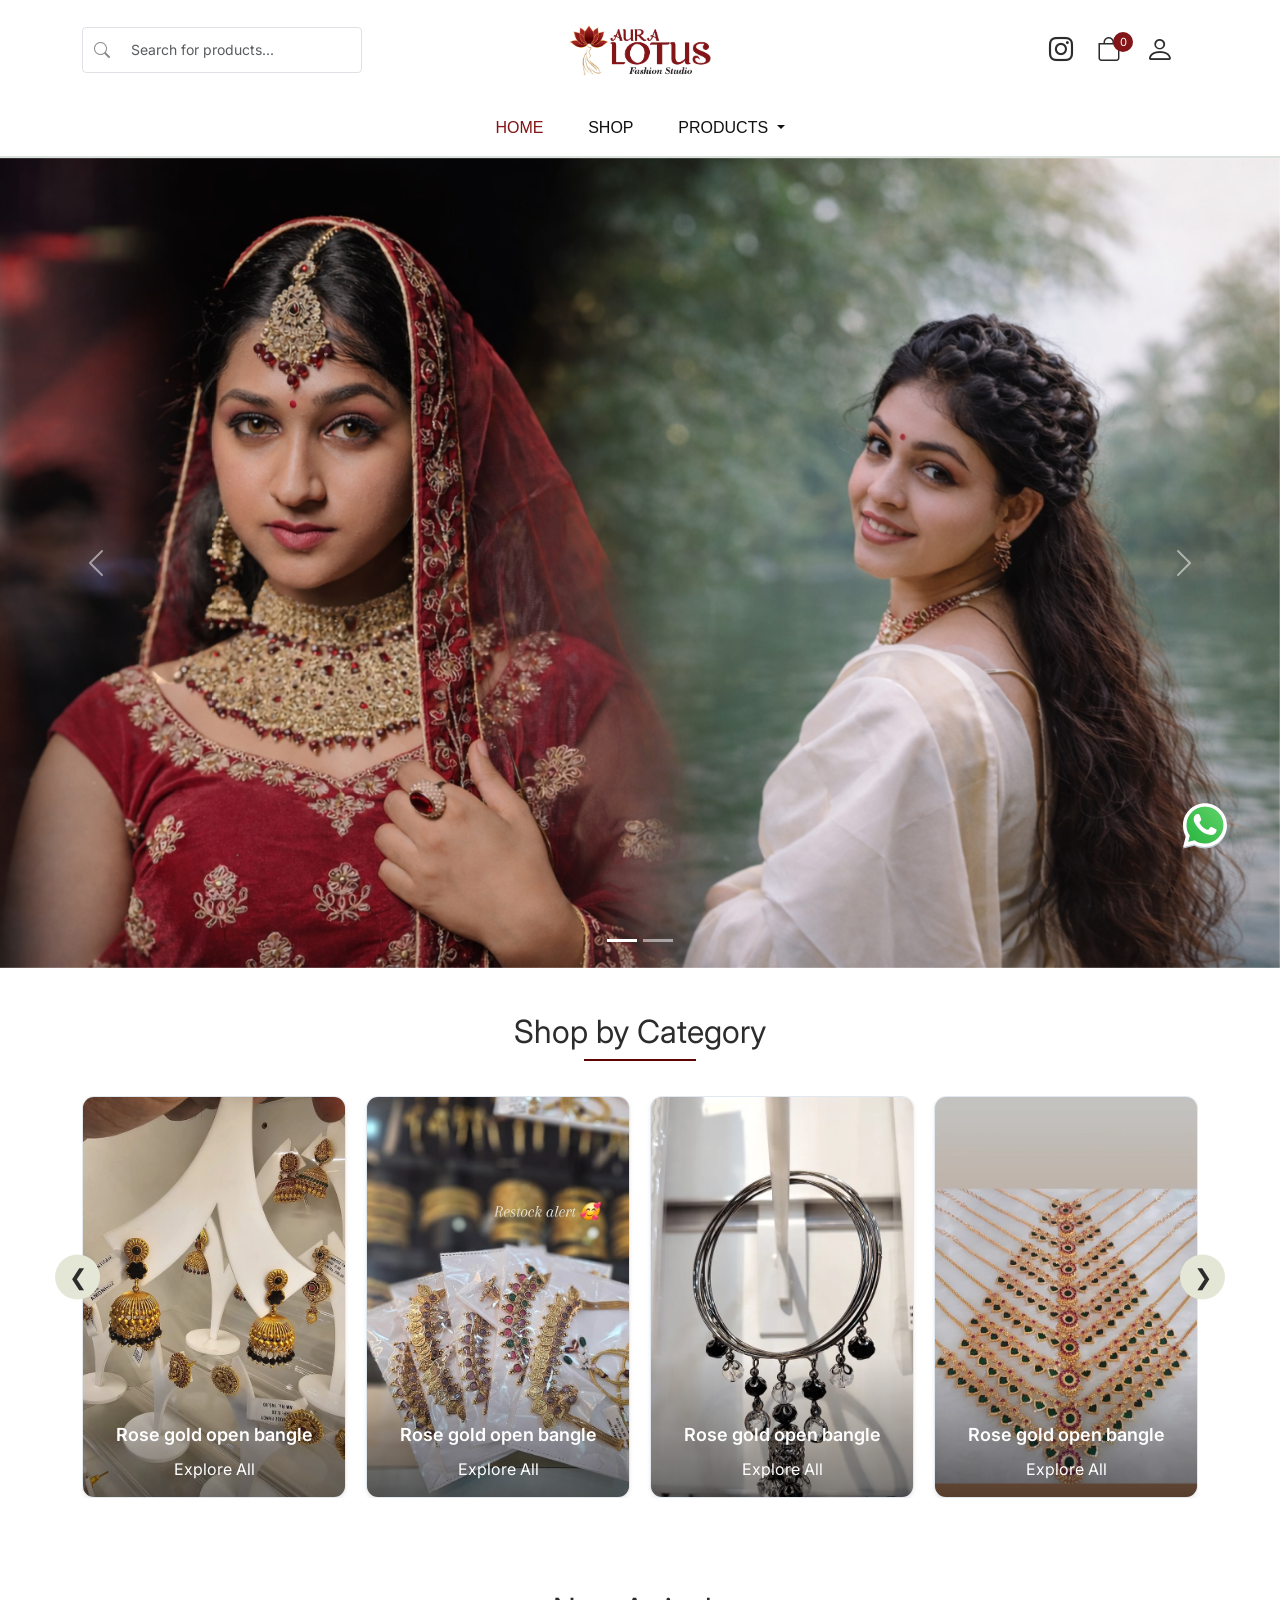
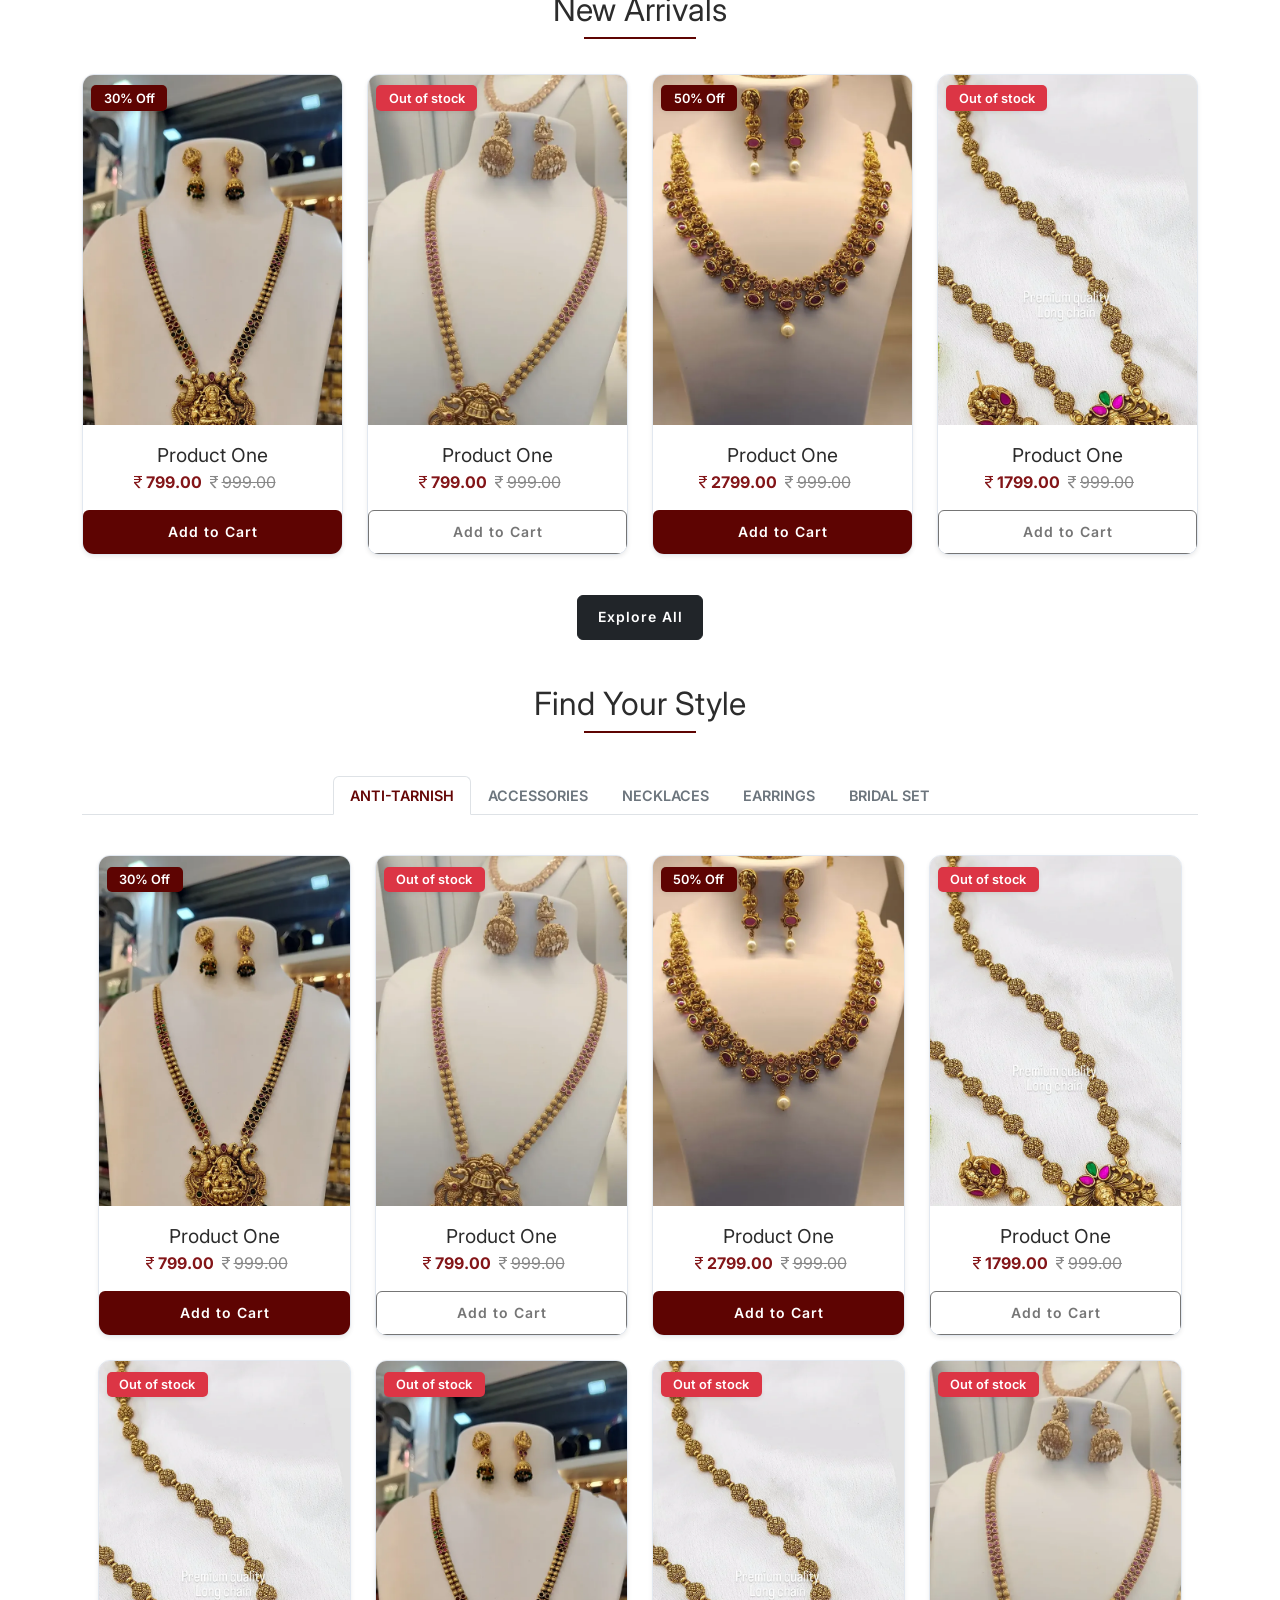
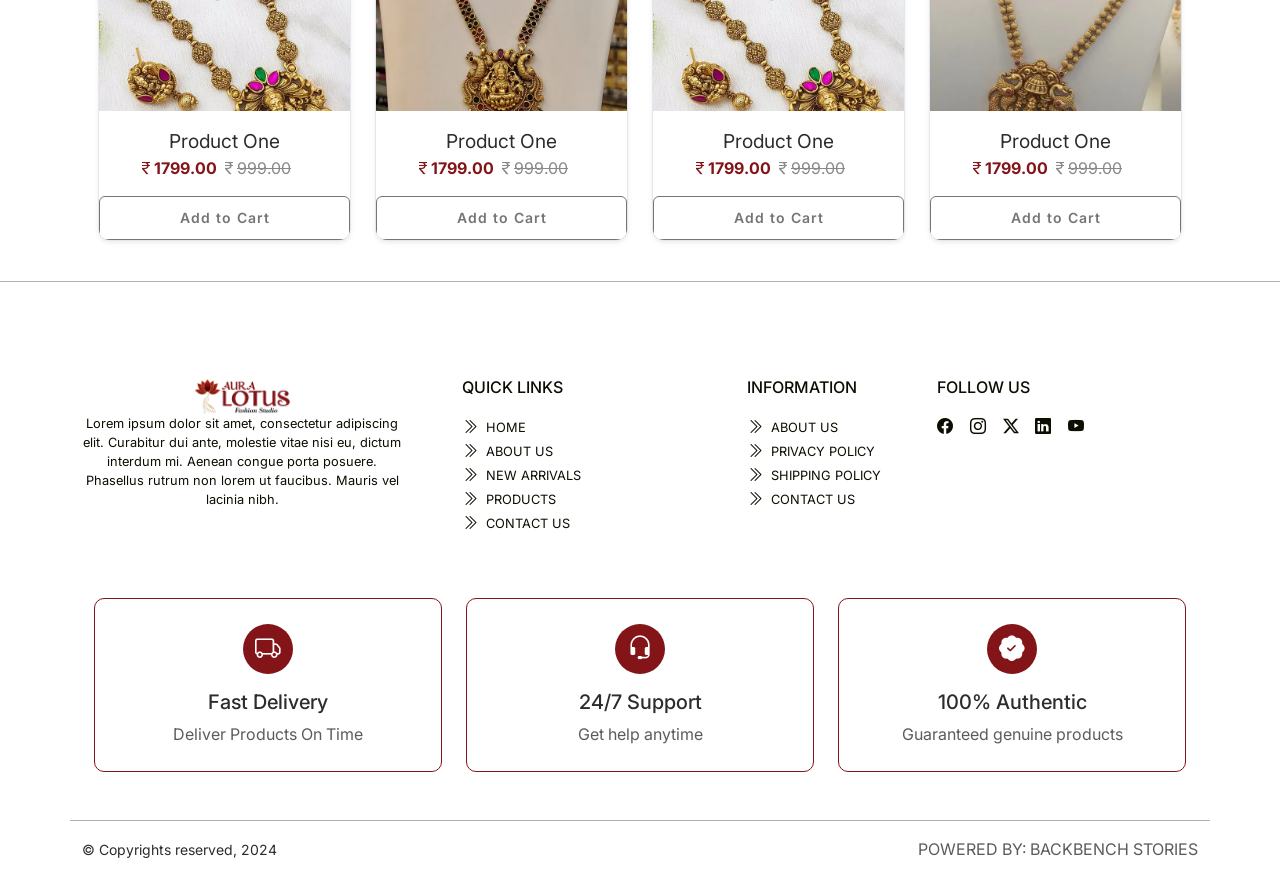
==== index.html @ 1e9705a0 "first commit" ====
<!doctype html>
<html lang="en">
   <head>
      <meta charset="utf-8" />
      <meta name="viewport" content="width=device-width, initial-scale=1" />
      <link rel="preconnect" href="https://fonts.googleapis.com" />
      <link rel="preconnect" href="https://fonts.gstatic.com" crossorigin />
      <link rel="icon" href="images/favicon.ico" type="image/x-icon" />
      <link rel="preconnect" href="https://fonts.googleapis.com" />
      <link rel="preconnect" href="https://fonts.gstatic.com" crossorigin />
      <link
         href="https://fonts.googleapis.com/css2?family=Delius&family=Inter:ital,opsz,wght@0,14..32,100..900;1,14..32,100..900&family=Noto+Sans:ital,wght@0,100..900;1,100..900&display=swap"
         rel="stylesheet"
      />
      <link
         rel="stylesheet"
         href="https://cdn.jsdelivr.net/npm/bootstrap-icons@1.13.1/font/bootstrap-icons.min.css"
      />

      <link
         rel="stylesheet"
         href="https://cdnjs.cloudflare.com/ajax/libs/OwlCarousel2/2.3.4/assets/owl.carousel.min.css"
      />
      <link
         rel="stylesheet"
         href="https://cdnjs.cloudflare.com/ajax/libs/OwlCarousel2/2.3.4/assets/owl.theme.default.min.css"
      />
      <link
         href="https://cdn.jsdelivr.net/npm/bootstrap@5.1.3/dist/css/bootstrap.min.css"
         rel="stylesheet"
         integrity="sha384-1BmE4kWBq78iYhFldvKuhfTAU6auU8tT94WrHftjDbrCEXSU1oBoqyl2QvZ6jIW3"
         crossorigin="anonymous"
      />
      <link rel="stylesheet" href="css/style.css" />
      <title>Aura Lotus Fashion Studio</title>
   </head>
   <body>
      <header>
         <div class="container top-bar py-4">
            <div class="row align-items-center justify-content-between">
               <div class="col-lg-4 search-desktop d-none d-lg-block">
                  <div class="search-wrapper">
                     <i class="bi bi-search"></i>
                     <input
                        type="text"
                        class="form-control search-box"
                        placeholder="Search for products..."
                     />
                  </div>
               </div>
               <div class="col-lg-4 col-6 text-center">
                  <a class="navbar-brand" href="index.html">
                     <img
                        src="images/logo.png"
                        alt="Logo"
                        class="img-fluid logo-image"
                     />
                  </a>
               </div>
               <div class="col-lg-4 col-6 icons-desktop">
                  <div
                     class="d-flex align-items-center justify-content-end nav-right nav-icons"
                  >
                     <a href="#" class="search d-inline-flex me-lg-4 me-3">
                        <i class="bi bi-instagram"></i>
                     </a>
                     <div class="d-inline-flex position-relative me-lg-4 me-3">
                        <a href="#" class="cart"><i class="bi bi-bag"></i></a>
                        <span
                           class="d-flex align-items-center justify-content-center notification"
                           >0</span
                        >
                     </div>
                     <div class="d-inline-flex position-relative">
                        <ul class="list-unstyled drop-right-menu mb-0">
                           <li class="nav-item dropdown me-lg-4 me-3">
                              <a
                                 class="dropdown-toggle"
                                 href="#"
                                 id="navbarDropdown"
                                 role="button"
                                 data-bs-toggle="dropdown"
                                 aria-expanded="false"
                              >
                                 <i class="bi bi-person user"></i>
                              </a>
                              <ul
                                 class="dropdown-menu shadow-sm"
                                 aria-labelledby="navbarDropdown"
                              >
                                 <li>
                                    <a
                                       class="dropdown-item"
                                       href="#"
                                       data-bs-toggle="modal"
                                       data-bs-target="#loginModal"
                                       >Login</a
                                    >
                                 </li>
                                 <li>
                                    <a class="dropdown-item" href="#">Cart</a>
                                 </li>
                                 <li>
                                    <a class="dropdown-item" href="#"
                                       >Wishlist</a
                                    >
                                 </li>
                              </ul>
                           </li>
                        </ul>
                     </div>
                  </div>
               </div>
            </div>
         </div>

         <nav class="navbar navbar-expand-lg navbar-light py-2">
            <div class="container">
               <button
                  class="navbar-toggler order-lg-2"
                  type="button"
                  data-bs-toggle="collapse"
                  data-bs-target="#navbarSupportedContent"
                  aria-controls="navbarSupportedContent"
                  aria-expanded="false"
                  aria-label="Toggle navigation"
               >
                  <span class="navbar-toggler-icon"
                     ><i class="bi bi-bar-chart"></i
                  ></span>
               </button>
               <div
                  class="collapse navbar-collapse order-lg-1"
                  id="navbarSupportedContent"
               >
                  <ul class="navbar-nav mx-auto mb-2 mb-lg-0">
                     <li class="nav-item">
                        <a
                           class="nav-link active"
                           aria-current="page"
                           href="index.html"
                           >Home</a
                        >
                     </li>
                     <li class="nav-item">
                        <a class="nav-link" href="#">Shop</a>
                     </li>
                     <li class="nav-item dropdown">
                        <a
                           class="nav-link dropdown-toggle"
                           href="#"
                           id="navbarDropdown"
                           role="button"
                           data-bs-toggle="dropdown"
                           aria-expanded="false"
                        >
                           Products
                        </a>
                        <ul
                           class="dropdown-menu"
                           aria-labelledby="navbarDropdown"
                        >
                           <li>
                              <a class="dropdown-item" href="#">Product One</a>
                           </li>
                           <li>
                              <a class="dropdown-item" href="#">Product Two</a>
                           </li>
                           <li>
                              <a class="dropdown-item" href="#"
                                 >Product Three</a
                              >
                           </li>
                        </ul>
                     </li>
                  </ul>
               </div>
            </div>
         </nav>
      </header>
      <!-- carousel -->
      <div
         id="carouselExampleCaptions"
         class="carousel slide"
         data-bs-ride="carousel"
      >
         <div class="carousel-indicators">
            <button
               type="button"
               data-bs-target="#carouselExampleCaptions"
               data-bs-slide-to="0"
               class="active"
               aria-current="true"
               aria-label="Slide 1"
            ></button>
            <button
               type="button"
               data-bs-target="#carouselExampleCaptions"
               data-bs-slide-to="1"
               aria-label="Slide 2"
            ></button>
         </div>
         <div class="carousel-inner">
            <div class="carousel-item active">
               <img
                  src="images/main-slide-1.png"
                  class="d-block w-100"
                  alt="Slider"
               />
               <!-- <div class="carousel-caption">
                  <div class="caption-text">
                     <h1>Eid Ready Collection</h1>
                     <p>
                        Order in 48 hrs for guaranteed Eid delivery across UAE
                     </p>
                     <button
                        class="btn btn-dark px-lg-5 text-white shadow mt-lg-4"
                        type="button"
                     >
                        Shop Now
                     </button>
                  </div>
               </div> -->
            </div>
            <div class="carousel-item">
               <img
                  src="images/main-slide-2.png"
                  class="d-block w-100"
                  alt="Slider"
               />
               <!-- <div class="carousel-caption">
                  <div class="caption-text">
                     <h1>Eid Ready Collection</h1>
                     <p>
                        Order in 48 hrs for guaranteed Eid delivery across UAE
                     </p>
                     <button
                        class="btn btn-dark px-lg-5 text-white shadow mt-lg-4"
                        type="button"
                     >
                        Shop Now
                     </button>
                  </div>
               </div> -->
            </div>
         </div>
         <button
            class="carousel-control-prev"
            type="button"
            data-bs-target="#carouselExampleCaptions"
            data-bs-slide="prev"
         >
            <span class="carousel-control-prev-icon" aria-hidden="true"></span>
            <span class="visually-hidden">Previous</span>
         </button>
         <button
            class="carousel-control-next"
            type="button"
            data-bs-target="#carouselExampleCaptions"
            data-bs-slide="next"
         >
            <span class="carousel-control-next-icon" aria-hidden="true"></span>
            <span class="visually-hidden">Next</span>
         </button>
      </div>

      <main>
         <div class="container py-5 featured-products card-carousel">
            <div class="col-12 text-center mb-5">
               <h1 class="product-title main-head">Shop by Category</h1>
               <div class="head-border-line"></div>
            </div>

            <div class="row mt-5">
               <div class="owl-carousel product-slider">
                  <div class="product-card shadow-sm">
                     <a href="#">
                        <div class="image-wrapper">
                           <img
                              src="images/pro-1.jpg"
                              class="product-img default-img img-fluid"
                           />
                        </div>
                        <div class="product-info p-3">
                           <p class="text-ellipsis">Rose gold open bangle</p>
                           <a href="#">Explore All</a>
                        </div>
                        <div class="card-overlay"></div>
                     </a>
                  </div>
                  <div class="product-card shadow-sm">
                     <a href="#">
                        <div class="image-wrapper">
                           <img
                              src="images/pro-2.jpg"
                              class="product-img default-img img-fluid"
                           />
                        </div>
                        <div class="product-info p-3">
                           <p class="text-ellipsis">Rose gold open bangle</p>
                           <a href="#">Explore All</a>
                        </div>
                        <div class="card-overlay"></div>
                     </a>
                  </div>
                  <div class="product-card shadow-sm">
                     <a href="#">
                        <div class="image-wrapper">
                           <img
                              src="images/pro-3.png"
                              class="product-img default-img img-fluid"
                           />
                        </div>
                        <div class="product-info p-3">
                           <p class="text-ellipsis">Rose gold open bangle</p>
                           <a href="#">Explore All</a>
                        </div>
                        <div class="card-overlay"></div>
                     </a>
                  </div>
                  <div class="product-card shadow-sm">
                     <a href="#">
                        <div class="image-wrapper">
                           <img
                              src="images/pro-4.png"
                              class="product-img default-img img-fluid"
                           />
                        </div>
                        <div class="product-info p-3">
                           <p class="text-ellipsis">Rose gold open bangle</p>
                           <a href="#">Explore All</a>
                        </div>
                        <div class="card-overlay"></div>
                     </a>
                  </div>
                  <div class="product-card shadow-sm">
                     <a href="#">
                        <div class="image-wrapper">
                           <img
                              src="images/pro-5.png"
                              class="product-img default-img img-fluid"
                           />
                        </div>
                        <div class="product-info p-3">
                           <p class="text-ellipsis">Rose gold open bangle</p>
                           <a href="#">Explore All</a>
                        </div>
                        <div class="card-overlay"></div>
                     </a>
                  </div>
               </div>
            </div>
         </div>
         <!-- <div class="container py-5 featured-products card-carousel">
            <div class="col-12 text-center mb-5">
               <h1 class="product-title main-head">Shop by Category</h1>
               <div class="head-border-line"></div>
            </div>
            <div class="row mt-5">
               <div class="col-lg-3">
                  <div class="product-card shadow-sm">
                     <a href="product-details.html">
                        <div class="image-wrapper">
                           <img
                              src="images/model-2.jpeg"
                              class="product-img default-img img-fluid"
                           />
                        </div>
                        <div class="product-info p-3">
                           <p class="text-ellipsis text-uppercase">
                              Prayer Ready- modest
                           </p>
                        </div>
                     </a>
                  </div>
               </div>
            </div>
         </div> -->
         <div class="container shop-collections py-lg-5">
            <div class="col-12 text-center mb-5">
               <h1 class="product-title main-head">New Arrivals</h1>
               <div class="head-border-line"></div>
            </div>
            <div class="row g-4">
               <div class="col-lg-3">
                  <div class="product-collections">
                     <div class="product-card shadow-sm image-card">
                        <div class="image-wrapper">
                           <div class="tag-card new shadow-sm">30% Off</div>
                           <img
                              src="images/pro-6.png"
                              alt="collections"
                              class="img-fluid"
                           />
                        </div>
                        <div class="product-details py-3">
                           <div class="pro-name">Product One</div>
                           <div class="pro-price">
                              <p class="text-uppercase mb-0">
                                 <span class="fw-bold new-price"
                                    ><i class="bi bi-currency-rupee"></i
                                    >799.00</span
                                 >
                                 <span class="old-price"
                                    ><i class="bi bi-currency-rupee"></i
                                    >999.00</span
                                 >
                              </p>
                           </div>
                        </div>
                        <div class="d-grid">
                           <button class="btn bg-btn" type="button">
                              Add to Cart
                           </button>
                        </div>
                     </div>
                  </div>
               </div>
               <div class="col-lg-3">
                  <div class="product-collections">
                     <div class="product-card shadow-sm image-card">
                        <div class="image-wrapper">
                           <div class="tag-card bg-danger shadow-sm text-white">
                              Out of stock
                           </div>
                           <img
                              src="images/pro-7.png"
                              alt="collections"
                              class="img-fluid"
                           />
                        </div>
                        <div class="product-details py-3">
                           <div class="pro-name">Product One</div>
                           <div class="pro-price">
                              <p class="text-uppercase mb-0">
                                 <span class="fw-bold new-price"
                                    ><i class="bi bi-currency-rupee"></i
                                    >799.00</span
                                 >
                                 <span class="old-price"
                                    ><i class="bi bi-currency-rupee"></i
                                    >999.00</span
                                 >
                              </p>
                           </div>
                        </div>
                        <div class="d-grid">
                           <button class="btn bg-btn disabled" type="button">
                              Add to Cart
                           </button>
                        </div>
                     </div>
                  </div>
               </div>
               <div class="col-lg-3">
                  <div class="product-collections">
                     <div class="product-card shadow-sm image-card">
                        <div class="image-wrapper">
                           <div class="tag-card new shadow-sm">50% Off</div>
                           <img
                              src="images/pro-8.png"
                              alt="collections"
                              class="img-fluid"
                           />
                        </div>
                        <div class="product-details py-3">
                           <div class="pro-name">Product One</div>
                           <div class="pro-price">
                              <p class="text-uppercase mb-0">
                                 <span class="fw-bold new-price"
                                    ><i class="bi bi-currency-rupee"></i
                                    >2799.00</span
                                 >
                                 <span class="old-price"
                                    ><i class="bi bi-currency-rupee"></i
                                    >999.00</span
                                 >
                              </p>
                           </div>
                        </div>
                        <div class="d-grid">
                           <button class="btn bg-btn" type="button">
                              Add to Cart
                           </button>
                        </div>
                     </div>
                  </div>
               </div>
               <div class="col-lg-3">
                  <div class="product-collections">
                     <div class="product-card shadow-sm image-card">
                        <div class="image-wrapper">
                           <div class="tag-card bg-danger shadow-sm text-white">
                              Out of stock
                           </div>
                           <img
                              src="images/pro-9.png"
                              alt="collections"
                              class="img-fluid"
                           />
                        </div>
                        <div class="product-details py-3">
                           <div class="pro-name">Product One</div>
                           <div class="pro-price">
                              <p class="text-uppercase mb-0">
                                 <span class="fw-bold new-price"
                                    ><i class="bi bi-currency-rupee"></i
                                    >1799.00</span
                                 >
                                 <span class="old-price"
                                    ><i class="bi bi-currency-rupee"></i
                                    >999.00</span
                                 >
                              </p>
                           </div>
                        </div>
                        <div class="d-grid">
                           <button class="btn bg-btn disabled" type="button">
                              Add to Cart
                           </button>
                        </div>
                     </div>
                  </div>
               </div>
               <div class="col-12 text-center">
                  <button type="button" class="btn btn-dark text-white mt-3">
                     Explore All
                  </button>
               </div>
            </div>
         </div>
         <section class="find-style">
            <div class="container">
               <div class="row">
                  <div class="col-12 text-center mb-5">
                     <h1 class="product-title main-head">Find Your Style</h1>
                     <div class="head-border-line"></div>
                  </div>
                  <div class="col-lg-12">
                     <div class="pro-desc-tab find-style-tab">
                        <ul class="nav nav-tabs" id="myTab" role="tablist">
                           <li class="nav-item" role="presentation">
                              <button
                                 class="nav-link text-secondary active"
                                 id="f-tab1"
                                 data-bs-toggle="tab"
                                 data-bs-target="#tab1"
                                 type="button"
                                 role="tab"
                                 aria-controls="home"
                                 aria-selected="true"
                              >
                                 Anti-Tarnish
                              </button>
                           </li>
                           <li class="nav-item" role="presentation">
                              <button
                                 class="nav-link text-secondary"
                                 id="f-tab2"
                                 data-bs-toggle="tab"
                                 data-bs-target="#tab2"
                                 type="button"
                                 role="tab"
                                 aria-controls="profile"
                                 aria-selected="false"
                              >
                                 Accessories
                              </button>
                           </li>
                           <li class="nav-item" role="presentation">
                              <button
                                 class="nav-link text-secondary"
                                 id="f-tab3"
                                 data-bs-toggle="tab"
                                 data-bs-target="#tab3"
                                 type="button"
                                 role="tab"
                                 aria-controls="contact"
                                 aria-selected="false"
                              >
                                 Necklaces
                              </button>
                           </li>
                           <li class="nav-item" role="presentation">
                              <button
                                 class="nav-link text-secondary"
                                 id="f-tab4"
                                 data-bs-toggle="tab"
                                 data-bs-target="#tab4"
                                 type="button"
                                 role="tab"
                                 aria-controls="contact"
                                 aria-selected="false"
                              >
                                 Earrings
                              </button>
                           </li>
                           <li class="nav-item" role="presentation">
                              <button
                                 class="nav-link text-secondary"
                                 id="f-tab5"
                                 data-bs-toggle="tab"
                                 data-bs-target="#tab5"
                                 type="button"
                                 role="tab"
                                 aria-controls="contact"
                                 aria-selected="false"
                              >
                                 Bridal Set
                              </button>
                           </li>
                        </ul>
                        <div class="tab-content" id="myTabContent">
                           <div
                              class="tab-pane fade active show"
                              id="tab1"
                              role="tabpanel"
                              aria-labelledby="f-tab1"
                           >
                              <div class="p-3 my-4">
                                 <div class="row g-4">
                                    <div class="col-lg-3">
                                       <div class="product-collections">
                                          <div
                                             class="product-card shadow-sm image-card"
                                          >
                                             <div class="image-wrapper">
                                                <div
                                                   class="tag-card new shadow-sm"
                                                >
                                                   30% Off
                                                </div>
                                                <img
                                                   src="images/pro-6.png"
                                                   alt="collections"
                                                   class="img-fluid"
                                                />
                                             </div>
                                             <div class="product-details py-3">
                                                <div class="pro-name">
                                                   Product One
                                                </div>
                                                <div class="pro-price">
                                                   <p
                                                      class="text-uppercase mb-0"
                                                   >
                                                      <span
                                                         class="fw-bold new-price"
                                                         ><i
                                                            class="bi bi-currency-rupee"
                                                         ></i
                                                         >799.00</span
                                                      >
                                                      <span class="old-price"
                                                         ><i
                                                            class="bi bi-currency-rupee"
                                                         ></i
                                                         >999.00</span
                                                      >
                                                   </p>
                                                </div>
                                             </div>
                                             <div class="d-grid">
                                                <button
                                                   class="btn bg-btn"
                                                   type="button"
                                                >
                                                   Add to Cart
                                                </button>
                                             </div>
                                          </div>
                                       </div>
                                    </div>
                                    <div class="col-lg-3">
                                       <div class="product-collections">
                                          <div
                                             class="product-card shadow-sm image-card"
                                          >
                                             <div class="image-wrapper">
                                                <div
                                                   class="tag-card bg-danger shadow-sm text-white"
                                                >
                                                   Out of stock
                                                </div>
                                                <img
                                                   src="images/pro-7.png"
                                                   alt="collections"
                                                   class="img-fluid"
                                                />
                                             </div>
                                             <div class="product-details py-3">
                                                <div class="pro-name">
                                                   Product One
                                                </div>
                                                <div class="pro-price">
                                                   <p
                                                      class="text-uppercase mb-0"
                                                   >
                                                      <span
                                                         class="fw-bold new-price"
                                                         ><i
                                                            class="bi bi-currency-rupee"
                                                         ></i
                                                         >799.00</span
                                                      >
                                                      <span class="old-price"
                                                         ><i
                                                            class="bi bi-currency-rupee"
                                                         ></i
                                                         >999.00</span
                                                      >
                                                   </p>
                                                </div>
                                             </div>
                                             <div class="d-grid">
                                                <button
                                                   class="btn bg-btn disabled"
                                                   type="button"
                                                >
                                                   Add to Cart
                                                </button>
                                             </div>
                                          </div>
                                       </div>
                                    </div>
                                    <div class="col-lg-3">
                                       <div class="product-collections">
                                          <div
                                             class="product-card shadow-sm image-card"
                                          >
                                             <div class="image-wrapper">
                                                <div
                                                   class="tag-card new shadow-sm"
                                                >
                                                   50% Off
                                                </div>
                                                <img
                                                   src="images/pro-8.png"
                                                   alt="collections"
                                                   class="img-fluid"
                                                />
                                             </div>
                                             <div class="product-details py-3">
                                                <div class="pro-name">
                                                   Product One
                                                </div>
                                                <div class="pro-price">
                                                   <p
                                                      class="text-uppercase mb-0"
                                                   >
                                                      <span
                                                         class="fw-bold new-price"
                                                         ><i
                                                            class="bi bi-currency-rupee"
                                                         ></i
                                                         >2799.00</span
                                                      >
                                                      <span class="old-price"
                                                         ><i
                                                            class="bi bi-currency-rupee"
                                                         ></i
                                                         >999.00</span
                                                      >
                                                   </p>
                                                </div>
                                             </div>
                                             <div class="d-grid">
                                                <button
                                                   class="btn bg-btn"
                                                   type="button"
                                                >
                                                   Add to Cart
                                                </button>
                                             </div>
                                          </div>
                                       </div>
                                    </div>
                                    <div class="col-lg-3">
                                       <div class="product-collections">
                                          <div
                                             class="product-card shadow-sm image-card"
                                          >
                                             <div class="image-wrapper">
                                                <div
                                                   class="tag-card bg-danger shadow-sm text-white"
                                                >
                                                   Out of stock
                                                </div>
                                                <img
                                                   src="images/pro-9.png"
                                                   alt="collections"
                                                   class="img-fluid"
                                                />
                                             </div>
                                             <div class="product-details py-3">
                                                <div class="pro-name">
                                                   Product One
                                                </div>
                                                <div class="pro-price">
                                                   <p
                                                      class="text-uppercase mb-0"
                                                   >
                                                      <span
                                                         class="fw-bold new-price"
                                                         ><i
                                                            class="bi bi-currency-rupee"
                                                         ></i
                                                         >1799.00</span
                                                      >
                                                      <span class="old-price"
                                                         ><i
                                                            class="bi bi-currency-rupee"
                                                         ></i
                                                         >999.00</span
                                                      >
                                                   </p>
                                                </div>
                                             </div>
                                             <div class="d-grid">
                                                <button
                                                   class="btn bg-btn disabled"
                                                   type="button"
                                                >
                                                   Add to Cart
                                                </button>
                                             </div>
                                          </div>
                                       </div>
                                    </div>
                                    <div class="col-lg-3">
                                       <div class="product-collections">
                                          <div
                                             class="product-card shadow-sm image-card"
                                          >
                                             <div class="image-wrapper">
                                                <div
                                                   class="tag-card bg-danger shadow-sm text-white"
                                                >
                                                   Out of stock
                                                </div>
                                                <img
                                                   src="images/pro-9.png"
                                                   alt="collections"
                                                   class="img-fluid"
                                                />
                                             </div>
                                             <div class="product-details py-3">
                                                <div class="pro-name">
                                                   Product One
                                                </div>
                                                <div class="pro-price">
                                                   <p
                                                      class="text-uppercase mb-0"
                                                   >
                                                      <span
                                                         class="fw-bold new-price"
                                                         ><i
                                                            class="bi bi-currency-rupee"
                                                         ></i
                                                         >1799.00</span
                                                      >
                                                      <span class="old-price"
                                                         ><i
                                                            class="bi bi-currency-rupee"
                                                         ></i
                                                         >999.00</span
                                                      >
                                                   </p>
                                                </div>
                                             </div>
                                             <div class="d-grid">
                                                <button
                                                   class="btn bg-btn disabled"
                                                   type="button"
                                                >
                                                   Add to Cart
                                                </button>
                                             </div>
                                          </div>
                                       </div>
                                    </div>
                                    <div class="col-lg-3">
                                       <div class="product-collections">
                                          <div
                                             class="product-card shadow-sm image-card"
                                          >
                                             <div class="image-wrapper">
                                                <div
                                                   class="tag-card bg-danger shadow-sm text-white"
                                                >
                                                   Out of stock
                                                </div>
                                                <img
                                                   src="images/pro-6.png"
                                                   alt="collections"
                                                   class="img-fluid"
                                                />
                                             </div>
                                             <div class="product-details py-3">
                                                <div class="pro-name">
                                                   Product One
                                                </div>
                                                <div class="pro-price">
                                                   <p
                                                      class="text-uppercase mb-0"
                                                   >
                                                      <span
                                                         class="fw-bold new-price"
                                                         ><i
                                                            class="bi bi-currency-rupee"
                                                         ></i
                                                         >1799.00</span
                                                      >
                                                      <span class="old-price"
                                                         ><i
                                                            class="bi bi-currency-rupee"
                                                         ></i
                                                         >999.00</span
                                                      >
                                                   </p>
                                                </div>
                                             </div>
                                             <div class="d-grid">
                                                <button
                                                   class="btn bg-btn disabled"
                                                   type="button"
                                                >
                                                   Add to Cart
                                                </button>
                                             </div>
                                          </div>
                                       </div>
                                    </div>
                                    <div class="col-lg-3">
                                       <div class="product-collections">
                                          <div
                                             class="product-card shadow-sm image-card"
                                          >
                                             <div class="image-wrapper">
                                                <div
                                                   class="tag-card bg-danger shadow-sm text-white"
                                                >
                                                   Out of stock
                                                </div>
                                                <img
                                                   src="images/pro-9.png"
                                                   alt="collections"
                                                   class="img-fluid"
                                                />
                                             </div>
                                             <div class="product-details py-3">
                                                <div class="pro-name">
                                                   Product One
                                                </div>
                                                <div class="pro-price">
                                                   <p
                                                      class="text-uppercase mb-0"
                                                   >
                                                      <span
                                                         class="fw-bold new-price"
                                                         ><i
                                                            class="bi bi-currency-rupee"
                                                         ></i
                                                         >1799.00</span
                                                      >
                                                      <span class="old-price"
                                                         ><i
                                                            class="bi bi-currency-rupee"
                                                         ></i
                                                         >999.00</span
                                                      >
                                                   </p>
                                                </div>
                                             </div>
                                             <div class="d-grid">
                                                <button
                                                   class="btn bg-btn disabled"
                                                   type="button"
                                                >
                                                   Add to Cart
                                                </button>
                                             </div>
                                          </div>
                                       </div>
                                    </div>
                                    <div class="col-lg-3">
                                       <div class="product-collections">
                                          <div
                                             class="product-card shadow-sm image-card"
                                          >
                                             <div class="image-wrapper">
                                                <div
                                                   class="tag-card bg-danger shadow-sm text-white"
                                                >
                                                   Out of stock
                                                </div>
                                                <img
                                                   src="images/pro-7.png"
                                                   alt="collections"
                                                   class="img-fluid"
                                                />
                                             </div>
                                             <div class="product-details py-3">
                                                <div class="pro-name">
                                                   Product One
                                                </div>
                                                <div class="pro-price">
                                                   <p
                                                      class="text-uppercase mb-0"
                                                   >
                                                      <span
                                                         class="fw-bold new-price"
                                                         ><i
                                                            class="bi bi-currency-rupee"
                                                         ></i
                                                         >1799.00</span
                                                      >
                                                      <span class="old-price"
                                                         ><i
                                                            class="bi bi-currency-rupee"
                                                         ></i
                                                         >999.00</span
                                                      >
                                                   </p>
                                                </div>
                                             </div>
                                             <div class="d-grid">
                                                <button
                                                   class="btn bg-btn disabled"
                                                   type="button"
                                                >
                                                   Add to Cart
                                                </button>
                                             </div>
                                          </div>
                                       </div>
                                    </div>
                                 </div>
                              </div>
                           </div>
                           <!-- tab 1 -->
                           <div
                              class="tab-pane fade"
                              id="tab2"
                              role="tabpanel"
                              aria-labelledby="f-tab2"
                           >
                              <div class="p-3 my-4">
                                 <div class="row g-4">
                                    <div class="col-lg-3">
                                       <div class="product-collections">
                                          <div
                                             class="product-card shadow-sm image-card"
                                          >
                                             <div class="image-wrapper">
                                                <div
                                                   class="tag-card new shadow-sm"
                                                >
                                                   30% Off
                                                </div>
                                                <img
                                                   src="images/pro-6.png"
                                                   alt="collections"
                                                   class="img-fluid"
                                                />
                                             </div>
                                             <div class="product-details py-3">
                                                <div class="pro-name">
                                                   Product One
                                                </div>
                                                <div class="pro-price">
                                                   <p
                                                      class="text-uppercase mb-0"
                                                   >
                                                      <span
                                                         class="fw-bold new-price"
                                                         ><i
                                                            class="bi bi-currency-rupee"
                                                         ></i
                                                         >799.00</span
                                                      >
                                                      <span class="old-price"
                                                         ><i
                                                            class="bi bi-currency-rupee"
                                                         ></i
                                                         >999.00</span
                                                      >
                                                   </p>
                                                </div>
                                             </div>
                                             <div class="d-grid">
                                                <button
                                                   class="btn bg-btn"
                                                   type="button"
                                                >
                                                   Add to Cart
                                                </button>
                                             </div>
                                          </div>
                                       </div>
                                    </div>
                                    <div class="col-lg-3">
                                       <div class="product-collections">
                                          <div
                                             class="product-card shadow-sm image-card"
                                          >
                                             <div class="image-wrapper">
                                                <div
                                                   class="tag-card bg-danger shadow-sm text-white"
                                                >
                                                   Out of stock
                                                </div>
                                                <img
                                                   src="images/pro-7.png"
                                                   alt="collections"
                                                   class="img-fluid"
                                                />
                                             </div>
                                             <div class="product-details py-3">
                                                <div class="pro-name">
                                                   Product One
                                                </div>
                                                <div class="pro-price">
                                                   <p
                                                      class="text-uppercase mb-0"
                                                   >
                                                      <span
                                                         class="fw-bold new-price"
                                                         ><i
                                                            class="bi bi-currency-rupee"
                                                         ></i
                                                         >799.00</span
                                                      >
                                                      <span class="old-price"
                                                         ><i
                                                            class="bi bi-currency-rupee"
                                                         ></i
                                                         >999.00</span
                                                      >
                                                   </p>
                                                </div>
                                             </div>
                                             <div class="d-grid">
                                                <button
                                                   class="btn bg-btn disabled"
                                                   type="button"
                                                >
                                                   Add to Cart
                                                </button>
                                             </div>
                                          </div>
                                       </div>
                                    </div>
                                    <div class="col-lg-3">
                                       <div class="product-collections">
                                          <div
                                             class="product-card shadow-sm image-card"
                                          >
                                             <div class="image-wrapper">
                                                <div
                                                   class="tag-card new shadow-sm"
                                                >
                                                   50% Off
                                                </div>
                                                <img
                                                   src="images/pro-8.png"
                                                   alt="collections"
                                                   class="img-fluid"
                                                />
                                             </div>
                                             <div class="product-details py-3">
                                                <div class="pro-name">
                                                   Product One
                                                </div>
                                                <div class="pro-price">
                                                   <p
                                                      class="text-uppercase mb-0"
                                                   >
                                                      <span
                                                         class="fw-bold new-price"
                                                         ><i
                                                            class="bi bi-currency-rupee"
                                                         ></i
                                                         >2799.00</span
                                                      >
                                                      <span class="old-price"
                                                         ><i
                                                            class="bi bi-currency-rupee"
                                                         ></i
                                                         >999.00</span
                                                      >
                                                   </p>
                                                </div>
                                             </div>
                                             <div class="d-grid">
                                                <button
                                                   class="btn bg-btn"
                                                   type="button"
                                                >
                                                   Add to Cart
                                                </button>
                                             </div>
                                          </div>
                                       </div>
                                    </div>
                                    <div class="col-lg-3">
                                       <div class="product-collections">
                                          <div
                                             class="product-card shadow-sm image-card"
                                          >
                                             <div class="image-wrapper">
                                                <div
                                                   class="tag-card bg-danger shadow-sm text-white"
                                                >
                                                   Out of stock
                                                </div>
                                                <img
                                                   src="images/pro-9.png"
                                                   alt="collections"
                                                   class="img-fluid"
                                                />
                                             </div>
                                             <div class="product-details py-3">
                                                <div class="pro-name">
                                                   Product One
                                                </div>
                                                <div class="pro-price">
                                                   <p
                                                      class="text-uppercase mb-0"
                                                   >
                                                      <span
                                                         class="fw-bold new-price"
                                                         ><i
                                                            class="bi bi-currency-rupee"
                                                         ></i
                                                         >1799.00</span
                                                      >
                                                      <span class="old-price"
                                                         ><i
                                                            class="bi bi-currency-rupee"
                                                         ></i
                                                         >999.00</span
                                                      >
                                                   </p>
                                                </div>
                                             </div>
                                             <div class="d-grid">
                                                <button
                                                   class="btn bg-btn disabled"
                                                   type="button"
                                                >
                                                   Add to Cart
                                                </button>
                                             </div>
                                          </div>
                                       </div>
                                    </div>
                                 </div>
                              </div>
                           </div>
                           <!-- tab 2 -->
                           <div
                              class="tab-pane fade"
                              id="tab3"
                              role="tabpanel"
                              aria-labelledby="f-tab3"
                           >
                              <div class="p-3 my-4">
                                 <div class="row g-4">
                                    <div class="col-lg-3">
                                       <div class="product-collections">
                                          <div
                                             class="product-card shadow-sm image-card"
                                          >
                                             <div class="image-wrapper">
                                                <div
                                                   class="tag-card new shadow-sm"
                                                >
                                                   30% Off
                                                </div>
                                                <img
                                                   src="images/pro-6.png"
                                                   alt="collections"
                                                   class="img-fluid"
                                                />
                                             </div>
                                             <div class="product-details py-3">
                                                <div class="pro-name">
                                                   Product One
                                                </div>
                                                <div class="pro-price">
                                                   <p
                                                      class="text-uppercase mb-0"
                                                   >
                                                      <span
                                                         class="fw-bold new-price"
                                                         ><i
                                                            class="bi bi-currency-rupee"
                                                         ></i
                                                         >799.00</span
                                                      >
                                                      <span class="old-price"
                                                         ><i
                                                            class="bi bi-currency-rupee"
                                                         ></i
                                                         >999.00</span
                                                      >
                                                   </p>
                                                </div>
                                             </div>
                                             <div class="d-grid">
                                                <button
                                                   class="btn bg-btn"
                                                   type="button"
                                                >
                                                   Add to Cart
                                                </button>
                                             </div>
                                          </div>
                                       </div>
                                    </div>
                                    <div class="col-lg-3">
                                       <div class="product-collections">
                                          <div
                                             class="product-card shadow-sm image-card"
                                          >
                                             <div class="image-wrapper">
                                                <div
                                                   class="tag-card bg-danger shadow-sm text-white"
                                                >
                                                   Out of stock
                                                </div>
                                                <img
                                                   src="images/pro-7.png"
                                                   alt="collections"
                                                   class="img-fluid"
                                                />
                                             </div>
                                             <div class="product-details py-3">
                                                <div class="pro-name">
                                                   Product One
                                                </div>
                                                <div class="pro-price">
                                                   <p
                                                      class="text-uppercase mb-0"
                                                   >
                                                      <span
                                                         class="fw-bold new-price"
                                                         ><i
                                                            class="bi bi-currency-rupee"
                                                         ></i
                                                         >799.00</span
                                                      >
                                                      <span class="old-price"
                                                         ><i
                                                            class="bi bi-currency-rupee"
                                                         ></i
                                                         >999.00</span
                                                      >
                                                   </p>
                                                </div>
                                             </div>
                                             <div class="d-grid">
                                                <button
                                                   class="btn bg-btn disabled"
                                                   type="button"
                                                >
                                                   Add to Cart
                                                </button>
                                             </div>
                                          </div>
                                       </div>
                                    </div>
                                    <div class="col-lg-3">
                                       <div class="product-collections">
                                          <div
                                             class="product-card shadow-sm image-card"
                                          >
                                             <div class="image-wrapper">
                                                <div
                                                   class="tag-card new shadow-sm"
                                                >
                                                   50% Off
                                                </div>
                                                <img
                                                   src="images/pro-8.png"
                                                   alt="collections"
                                                   class="img-fluid"
                                                />
                                             </div>
                                             <div class="product-details py-3">
                                                <div class="pro-name">
                                                   Product One
                                                </div>
                                                <div class="pro-price">
                                                   <p
                                                      class="text-uppercase mb-0"
                                                   >
                                                      <span
                                                         class="fw-bold new-price"
                                                         ><i
                                                            class="bi bi-currency-rupee"
                                                         ></i
                                                         >2799.00</span
                                                      >
                                                      <span class="old-price"
                                                         ><i
                                                            class="bi bi-currency-rupee"
                                                         ></i
                                                         >999.00</span
                                                      >
                                                   </p>
                                                </div>
                                             </div>
                                             <div class="d-grid">
                                                <button
                                                   class="btn bg-btn"
                                                   type="button"
                                                >
                                                   Add to Cart
                                                </button>
                                             </div>
                                          </div>
                                       </div>
                                    </div>
                                    <div class="col-lg-3">
                                       <div class="product-collections">
                                          <div
                                             class="product-card shadow-sm image-card"
                                          >
                                             <div class="image-wrapper">
                                                <div
                                                   class="tag-card bg-danger shadow-sm text-white"
                                                >
                                                   Out of stock
                                                </div>
                                                <img
                                                   src="images/pro-9.png"
                                                   alt="collections"
                                                   class="img-fluid"
                                                />
                                             </div>
                                             <div class="product-details py-3">
                                                <div class="pro-name">
                                                   Product One
                                                </div>
                                                <div class="pro-price">
                                                   <p
                                                      class="text-uppercase mb-0"
                                                   >
                                                      <span
                                                         class="fw-bold new-price"
                                                         ><i
                                                            class="bi bi-currency-rupee"
                                                         ></i
                                                         >1799.00</span
                                                      >
                                                      <span class="old-price"
                                                         ><i
                                                            class="bi bi-currency-rupee"
                                                         ></i
                                                         >999.00</span
                                                      >
                                                   </p>
                                                </div>
                                             </div>
                                             <div class="d-grid">
                                                <button
                                                   class="btn bg-btn disabled"
                                                   type="button"
                                                >
                                                   Add to Cart
                                                </button>
                                             </div>
                                          </div>
                                       </div>
                                    </div>
                                 </div>
                              </div>
                           </div>
                           <!-- tab 3 -->
                           <div
                              class="tab-pane fade"
                              id="tab4"
                              role="tabpanel"
                              aria-labelledby="f-tab4"
                           >
                              <div class="p-3 my-4">
                                 <div class="row g-4">
                                    <div class="col-lg-3">
                                       <div class="product-collections">
                                          <div
                                             class="product-card shadow-sm image-card"
                                          >
                                             <div class="image-wrapper">
                                                <div
                                                   class="tag-card new shadow-sm"
                                                >
                                                   30% Off
                                                </div>
                                                <img
                                                   src="images/pro-6.png"
                                                   alt="collections"
                                                   class="img-fluid"
                                                />
                                             </div>
                                             <div class="product-details py-3">
                                                <div class="pro-name">
                                                   Product One
                                                </div>
                                                <div class="pro-price">
                                                   <p
                                                      class="text-uppercase mb-0"
                                                   >
                                                      <span
                                                         class="fw-bold new-price"
                                                         ><i
                                                            class="bi bi-currency-rupee"
                                                         ></i
                                                         >799.00</span
                                                      >
                                                      <span class="old-price"
                                                         ><i
                                                            class="bi bi-currency-rupee"
                                                         ></i
                                                         >999.00</span
                                                      >
                                                   </p>
                                                </div>
                                             </div>
                                             <div class="d-grid">
                                                <button
                                                   class="btn bg-btn"
                                                   type="button"
                                                >
                                                   Add to Cart
                                                </button>
                                             </div>
                                          </div>
                                       </div>
                                    </div>
                                    <div class="col-lg-3">
                                       <div class="product-collections">
                                          <div
                                             class="product-card shadow-sm image-card"
                                          >
                                             <div class="image-wrapper">
                                                <div
                                                   class="tag-card bg-danger shadow-sm text-white"
                                                >
                                                   Out of stock
                                                </div>
                                                <img
                                                   src="images/pro-7.png"
                                                   alt="collections"
                                                   class="img-fluid"
                                                />
                                             </div>
                                             <div class="product-details py-3">
                                                <div class="pro-name">
                                                   Product One
                                                </div>
                                                <div class="pro-price">
                                                   <p
                                                      class="text-uppercase mb-0"
                                                   >
                                                      <span
                                                         class="fw-bold new-price"
                                                         ><i
                                                            class="bi bi-currency-rupee"
                                                         ></i
                                                         >799.00</span
                                                      >
                                                      <span class="old-price"
                                                         ><i
                                                            class="bi bi-currency-rupee"
                                                         ></i
                                                         >999.00</span
                                                      >
                                                   </p>
                                                </div>
                                             </div>
                                             <div class="d-grid">
                                                <button
                                                   class="btn bg-btn disabled"
                                                   type="button"
                                                >
                                                   Add to Cart
                                                </button>
                                             </div>
                                          </div>
                                       </div>
                                    </div>
                                    <div class="col-lg-3">
                                       <div class="product-collections">
                                          <div
                                             class="product-card shadow-sm image-card"
                                          >
                                             <div class="image-wrapper">
                                                <div
                                                   class="tag-card new shadow-sm"
                                                >
                                                   50% Off
                                                </div>
                                                <img
                                                   src="images/pro-8.png"
                                                   alt="collections"
                                                   class="img-fluid"
                                                />
                                             </div>
                                             <div class="product-details py-3">
                                                <div class="pro-name">
                                                   Product One
                                                </div>
                                                <div class="pro-price">
                                                   <p
                                                      class="text-uppercase mb-0"
                                                   >
                                                      <span
                                                         class="fw-bold new-price"
                                                         ><i
                                                            class="bi bi-currency-rupee"
                                                         ></i
                                                         >2799.00</span
                                                      >
                                                      <span class="old-price"
                                                         ><i
                                                            class="bi bi-currency-rupee"
                                                         ></i
                                                         >999.00</span
                                                      >
                                                   </p>
                                                </div>
                                             </div>
                                             <div class="d-grid">
                                                <button
                                                   class="btn bg-btn"
                                                   type="button"
                                                >
                                                   Add to Cart
                                                </button>
                                             </div>
                                          </div>
                                       </div>
                                    </div>
                                    <div class="col-lg-3">
                                       <div class="product-collections">
                                          <div
                                             class="product-card shadow-sm image-card"
                                          >
                                             <div class="image-wrapper">
                                                <div
                                                   class="tag-card bg-danger shadow-sm text-white"
                                                >
                                                   Out of stock
                                                </div>
                                                <img
                                                   src="images/pro-9.png"
                                                   alt="collections"
                                                   class="img-fluid"
                                                />
                                             </div>
                                             <div class="product-details py-3">
                                                <div class="pro-name">
                                                   Product One
                                                </div>
                                                <div class="pro-price">
                                                   <p
                                                      class="text-uppercase mb-0"
                                                   >
                                                      <span
                                                         class="fw-bold new-price"
                                                         ><i
                                                            class="bi bi-currency-rupee"
                                                         ></i
                                                         >1799.00</span
                                                      >
                                                      <span class="old-price"
                                                         ><i
                                                            class="bi bi-currency-rupee"
                                                         ></i
                                                         >999.00</span
                                                      >
                                                   </p>
                                                </div>
                                             </div>
                                             <div class="d-grid">
                                                <button
                                                   class="btn bg-btn disabled"
                                                   type="button"
                                                >
                                                   Add to Cart
                                                </button>
                                             </div>
                                          </div>
                                       </div>
                                    </div>
                                 </div>
                              </div>
                           </div>
                           <!-- tab 4 -->
                           <div
                              class="tab-pane fade"
                              id="tab5"
                              role="tabpanel"
                              aria-labelledby="f-tab5"
                           >
                              <div class="p-3 my-4">
                                 <div class="row g-4">
                                    <div class="col-lg-3">
                                       <div class="product-collections">
                                          <div
                                             class="product-card shadow-sm image-card"
                                          >
                                             <div class="image-wrapper">
                                                <div
                                                   class="tag-card new shadow-sm"
                                                >
                                                   30% Off
                                                </div>
                                                <img
                                                   src="images/pro-6.png"
                                                   alt="collections"
                                                   class="img-fluid"
                                                />
                                             </div>
                                             <div class="product-details py-3">
                                                <div class="pro-name">
                                                   Product One
                                                </div>
                                                <div class="pro-price">
                                                   <p
                                                      class="text-uppercase mb-0"
                                                   >
                                                      <span
                                                         class="fw-bold new-price"
                                                         ><i
                                                            class="bi bi-currency-rupee"
                                                         ></i
                                                         >799.00</span
                                                      >
                                                      <span class="old-price"
                                                         ><i
                                                            class="bi bi-currency-rupee"
                                                         ></i
                                                         >999.00</span
                                                      >
                                                   </p>
                                                </div>
                                             </div>
                                             <div class="d-grid">
                                                <button
                                                   class="btn bg-btn"
                                                   type="button"
                                                >
                                                   Add to Cart
                                                </button>
                                             </div>
                                          </div>
                                       </div>
                                    </div>
                                    <div class="col-lg-3">
                                       <div class="product-collections">
                                          <div
                                             class="product-card shadow-sm image-card"
                                          >
                                             <div class="image-wrapper">
                                                <div
                                                   class="tag-card bg-danger shadow-sm text-white"
                                                >
                                                   Out of stock
                                                </div>
                                                <img
                                                   src="images/pro-7.png"
                                                   alt="collections"
                                                   class="img-fluid"
                                                />
                                             </div>
                                             <div class="product-details py-3">
                                                <div class="pro-name">
                                                   Product One
                                                </div>
                                                <div class="pro-price">
                                                   <p
                                                      class="text-uppercase mb-0"
                                                   >
                                                      <span
                                                         class="fw-bold new-price"
                                                         ><i
                                                            class="bi bi-currency-rupee"
                                                         ></i
                                                         >799.00</span
                                                      >
                                                      <span class="old-price"
                                                         ><i
                                                            class="bi bi-currency-rupee"
                                                         ></i
                                                         >999.00</span
                                                      >
                                                   </p>
                                                </div>
                                             </div>
                                             <div class="d-grid">
                                                <button
                                                   class="btn bg-btn disabled"
                                                   type="button"
                                                >
                                                   Add to Cart
                                                </button>
                                             </div>
                                          </div>
                                       </div>
                                    </div>
                                    <div class="col-lg-3">
                                       <div class="product-collections">
                                          <div
                                             class="product-card shadow-sm image-card"
                                          >
                                             <div class="image-wrapper">
                                                <div
                                                   class="tag-card new shadow-sm"
                                                >
                                                   50% Off
                                                </div>
                                                <img
                                                   src="images/pro-8.png"
                                                   alt="collections"
                                                   class="img-fluid"
                                                />
                                             </div>
                                             <div class="product-details py-3">
                                                <div class="pro-name">
                                                   Product One
                                                </div>
                                                <div class="pro-price">
                                                   <p
                                                      class="text-uppercase mb-0"
                                                   >
                                                      <span
                                                         class="fw-bold new-price"
                                                         ><i
                                                            class="bi bi-currency-rupee"
                                                         ></i
                                                         >2799.00</span
                                                      >
                                                      <span class="old-price"
                                                         ><i
                                                            class="bi bi-currency-rupee"
                                                         ></i
                                                         >999.00</span
                                                      >
                                                   </p>
                                                </div>
                                             </div>
                                             <div class="d-grid">
                                                <button
                                                   class="btn bg-btn"
                                                   type="button"
                                                >
                                                   Add to Cart
                                                </button>
                                             </div>
                                          </div>
                                       </div>
                                    </div>
                                    <div class="col-lg-3">
                                       <div class="product-collections">
                                          <div
                                             class="product-card shadow-sm image-card"
                                          >
                                             <div class="image-wrapper">
                                                <div
                                                   class="tag-card bg-danger shadow-sm text-white"
                                                >
                                                   Out of stock
                                                </div>
                                                <img
                                                   src="images/pro-9.png"
                                                   alt="collections"
                                                   class="img-fluid"
                                                />
                                             </div>
                                             <div class="product-details py-3">
                                                <div class="pro-name">
                                                   Product One
                                                </div>
                                                <div class="pro-price">
                                                   <p
                                                      class="text-uppercase mb-0"
                                                   >
                                                      <span
                                                         class="fw-bold new-price"
                                                         ><i
                                                            class="bi bi-currency-rupee"
                                                         ></i
                                                         >1799.00</span
                                                      >
                                                      <span class="old-price"
                                                         ><i
                                                            class="bi bi-currency-rupee"
                                                         ></i
                                                         >999.00</span
                                                      >
                                                   </p>
                                                </div>
                                             </div>
                                             <div class="d-grid">
                                                <button
                                                   class="btn bg-btn disabled"
                                                   type="button"
                                                >
                                                   Add to Cart
                                                </button>
                                             </div>
                                          </div>
                                       </div>
                                    </div>
                                 </div>
                              </div>
                           </div>
                           <!-- tab 5 -->
                        </div>
                     </div>
                  </div>
               </div>
            </div>
         </section>
      </main>
      <footer class="footer pt-lg-5">
         <div class="container footer-bottom-line">
            <div class="row footer-inner">
               <div class="col-lg-4 pe-lg-5">
                  <div class="footer-about pt-lg-5 text-center">
                     <div class="footer-logo">
                        <img
                           src="images/logo.png"
                           alt="Logo"
                           class="footerlogo img-fluid"
                        />
                     </div>
                     <p>
                        Lorem ipsum dolor sit amet, consectetur adipiscing elit.
                        Curabitur dui ante, molestie vitae nisi eu, dictum
                        interdum mi. Aenean congue porta posuere. Phasellus
                        rutrum non lorem ut faucibus. Mauris vel lacinia nibh.
                     </p>
                  </div>
               </div>
               <div class="col-lg-3 col-6">
                  <div class="footer-menu pt-5">
                     <h5 class="mb-3">Quick Links</h5>
                     <ul class="list-unstyled">
                        <li>
                           <span
                              ><i class="bi bi-chevron-double-right"></i></span
                           ><a href="index.html">Home</a>
                        </li>
                        <li>
                           <span
                              ><i class="bi bi-chevron-double-right"></i></span
                           ><a href="aboutus.html">About Us</a>
                        </li>
                        <li>
                           <span
                              ><i class="bi bi-chevron-double-right"></i></span
                           ><a href="services.html">New Arrivals</a>
                        </li>
                        <li>
                           <span
                              ><i class="bi bi-chevron-double-right"></i></span
                           ><a href="career.html">Products</a>
                        </li>
                        <li>
                           <span
                              ><i class="bi bi-chevron-double-right"></i></span
                           ><a href="contactus.html">Contact Us</a>
                        </li>
                     </ul>
                  </div>
               </div>
               <div class="col-lg-2 col-6">
                  <div class="footer-menu pt-5">
                     <h5 class="mb-3">INFORMATION</h5>
                     <ul class="list-unstyled">
                        <li>
                           <span
                              ><i class="bi bi-chevron-double-right"></i></span
                           ><a href="index.html">about us</a>
                        </li>
                        <li>
                           <span
                              ><i class="bi bi-chevron-double-right"></i></span
                           ><a href="privacy-policy.html">privacy policy</a>
                        </li>

                        <li>
                           <span
                              ><i class="bi bi-chevron-double-right"></i></span
                           ><a href="shipping.html">shipping policy</a>
                        </li>
                        <li>
                           <span
                              ><i class="bi bi-chevron-double-right"></i></span
                           ><a href="contactus.html">Contact Us</a>
                        </li>
                     </ul>
                  </div>
               </div>
               <div class="col-lg-3">
                  <div class="footer-menu social-list pt-5">
                     <h5 class="mb-3">Follow Us</h5>
                     <span class="flex-center"
                        ><a href="#"><i class="bi bi-facebook"></i></a
                     ></span>
                     <span class="flex-center"
                        ><a href="#"><i class="bi bi-instagram"></i></a
                     ></span>
                     <span class="flex-center"
                        ><a href="#"><i class="bi bi-twitter-x"></i></a
                     ></span>
                     <span class="flex-center"
                        ><a href="#"><i class="bi bi-linkedin"></i></a
                     ></span>
                     <span class="flex-center"
                        ><a href="#"><i class="bi bi-youtube"></i></a
                     ></span>
                  </div>
               </div>
            </div>
            <div class="container py-5">
               <div class="row">
                  <div class="col-lg-4">
                     <div class="footer-box">
                        <div class="d-flex flex-column align-items-center">
                           <div
                              class="icon-box mb-3 d-flex justify-content-center align-items-center"
                           >
                              <i class="bi bi-truck"></i>
                           </div>
                           <h5>Fast Delivery</h5>
                           <p class="text-muted mb-0">
                              Deliver Products On Time
                           </p>
                        </div>
                     </div>
                  </div>
                  <div class="col-lg-4">
                     <div class="footer-box">
                        <div class="d-flex flex-column align-items-center">
                           <div
                              class="icon-box mb-3 d-flex justify-content-center align-items-center"
                           >
                              <i class="bi bi-headset"></i>
                           </div>
                           <h5>24/7 Support</h5>
                           <p class="text-muted mb-0">Get help anytime</p>
                        </div>
                     </div>
                  </div>
                  <div class="col-lg-4">
                     <div class="footer-box">
                        <div class="d-flex flex-column align-items-center">
                           <div
                              class="icon-box mb-3 d-flex justify-content-center align-items-center"
                           >
                              <i class="bi bi-patch-check-fill"></i>
                           </div>
                           <h5>100% Authentic</h5>
                           <p class="text-muted mb-0">
                              Guaranteed genuine products
                           </p>
                        </div>
                     </div>
                  </div>
               </div>
            </div>
         </div>
         <div class="container">
            <div class="col-12">
               <div class="copy-right py-3 d-flex justify-content-lg-between">
                  <p class="mb-0">
                     <small>© Copyrights reserved, 2024</small>
                  </p>
                  <p class="mb-0 text-uppercase text-muted">
                     powered by: backbench stories
                  </p>
               </div>
            </div>
         </div>
         <div class="whatsapp">
            <img
               src="images/icons/whatsapp.svg"
               alt="whatsapp"
               class="img-fluid"
            />
         </div>
      </footer>

      <!-- <div
         class="modal fade loginModal"
         id="loginModal"
         tabindex="-1"
         aria-labelledby="exampleModalLabel"
         aria-hidden="true"
      >
         <div class="modal-dialog modal-dialog-centered">
            <div class="modal-content py-4 px-4">
               <div class="modal-header">
                  <h3 class="modal-title" id="exampleModalLabel">
                     Welcome Back
                  </h3>
                  <button
                     type="button"
                     class="btn-close"
                     data-bs-dismiss="modal"
                     aria-label="Close"
                  ></button>
               </div>
               <div class="modal-body py-5">
                  <form action="">
                     <div class="form-group mb-4">
                        <label>Country Code</label>
                        <input
                           class="form-control"
                           type="text"
                           placeholder="🇮🇳
India (+91)"
                        />
                     </div>
                     <div class="form-group mb-4">
                        <label>Phone Number </label>
                        <input
                           class="form-control"
                           type="text"
                           placeholder="Enter Phone Number
"
                        />
                     </div>
                     <div class="form-group mb-4">
                        <label>Email </label>
                        <input
                           class="form-control"
                           type="email"
                           placeholder="Enter Emailr
"
                        />
                     </div>
                     <div class="form-check">
                        <input
                           class="form-check-input"
                           type="checkbox"
                           value=""
                           id="flexCheckDefault"
                        />
                        <label
                           class="form-check-label text-dark"
                           for="flexCheckDefault"
                        >
                           By continuing, you accept our Terms & Conditions and
                           Privacy Policy.
                        </label>
                     </div>

                     <div class="border-0 p-0">
                        <div class="d-grid gap-2">
                           <button
                              type="button"
                              class="btn btn-theme theme-bg btn-lg w-100 text-white"
                              data-bs-dismiss="modal"
                           >
                              Send OTP
                           </button>
                        </div>
                     </div>
                  </form>
               </div>
            </div>
         </div>
      </div> -->
      <script src="https://code.jquery.com/jquery-3.6.0.min.js"></script>
      <script
         src="https://cdn.jsdelivr.net/npm/bootstrap@5.1.3/dist/js/bootstrap.bundle.min.js"
         integrity="sha384-ka7Sk0Gln4gmtz2MlQnikT1wXgYsOg+OMhuP+IlRH9sENBO0LRn5q+8nbTov4+1p"
         crossorigin="anonymous"
      ></script>
      <script src="https://cdnjs.cloudflare.com/ajax/libs/OwlCarousel2/2.3.4/owl.carousel.min.js"></script>
      <script src="js/main.js"></script>
      <!--
    <script src="https://cdn.jsdelivr.net/npm/@popperjs/core@2.10.2/dist/umd/popper.min.js" integrity="sha384-7+zCNj/IqJ95wo16oMtfsKbZ9ccEh31eOz1HGyDuCQ6wgnyJNSYdrPa03rtR1zdB" crossorigin="anonymous"></script>
    <script src="https://cdn.jsdelivr.net/npm/bootstrap@5.1.3/dist/js/bootstrap.min.js" integrity="sha384-QJHtvGhmr9XOIpI6YVutG+2QOK9T+ZnN4kzFN1RtK3zEFEIsxhlmWl5/YESvpZ13" crossorigin="anonymous"></script>
    -->
   </body>
</html>
---- css/style.css ----
body {
   font-family: 'Inter', sans-serif;
   color: #2c2c2c;
   position: relative;
}

h1,
h2,
h3,
h4,
h5,
h6 {
   /* font-family: 'Noto Sans', sans-serif; */
   font-family: 'Inter', sans-serif;
}

.btn:focus {
   outline: none;
   box-shadow: none;
}

.btn {
   letter-spacing: 1px;
   border-radius: 6px;
   font-size: 0.875rem;
   line-height: 1.25rem;
   font-weight: 600;
   padding: 0.7rem 1.2rem;
}

.bg-btn {
   background-color: #5e0402;
   color: #fff;
}

.bg-btn:hover {
   color: #ff7c7a;
}

.search-box {
   max-width: 280px;
   border-radius: 4px;
   border-width: 1px;
   padding: 0.75rem 1rem 0.75rem 3rem;
   font-size: 0.875rem;
   line-height: 1.25rem;
}

.search-box:focus {
   outline: none;
   box-shadow: none;
}

.search-wrapper {
   position: relative;
}

.search-wrapper i {
   position: absolute;
   top: 50%;
   left: 12px;
   transform: translateY(-50%);
   color: #888;
}

.carousel-inner {
   height: 90vh;
}

.carousel-item {
   height: 100%;
}

.carousel-item img {
   height: 100%;
   object-fit: cover;
   object-position: top;
}

.carousel-caption h1 {
   font-family: 'Delius', cursive;
   font-size: 5.8rem;
   text-shadow:
      -1px -1px 1px rgba(255, 255, 255, 0.1),
      1px 1px 1px rgba(0, 0, 0, 0.5);
}

.carousel-caption {
   padding: 0 1.25rem;
   top: 0;
   bottom: 0;
   transform: translate(10px, 35%);
}

.carousel-caption .caption-text {
   text-align: left;
   font-family: 'Delius', cursive;
}

.caption-text p {
   font-size: 1.5rem;
}

.cart {
   font-size: 1.5rem;
}

.nav-right {
   font-size: 1.5rem;
}

.theme-bg {
   background-color: #831518;
}

.themetext {
   color: #831518;
}

.theme-btn {
   color: #fff;
}

.btn-whatsapp {
   background-color: #16a349;
   color: #fff;
}

.navbar {
   background-color: white;
   border-bottom: 2px solid #dbe1dd;
   padding: 0;
}

.navbar-light .navbar-nav .nav-link {
   color: #111;
   text-transform: uppercase;
   font-weight: 500;
   font-family: 'Jost', sans-serif;
}

.nav-link:focus {
   color: #111;
}
.navbar-light .navbar-nav .nav-link.active,
.navbar-light .navbar-nav .show > .nav-link,
.navbar-light .navbar-nav .nav-link:hover {
   color: #831518;
}

.notification {
   width: 20px;
   height: 20px;
   border-radius: 50%;
   color: #fff;
   background-color: #831518;
   font-size: 0.7rem;
   position: absolute;
   right: -12px;
}

.nav-icons a {
   color: #2c2c2c;
   transition: all 0.3s ease-in-out;
}

.nav-icons a:hover {
   color: #831518;
}

.category-wrapper {
   position: relative;
   display: flex;
   align-items: center;
}

.category-scroll {
   overflow-x: auto;
   scroll-behavior: smooth;
   white-space: nowrap;
   width: 100%;
}

.category-scroll::-webkit-scrollbar {
   display: none;
}

.category-menu {
   background: #fff;
   border-bottom: 1px solid #e7e7e7;
}

/* .category-scroll .list-inline {
   gap: 24px;
} */

.nav-arrow {
   background: #fff;
   border: none;
   font-size: 20px;
   cursor: pointer;
   padding: 8px 6px;
   /* box-shadow: 0 2px 8px rgba(0, 0, 0, 0.15); */
   z-index: 2;
}

.nav-arrow.left {
   margin-right: 10px;
}

.nav-arrow.right {
   margin-left: 10px;
}

.category-menu li {
   font-weight: 500;
   font-size: 0.9rem;
   /* margin: 0 15px; */
   display: flex;
   align-items: center;
}

.category-menu li a {
   text-decoration: none;
   color: inherit;
   transition: all 0.3s ease-in-out;
   display: inline-block;
   padding: 15px 10px;
   font-weight: 600;
   font-size: 0.85rem;
   text-transform: uppercase;
   letter-spacing: 0.5px;
}

.category-menu li a:hover,
.category-menu li.active a {
   color: #788312;
   border-bottom: 3px solid #788312;
}

.filter-menu .form-select {
   font-size: 0.85rem;
   font-weight: 500;
   color: #555;
   cursor: pointer;
   background-color: transparent;
   height: 50px;
   border: transparent;
}

.product-card {
   width: 100%;
   background: #fff;
   text-align: center;
   position: relative;
   transition: all 0.3s ease-in-out;
   border-radius: 0.75rem;
   overflow: hidden;
   border: 1px solid #e2e8f0;
}

.product-card:hover {
   box-shadow: rgba(149, 157, 165, 0.2) 0px 8px 24px;
}

.product-card .off-price {
   background-color: #fff;
   padding: 0.3rem 0.5rem;
   font-size: 0.8rem;
   font-weight: 800;
   border-radius: 10px;
   letter-spacing: normal;
}

.product-card .shop-card-price {
   letter-spacing: normal;
   font-weight: 700;
   font-size: 1.6rem;
}

.image-wrapper {
   position: relative;
   overflow: hidden;
   max-height: 400px;
}

.image-card .image-wrapper {
   max-height: 350px;
}

.product-img {
   width: 100%;
   display: block;
   transition: all 0.3s ease;
   object-fit: cover;
   height: 100%;
}

.product-card a {
   text-decoration: none;
   color: inherit;
}

.product-card .product-info {
   position: absolute;
   bottom: 0;
   left: 0;
   right: 0;
   text-align: center;
   color: #fff;
   z-index: 1;
}

.product-card:hover .default-img {
   transform: scale(1.1);
}

.icon-group {
   position: absolute;
   right: 10px;
   top: 50%;
   transform: translateY(-50%);
   display: flex;
   flex-direction: column;
   gap: 10px;
   opacity: 0;
   transition: 0.3s ease;
}

.icon-group button {
   width: 40px;
   height: 40px;
   border-radius: 50%;
   border: none;
   background: white;
   cursor: pointer;
   font-size: 18px;
   box-shadow: 0 2px 8px rgba(0, 0, 0, 0.15);
   transition: 0.3s ease;
}

.icon-group button:hover {
   background-color: #788312;
}

.icon-group button:hover i {
   color: #fff;
}

.product-card:hover .icon-group {
   opacity: 1;
   right: 25px;
}

.cart-btn {
   width: 100%;
   padding: 15px;
   border: none;
   background: #f5f5f5;
   font-weight: bold;
   letter-spacing: 1px;
   cursor: pointer;
   transition: 0.3s ease;
   /* position: absolute;
   left: 0;
   right: 0;
   bottom: 0; */
   font-size: 0.8rem;
   opacity: 0;
}

.tag-card {
   border-radius: 5px;
   padding: 0.2rem 0.8rem;
   background-color: #fff;
   position: absolute;
   top: 3%;
   z-index: 50;
   left: 3%;
   font-size: 0.8rem;
   font-weight: 600;
}

.tag-card.new {
   color: #fff;
   background-color: #5e0402;
}

.popular-tag {
   display: inline-block;
   padding: 0.5rem;
   background: #fff0f5;
   border-radius: 12px;
   font-size: 0.7rem;
   font-weight: 600;
   text-transform: uppercase;
   padding: 2px 12px;
}

.price-card {
   border-radius: 5px;
   padding: 0.4rem;
   background-color: rgb(0, 0, 0, 0.59);
   position: absolute;
   top: 3%;
   z-index: 50;
   right: 3%;
   font-size: 0.8rem;
   font-weight: 600;
}

.price-card .new-price {
   color: #9cff54;
}

.popular-tag.instagram {
   color: #e1306c;
}

.popular-tag.swann {
   color: #788312;
}

.tag-card.trending {
   color: #fff;
   background-color: #48cab2;
}

.product-card:hover .cart-btn {
   background: #831518;
   color: #fff;
   opacity: 1;
   transition: 0.5s ease;
}

.product-info .category {
   font-size: 0.8rem;
   color: #7e7e7e;
}

.category-menu .icon-holder {
   width: 40px;
   height: 40px;
   display: inline-block;
   border-radius: 50%;
   background-color: #f5f5f5;
   margin-right: 10px;
   padding: 5px;
   position: relative;
   overflow: hidden;
}

.category-menu .icon-holder img {
   border-radius: 50%;
}

.text-ellipsis {
   margin-bottom: 0.5rem;
   font-size: 1.125rem;
   line-height: 1.75rem;
   font-weight: 600;
}

.card-overlay {
   position: absolute;
   left: 0;
   bottom: 0;
   display: flex;
   width: 100%;
   flex-direction: column;
   align-items: center;
   justify-content: flex-end;
   gap: 0.5rem;
   padding: 1rem;
   height: 35%;
   background: linear-gradient(0deg, rgba(0, 0, 0, 0.5), transparent);
}

.old-price {
   text-decoration: line-through;
   color: #888;
   margin-right: 20px;
}

.new-price {
   font-weight: bold;
   color: #831518;
}

.add-to-cart-btn {
   font-size: 0.875rem;
   line-height: 1.25rem;
   background: #831518;
   color: white;
   font-weight: 500;
   letter-spacing: 1px;
   width: 100%;
   padding-top: 0.5rem;
   padding-bottom: 0.5rem;
   border-radius: 0.5rem;
   border-bottom: 4px solid #d7d7d7;
   transition: all 0.3s ease-in;
}

.add-to-cart-btn:hover {
   transform: translateY(2px);
   border-bottom: transparent;
   border-top: 4px solid #d7d7d7;
   color: #fff;
}

.navbar-light .navbar-toggler-icon {
   background-image: none;
}

.navbar-light .navbar-toggler {
   border-color: transparent;
}

.head-section .lead {
   font-size: 1rem;
   color: #666;
   line-height: 1.8;
   max-width: 800px;
   margin: 0 auto;
}

.head-section h1 {
   font-size: 2.5rem;
   font-weight: 600;
   text-transform: uppercase;
   letter-spacing: 2px;
   color: #111;
   margin-bottom: 20px;
}

.footer {
   background-color: #fff;
   border-top: 1px solid #b1b1b1;
}

.footer-menu li a,
.footer-menu h5 {
   color: #0c0e02;
   text-transform: uppercase;
}

.footer-menu li a {
   text-decoration: none;
   font-size: 0.8rem;
   transition: all 0.3s ease;
}

.footer-menu li a:hover {
   color: #831518;
}

.footer-menu h5 {
   font-size: 1rem;
}

.footer-about p {
   font-size: 0.8rem;
}

.footer-menu li i {
   color: #0c0e02;
   padding-right: 0.5rem;
}

.social-list i {
   color: #0c0e02;
   transition: all 0.3s ease;
}

.navbar-toggler:focus {
   outline: none;
   box-shadow: none;
   outline: none;
}

.footer .social-list span {
   margin-right: 0.8rem;
   transition: all 0.3s ease;
}

.footer .social-list span:hover i {
   color: #831518;
}

.footer-about p {
   color: #0c0e02;
}

.footerlogo {
   width: 30%;
}

.footer-bottom-line {
   border-bottom: 1px solid #b1b1b1;
}

.footer-box {
   position: relative;
   border-radius: 10px;
   padding: 25px;
   border: 1px solid #831518;
   transition: all 0.3s ease;
}

.footer-box:hover {
   transform: translateY(-5px);
}

.footer-box .icon-box {
   width: 50px;
   height: 50px;
   border-radius: 50%;
   color: #fff;
   background-color: #831518;
   font-size: 1.6rem;
}

.whatsapp {
   position: fixed;
   right: 50px;
   width: 50px;
   bottom: 50px;
   cursor: pointer;
   transition: all 0.3s ease;
}

.main-head {
   font-size: 2rem;
   line-height: 2rem;
   font-weight: 400;
   /* text-transform: uppercase; */
   position: relative;
}

.head-border-line {
   position: relative;
}

.head-border-line::after {
   content: '';
   background: #5e0402;
   width: 10%;
   height: 2px;
   position: absolute;
   top: 3px;
   left: 0;
   right: 0;
   margin: 0 auto;
}

.pro-desc-tab .nav-link {
   text-transform: uppercase;
   font-weight: 600;
   font-size: 0.9rem;
}

.find-style-tab .nav {
   justify-content: center;
}

.pro-desc-tab .nav-link.active {
   color: #650606 !important;
}

/* product slider */
.main-image {
   width: 100%;
   height: 600px;
   /* border: 1px solid #ddd; */
}

.main-image img {
   width: 100%;
   height: 100%;
   object-fit: contain;
   cursor: zoom-in;
}

/* THUMBNAILS */
.thumbs {
   display: flex;
   align-items: center;
   gap: 10px;
   margin-top: 15px;
   overflow: hidden;
}

.thumb-list {
   display: flex;
   gap: 10px;
   overflow: hidden;
   width: 100%;
   scroll-behavior: smooth;
}

.thumb {
   width: 132px;
   height: 6rem;
   object-fit: cover;
   cursor: pointer;
   border: 2px solid transparent;
   object-position: top;
   border-radius: 0.5rem;
   flex-shrink: 0;
}

.thumb.active {
   border-color: #788312;
}

.thumb-nav {
   border: none;
   background: none;
   font-size: 22px;
   cursor: pointer;
}

/* RIGHT SIDE */
.detail-section {
   display: flex;
   gap: 30px;
}

/* ZOOM IMAGE */
.zoom-result {
   width: 40%;
   height: 600px;
   border: 1px solid #ddd;
   background-repeat: no-repeat;
   display: none;
   position: absolute;
   border-radius: 10px;
   right: 8%;
   z-index: 100;
}

.zoom-result img {
   width: 100%;
   height: 100%;
   object-fit: contain;
}

/* PRODUCT INFO */
.product-info {
   max-width: 300px;
}

.price {
   font-size: 22px;
}

.price span {
   text-decoration: line-through;
   color: gray;
   font-size: 16px;
}

.btn.dark {
   background: #222;
}

.drop-right-menu .dropdown-toggle::after {
   display: none;
}

.drop-right-menu .dropdown:hover > .dropdown-menu {
   display: block;
   min-width: 12rem;
}

.drop-right-menu .dropdown-menu {
   right: 0;
   left: auto;
}

.user {
   font-size: 1.8rem;
}

.user:hover {
   color: #2c2c2c;
}

.loginModal .modal-content {
   border-radius: 10px;
}

.loginModal .form-control {
   border-radius: 0.6rem;
   height: 50px;
}

.loginModal label {
   padding-bottom: 0.5rem;
}

.form-check-label {
   font-size: 0.8rem;
}

.cart-card {
   box-shadow:
      0 1px 3px 0 rgba(0, 0, 0, 0.1),
      0 1px 2px -1px rgba(0, 0, 0, 0.1);
   border-radius: 10px;
   border: 1px solid #e5e5e5;
}

.cart-card .item-container {
   height: 150px;
   border-radius: 10px;
   overflow: hidden;
}

.cart-card .item-container img {
   width: 100%;
   height: 100%;
   object-fit: cover;
   object-position: top;
}

.item-cart-detail h2 {
   font-size: 1.3rem;
   font-weight: 600;
}

.qty-wrapper {
   display: inline-flex;
   align-items: center;
   border: 1px solid #ddd;
   border-radius: 10px;
   padding: 6px;
   gap: 10px;
   background: #fff;
}

.qty-btn {
   width: 36px;
   height: 30px;
   border: none;
   border-radius: 8px;
   background: #f5f5f5;
   font-size: 20px;
   cursor: pointer;
   display: flex;
   align-items: center;
   justify-content: center;
}

.qty-btn:hover {
   background: #eaeaea;
}

.qty-btn:disabled {
   opacity: 0.5;
   cursor: not-allowed;
}

.qty-value {
   min-width: 24px;
   text-align: center;
   font-size: 15px;
   font-weight: 500;
}

.item-cart-price {
   font-size: 1.3rem;
   font-weight: 600;
   color: #2c2c2c;
}

.delete-btn {
   color: #e3242b;
   background-color: #f5f5f5;
   border-radius: 0.5rem;
   padding: 0.3rem 0.5rem;
   width: 100px;
   text-align: center;
}

.order-card {
   border: 1px solid #e5e7eb;
   border-radius: 14px;
   padding: 20px;
   background: #fff;
}

.card-title {
   font-size: 22px;
   font-weight: 700;
   margin-bottom: 18px;
}

.row-line {
   display: flex;
   justify-content: space-between;
   margin-bottom: 12px;
   font-size: 0.98rem;
   color: #374151;
}

.row-line.discount {
   color: #788312;
   font-weight: 600;
}

.cashback {
   background: #788312;
   color: #fff;
   padding: 12px;
   border-radius: 8px;
   font-size: 14px;
   margin: 14px 0;
}

.row-line.total {
   font-size: 18px;
   font-weight: 700;
   margin-top: 10px;
}

.coupon-section {
   margin-top: 20px;
}

.coupon-section label {
   display: block;
   font-weight: 600;
   margin-bottom: 8px;
}

.coupon-box {
   display: flex;
   gap: 10px;
}

.coupon-box input {
   flex: 1;
   padding: 10px 12px;
   border: 1px solid #d1d5db;
   border-radius: 8px;
   font-size: 14px;
}

.apply-btn {
   background: #3b82f6;
   color: #fff;
   border: none;
   padding: 10px 16px;
   border-radius: 8px;
   font-weight: 600;
   cursor: pointer;
}

.coupon-empty {
   margin-top: 8px;
   padding: 10px;
   background: #f3f4f6;
   border-radius: 8px;
   text-align: center;
   color: #6b7280;
   font-size: 14px;
}

.shipping-note {
   color: #ef4444;
   font-size: 14px;
   margin: 14px 0;
}

.buy-btn {
   width: 100%;
   color: #fff;
   border: none;
   padding: 14px;
   font-size: 16px;
   font-weight: 700;
   border-radius: 0.5rem;
   cursor: pointer;
}

.buy-btn:hover {
   background-color: #788312;
}

.terms {
   font-size: 13px;
   color: #6b7280;
   margin-top: 12px;
   text-align: center;
}

.terms a {
   color: #374151;
   text-decoration: none;
   font-weight: 500;
}

.delivery-features i {
   font-size: 1.2rem;
}

.results-count p {
   font-family: 'Jost', sans-serif;
   font-size: 0.9rem;
   color: #777;
   border-left: 3px solid #788312;
   padding-left: 10px;
   margin-bottom: 0;
}

.page-link {
   color: #374151;
   transition: all 0.3s ease-in-out;
}

.page-link:hover {
   color: #788312;
}

.page-link.active {
   background-color: #788312;
   color: #fff;
}

.page-link:focus {
   box-shadow: none;
}

.ateric {
   color: #ff0f0f;
}

.billing-form .form-label {
   font-size: 0.9rem;
}

.billing-form .form-select:focus,
.billing-form .form-control:focus {
   box-shadow: none;
}

.billing-form .form-select,
.billing-form .form-control {
   padding: 0.8rem 0.7rem;
   color: #222;
}

.create-account-check label {
   font-size: 1rem;
}

.custom-radio .form-check-input {
   width: 18px;
   height: 18px;
   border: 2px solid #788312;
}

.custom-radio .form-check-input:checked {
   background-color: #788312;
   border-color: #788312;
}

.custom-radio .form-check-input:focus {
   box-shadow: none;
}

.product-slider {
   position: relative;
}

.product-slider .owl-nav button {
   position: absolute;
   top: 45%;
   transform: translateY(-50%);
   background: #e5e7d6 !important;
   width: 45px;
   height: 45px;
   border-radius: 50% !important;
   font-size: 22px !important;
   display: flex;
   align-items: center;
   justify-content: center;
   transition: all 0.3s ease-in-out;
}

.product-slider .owl-nav .owl-prev {
   left: -15px;
}

.product-slider .owl-nav .owl-next {
   right: -15px;
}

.product-slider .owl-nav button:hover {
   background: #831518 !important;
   color: #fff;
}

.product-collections .popular-tag {
   padding: 10px 15px;
   font-size: 1.1rem;
   background-color: rgb(22 24 0 / 54%);
   color: #fff;
   letter-spacing: 2px;
   font-weight: 400;
   width: 100%;
}

.product-collections .image-wrapper img {
   transition: opacity 300ms ease-in;
   opacity: 1;
}

.product-collections .image-wrapper:hover img {
   transition: opacity 300ms ease-in;
   opacity: 0.8;
}

.product-collections .pro-name {
   font-size: 1.2rem;
}

.product-collections .image-wrapper img {
   object-fit: cover;
   object-position: top;
   height: 100%;
   width: 100%;
}

.product-collections .card-bottom-caption {
   background: #9b930a;
   color: #fff;
}

.marquee-slide {
   color: #fff;
   overflow: hidden;
   white-space: nowrap;
   font-weight: 300;
   font-size: 1.2rem;
}

.marquee-content {
   display: inline-block;
   padding-left: 100%;
   animation: scrollText 20s linear infinite;
}

@keyframes scrollText {
   0% {
      transform: translateX(0);
   }
   100% {
      transform: translateX(-100%);
   }
}

.time-box {
   background: #f8f9fa;
   padding: 20px 30px;
   border-radius: 12px;
   min-width: 100px;
   box-shadow: 0 5px 15px rgba(0, 0, 0, 0.05);
}

.time-box h2 {
   font-weight: bold;
   margin-bottom: 5px;
}

.categories .product-card .icon-group {
   right: 0;
   color: #fff;
   left: 0;
   padding: 0 2rem;
   text-align: center;
   justify-content: center;
   align-items: center;
   z-index: 1;
}

.categories .offer-product {
   position: absolute;
   bottom: 5%;
   text-align: center;
   width: 100%;
   color: #fff;
   font-size: 1.5rem;
   z-index: 1;
}

.overlay {
   position: absolute;
   top: 0;
   right: 0;
   left: 0;
   bottom: 0;
   background-color: rgba(12, 14, 2, 0.5);
   z-index: 0;
   transition: all 0.3s ease-in-out;
}

.product-card:hover .overlay {
   opacity: 0;
}

.privacy-policy ul li {
   line-height: 1.8;
}

.form-control-lg::placeholder {
   font-size: 0.8rem;
}

.form-card .btn {
   color: #fff;
}

.form-card .btn:hover {
   background-color: #0c0e02;
}

.inner-header {
   background-size: cover;
   background-repeat: no-repeat;
   width: 100%;
   height: 100%;
   display: flex;
   align-items: center;
}

.banner-text {
   display: inline-block;
   font-size: 3.5rem;
   padding-left: 3rem;
   background: linear-gradient(90deg, #ffcc00, #ff6600, #ffcc00);
   background-size: 200% auto;
   -webkit-background-clip: text;
   -webkit-text-fill-color: transparent;
   text-shadow: 0 2px 5px rgba(0, 0, 0, 0.3);
   animation:
      gradientMove 3s linear infinite,
      slideText 3s ease-in-out infinite;
}

@keyframes gradientMove {
   0% {
      background-position: 0% center;
   }
   100% {
      background-position: 200% center;
   }
}

@keyframes slideText {
   0% {
      transform: translateX(-50px);
      opacity: 0;
   }
   50% {
      transform: translateX(0);
      opacity: 1;
   }
   100% {
      transform: translateX(50px);
      opacity: 0;
   }
}
.inner-banner {
   height: 300px;
}

.price-under-tab.pro-desc-tab .nav-link.active {
   background-color: #788312;
   color: #fff;
}

.occassional-add {
   background-size: cover;
   background-repeat: no-repeat;
   background-attachment: fixed;
   height: 400px;
   -webkit-background-size: cover;
   -moz-background-size: cover;
   -o-background-size: cover;
   background-size: cover;
   display: flex;
   align-items: center;
   justify-content: center;
   text-align: center;
}

.occassional-add .add-caption h1 {
   font-size: 5rem;
}

.occassional-add .add-caption p {
   font-size: 2.5rem;
}

.occassional-add .add-caption h1,
.occassional-add .add-caption p {
   font-family: 'Imperial Script', cursive;
}

/* mediaquery */
@media (min-width: 992px) {
   .logo-image {
      width: 40%;
   }
   .navbar-brand {
      width: 10%;
   }
   .navbar-expand-lg .navbar-nav {
      gap: 1.8rem;
   }
   .head-section {
      padding: 60px 0 40px;
      text-align: center;
   }
}

@media (max-width: 576px) {
   .navbar-brand {
      width: 25%;
   }
   .product-card {
      margin-bottom: 30px;
   }
   .popular-tag {
      font-size: 0.7rem;
   }
   .new-price {
      font-size: 1rem;
   }
   .pricing {
      flex-direction: column;
   }
   .footer-box {
      margin-bottom: 25px;
   }
   .product-summary {
      padding-top: 25px;
   }
   .main-head {
      font-size: 1.7rem;
      line-height: 1.5rem;
   }
   .delivery-features p {
      display: flex;
      flex-wrap: wrap;
   }
   .cart-price {
      display: flex;
      gap: 20px;
   }
   .cart-card .item-container {
      height: 250px;
   }
   .nav-right {
      font-size: 1rem;
   }
   .nav-right i {
      font-size: 1.4rem;
   }
   .main-image {
      height: 530px;
   }
   .main-image img {
      object-fit: cover;
   }
   .footer-inner {
      padding-top: 2.5rem;
   }
   .carousel-caption h1 {
      font-size: 1.5rem;
      color: #000;
   }
   .carousel-caption {
      right: 1%;
      left: 1%;
      top: -32%;
   }
   .caption-text p {
      font-size: 1rem;
      color: #374151;
   }
   .product-slider .owl-nav button {
      top: 100%;
   }
   .product-slider .owl-nav .owl-next {
      right: 5%;
   }
   .product-slider .owl-nav .owl-prev {
      left: 65%;
   }
   .owl-nav {
      margin-top: 1.5rem;
   }
   .copy-right {
      flex-direction: column;
      align-items: center;
   }
   .carousel-inner {
      height: 55vh;
   }
}
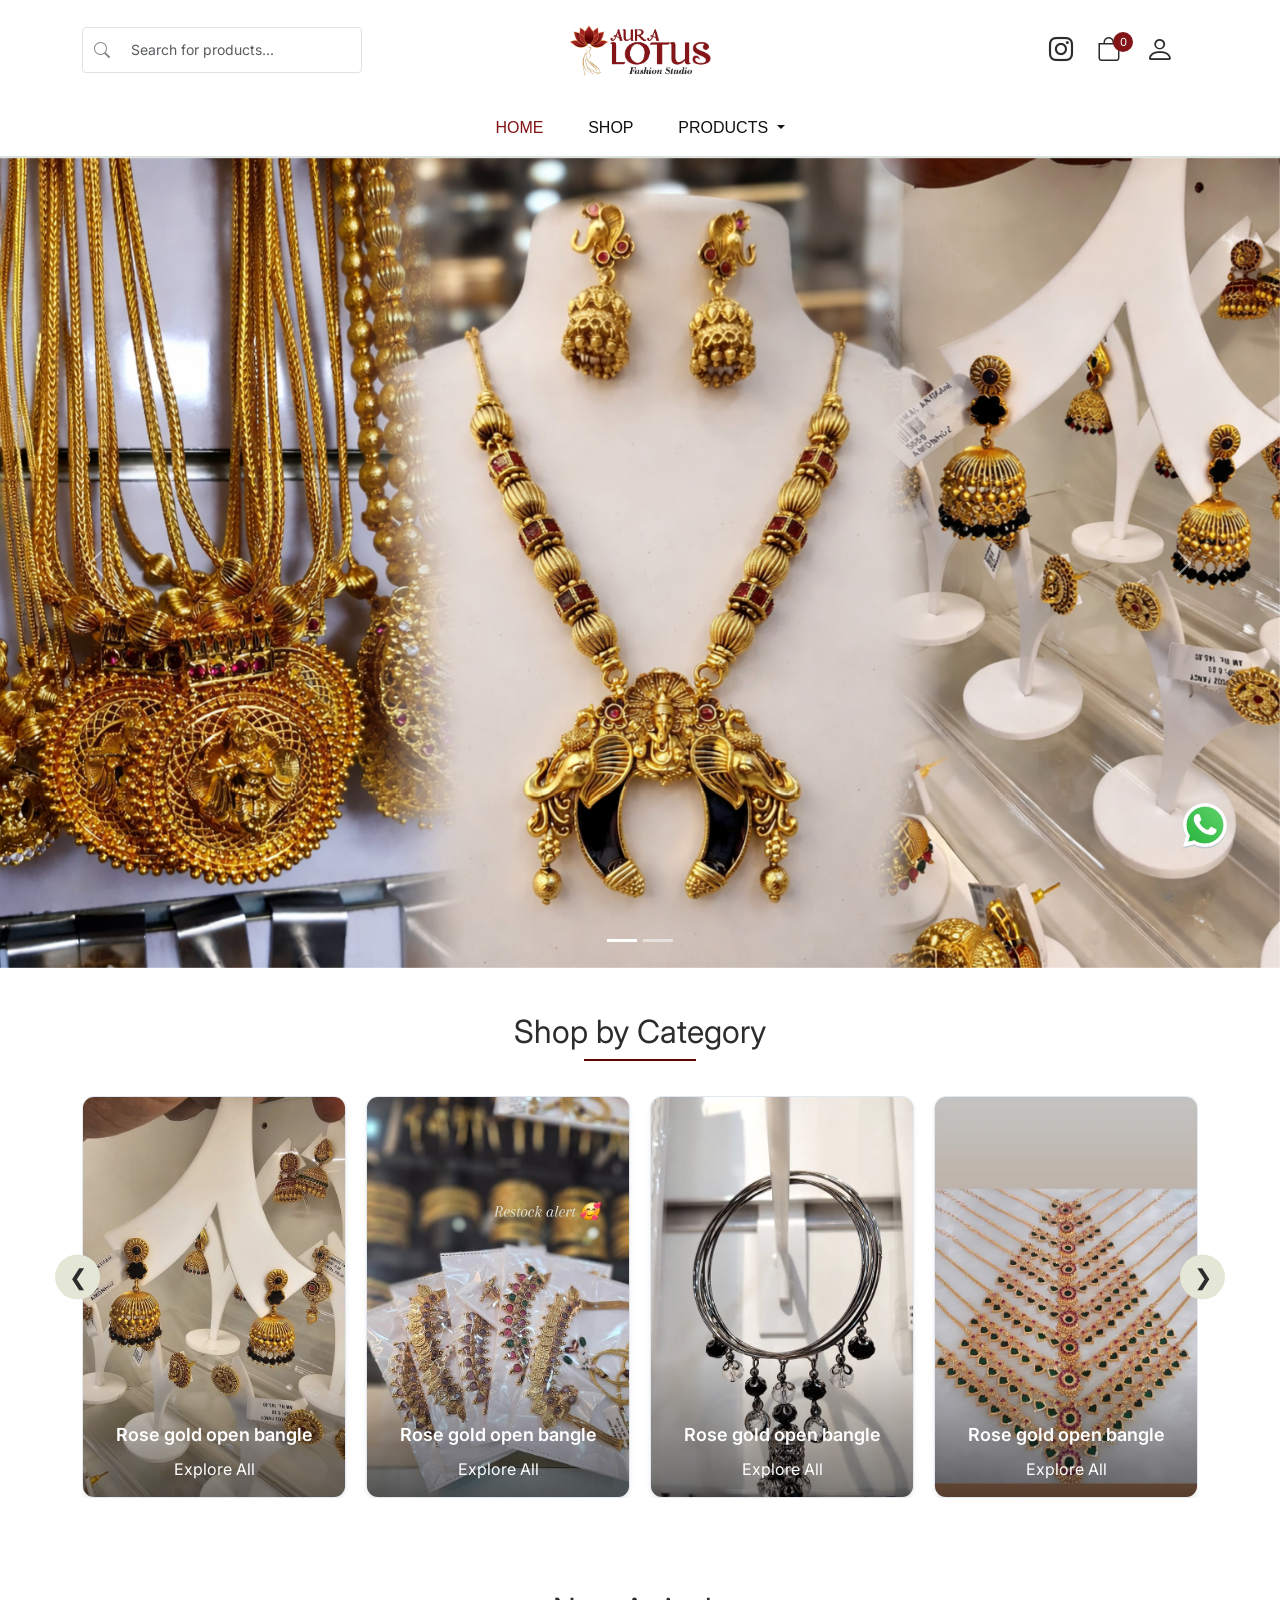
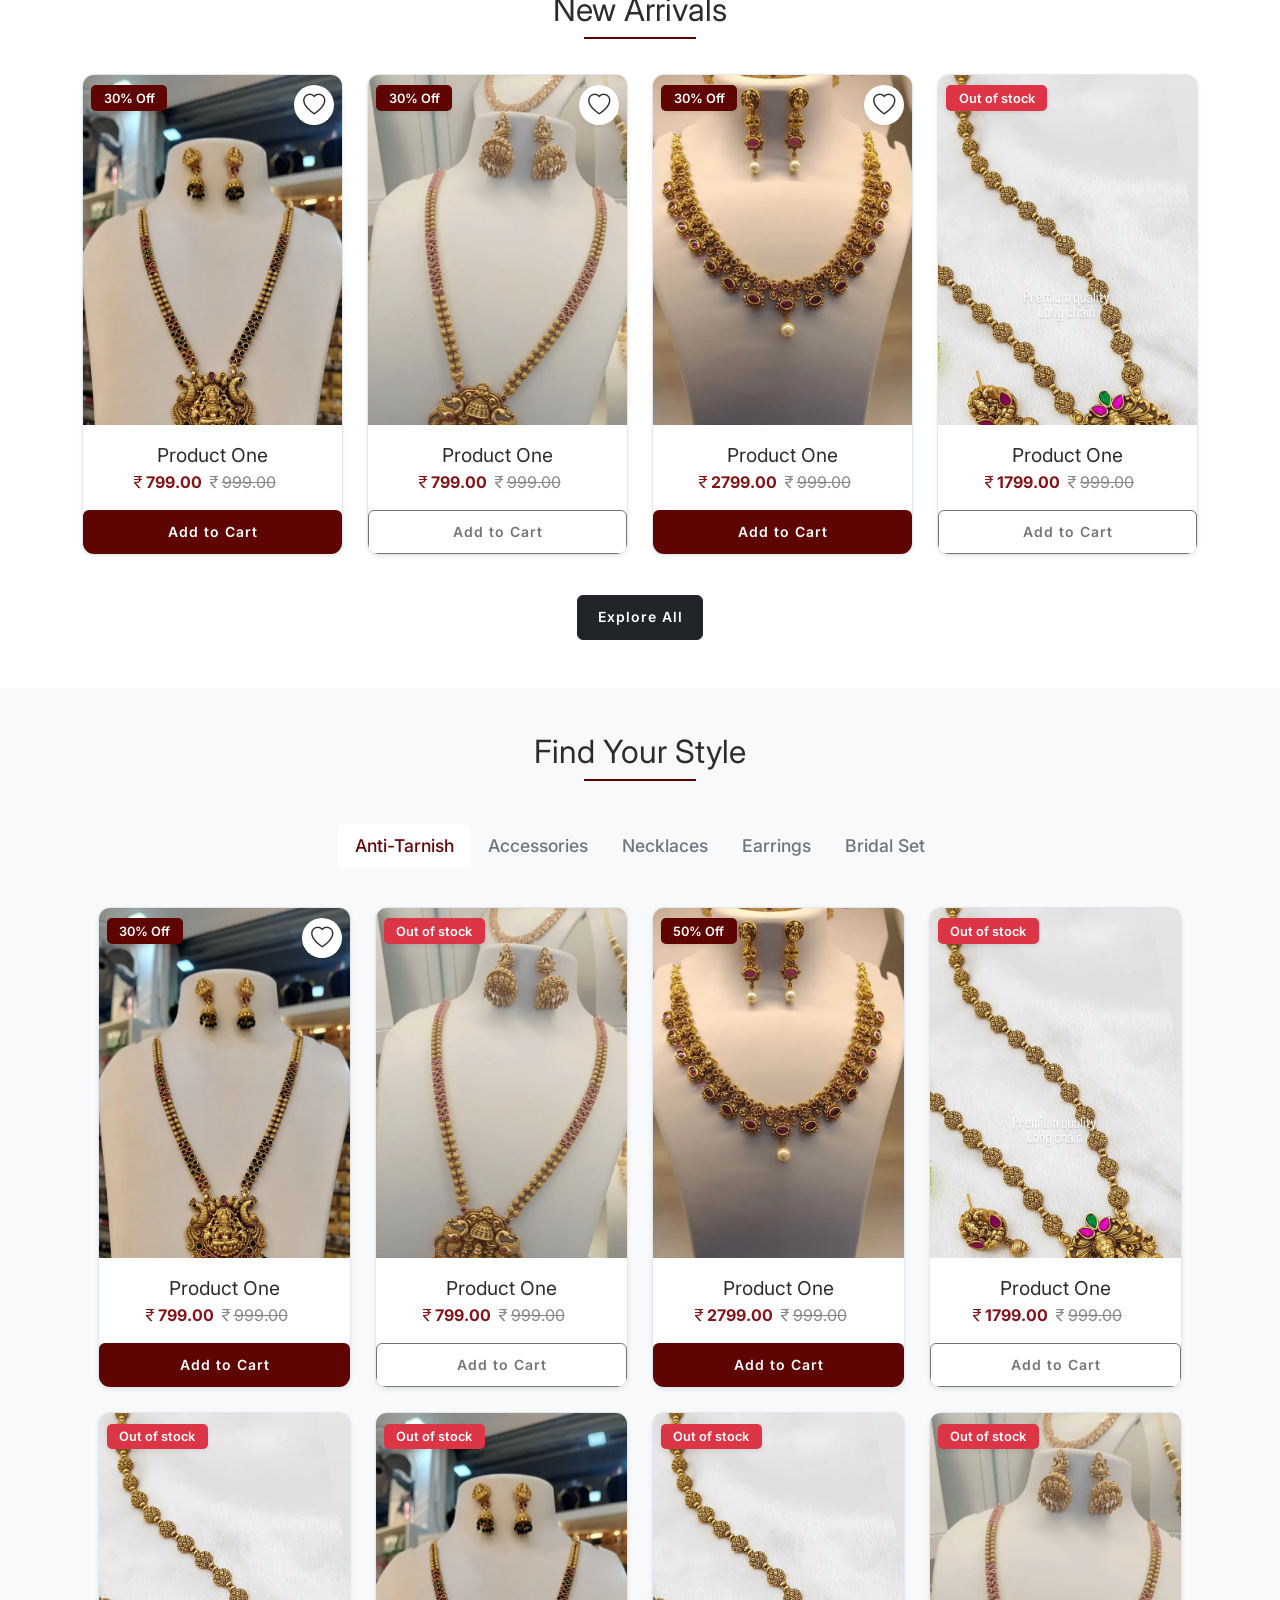
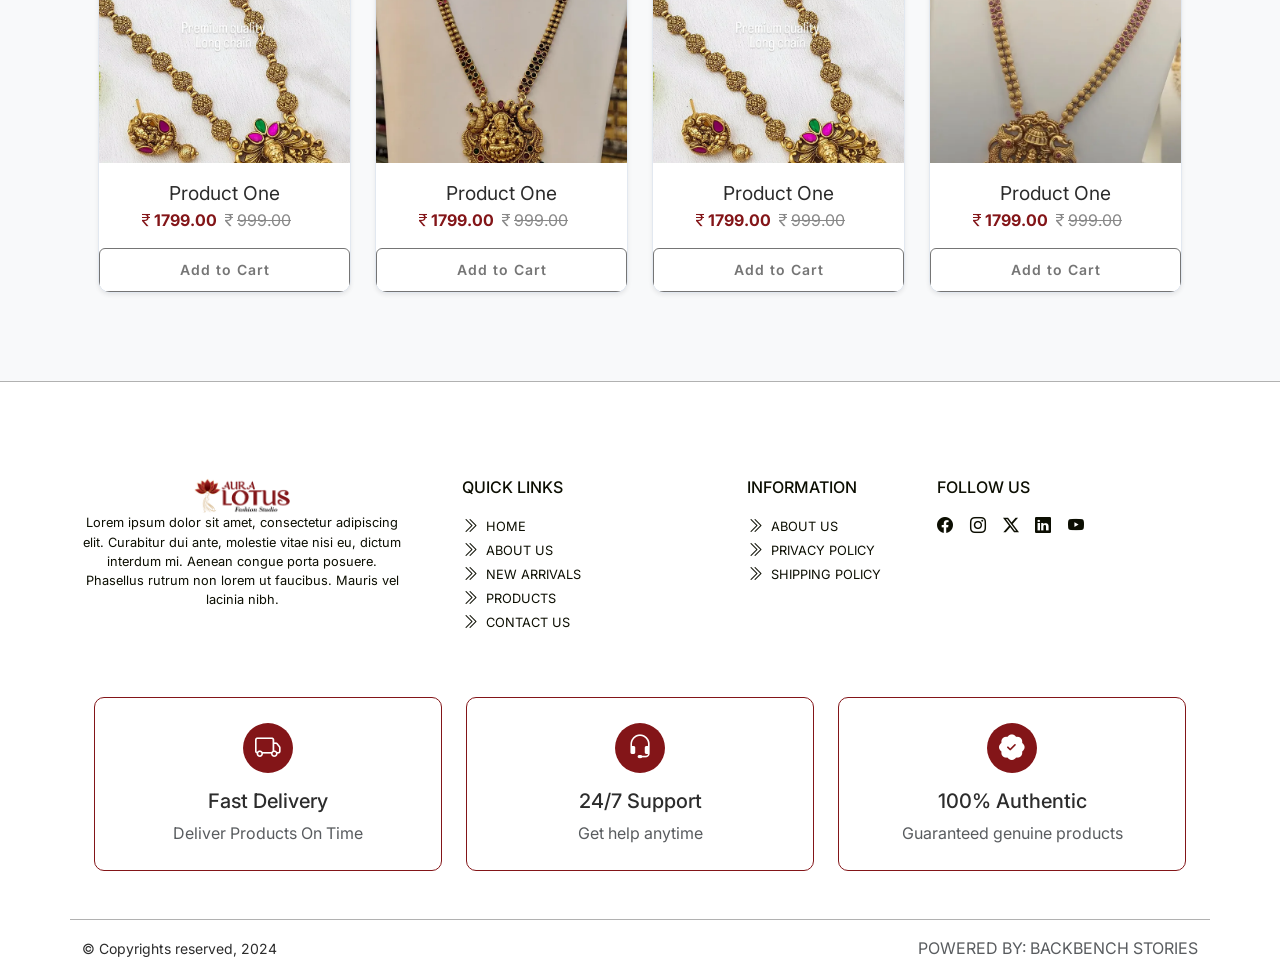
==== commit 4bbc679c: "shop page created" ====
--- a/index.html
+++ b/index.html
@@ -143,7 +143,7 @@
                         >
                      </li>
                      <li class="nav-item">
-                        <a class="nav-link" href="#">Shop</a>
+                        <a class="nav-link" href="shop.html">Shop</a>
                      </li>
                      <li class="nav-item dropdown">
                         <a
@@ -386,7 +386,15 @@
                   <div class="product-collections">
                      <div class="product-card shadow-sm image-card">
                         <div class="image-wrapper">
-                           <div class="tag-card new shadow-sm">30% Off</div>
+                           <div class="d-flex justify-content-between">
+                              <div class="tag-card new shadow-sm">30% Off</div>
+                              <div
+                                 class="fav-card d-flex justify-content-center align-items-center position-absolute shadow-sm"
+                              >
+                                 <i class="bi bi-heart"></i>
+                              </div>
+                           </div>
+
                            <img
                               src="images/pro-6.png"
                               alt="collections"
@@ -420,8 +428,13 @@
                   <div class="product-collections">
                      <div class="product-card shadow-sm image-card">
                         <div class="image-wrapper">
-                           <div class="tag-card bg-danger shadow-sm text-white">
-                              Out of stock
+                           <div class="d-flex justify-content-between">
+                              <div class="tag-card new shadow-sm">30% Off</div>
+                              <div
+                                 class="fav-card d-flex justify-content-center align-items-center position-absolute shadow-sm"
+                              >
+                                 <i class="bi bi-heart"></i>
+                              </div>
                            </div>
                            <img
                               src="images/pro-7.png"
@@ -456,7 +469,14 @@
                   <div class="product-collections">
                      <div class="product-card shadow-sm image-card">
                         <div class="image-wrapper">
-                           <div class="tag-card new shadow-sm">50% Off</div>
+                           <div class="d-flex justify-content-between">
+                              <div class="tag-card new shadow-sm">30% Off</div>
+                              <div
+                                 class="fav-card d-flex justify-content-center align-items-center position-absolute shadow-sm"
+                              >
+                                 <i class="bi bi-heart"></i>
+                              </div>
+                           </div>
                            <img
                               src="images/pro-8.png"
                               alt="collections"
@@ -529,7 +549,7 @@
                </div>
             </div>
          </div>
-         <section class="find-style">
+         <section class="find-style py-5 bg-light">
             <div class="container">
                <div class="row">
                   <div class="col-12 text-center mb-5">
@@ -626,9 +646,20 @@
                                           >
                                              <div class="image-wrapper">
                                                 <div
-                                                   class="tag-card new shadow-sm"
-                                                >
-                                                   30% Off
+                                                   class="d-flex justify-content-between"
+                                                >
+                                                   <div
+                                                      class="tag-card new shadow-sm"
+                                                   >
+                                                      30% Off
+                                                   </div>
+                                                   <div
+                                                      class="fav-card d-flex justify-content-center align-items-center position-absolute shadow-sm"
+                                                   >
+                                                      <i
+                                                         class="bi bi-heart"
+                                                      ></i>
+                                                   </div>
                                                 </div>
                                                 <img
                                                    src="images/pro-6.png"
@@ -1818,9 +1849,20 @@
                                           >
                                              <div class="image-wrapper">
                                                 <div
-                                                   class="tag-card new shadow-sm"
-                                                >
-                                                   50% Off
+                                                   class="d-flex justify-content-between"
+                                                >
+                                                   <div
+                                                      class="tag-card new shadow-sm"
+                                                   >
+                                                      30% Off
+                                                   </div>
+                                                   <div
+                                                      class="fav-card d-flex justify-content-center align-items-center position-absolute shadow-sm"
+                                                   >
+                                                      <i
+                                                         class="bi bi-heart"
+                                                      ></i>
+                                                   </div>
                                                 </div>
                                                 <img
                                                    src="images/pro-8.png"
@@ -1997,11 +2039,6 @@
                            <span
                               ><i class="bi bi-chevron-double-right"></i></span
                            ><a href="shipping.html">shipping policy</a>
-                        </li>
-                        <li>
-                           <span
-                              ><i class="bi bi-chevron-double-right"></i></span
-                           ><a href="contactus.html">Contact Us</a>
                         </li>
                      </ul>
                   </div>
--- a/css/style.css
+++ b/css/style.css
@@ -13,7 +13,8 @@
    /* font-family: 'Noto Sans', sans-serif; */
    font-family: 'Inter', sans-serif;
 }
-
+.accordion-button:focus,
+button:focus,
 .btn:focus {
    outline: none;
    box-shadow: none;
@@ -232,12 +233,6 @@
    letter-spacing: 0.5px;
 }
 
-.category-menu li a:hover,
-.category-menu li.active a {
-   color: #788312;
-   border-bottom: 3px solid #788312;
-}
-
 .filter-menu .form-select {
    font-size: 0.85rem;
    font-weight: 500;
@@ -245,7 +240,10 @@
    cursor: pointer;
    background-color: transparent;
    height: 50px;
-   border: transparent;
+}
+
+.filter-icon {
+   width: 30%;
 }
 
 .product-card {
@@ -381,6 +379,29 @@
    font-weight: 600;
 }
 
+.fav-card {
+   right: 0;
+   top: 3%;
+   right: 3%;
+   background-color: #fff;
+   width: 40px;
+   height: 40px;
+   border-radius: 50%;
+   font-size: 1.4rem;
+   z-index: 50;
+   transition: all 0.3s ease-in-out;
+   cursor: pointer;
+}
+
+.fav-card i {
+   transition: all 0.3s ease-in-out;
+   transform: scale(1);
+}
+
+.fav-card:hover i {
+   transform: scale(1.1);
+}
+
 .tag-card.new {
    color: #fff;
    background-color: #5e0402;
@@ -655,17 +676,18 @@
 }
 
 .pro-desc-tab .nav-link {
-   text-transform: uppercase;
-   font-weight: 600;
-   font-size: 0.9rem;
+   font-size: 1.1rem;
+   font-weight: 500;
 }
 
 .find-style-tab .nav {
    justify-content: center;
+   border-bottom: transparent;
 }
 
 .pro-desc-tab .nav-link.active {
    color: #650606 !important;
+   border-color: transparent;
 }
 
 /* product slider */
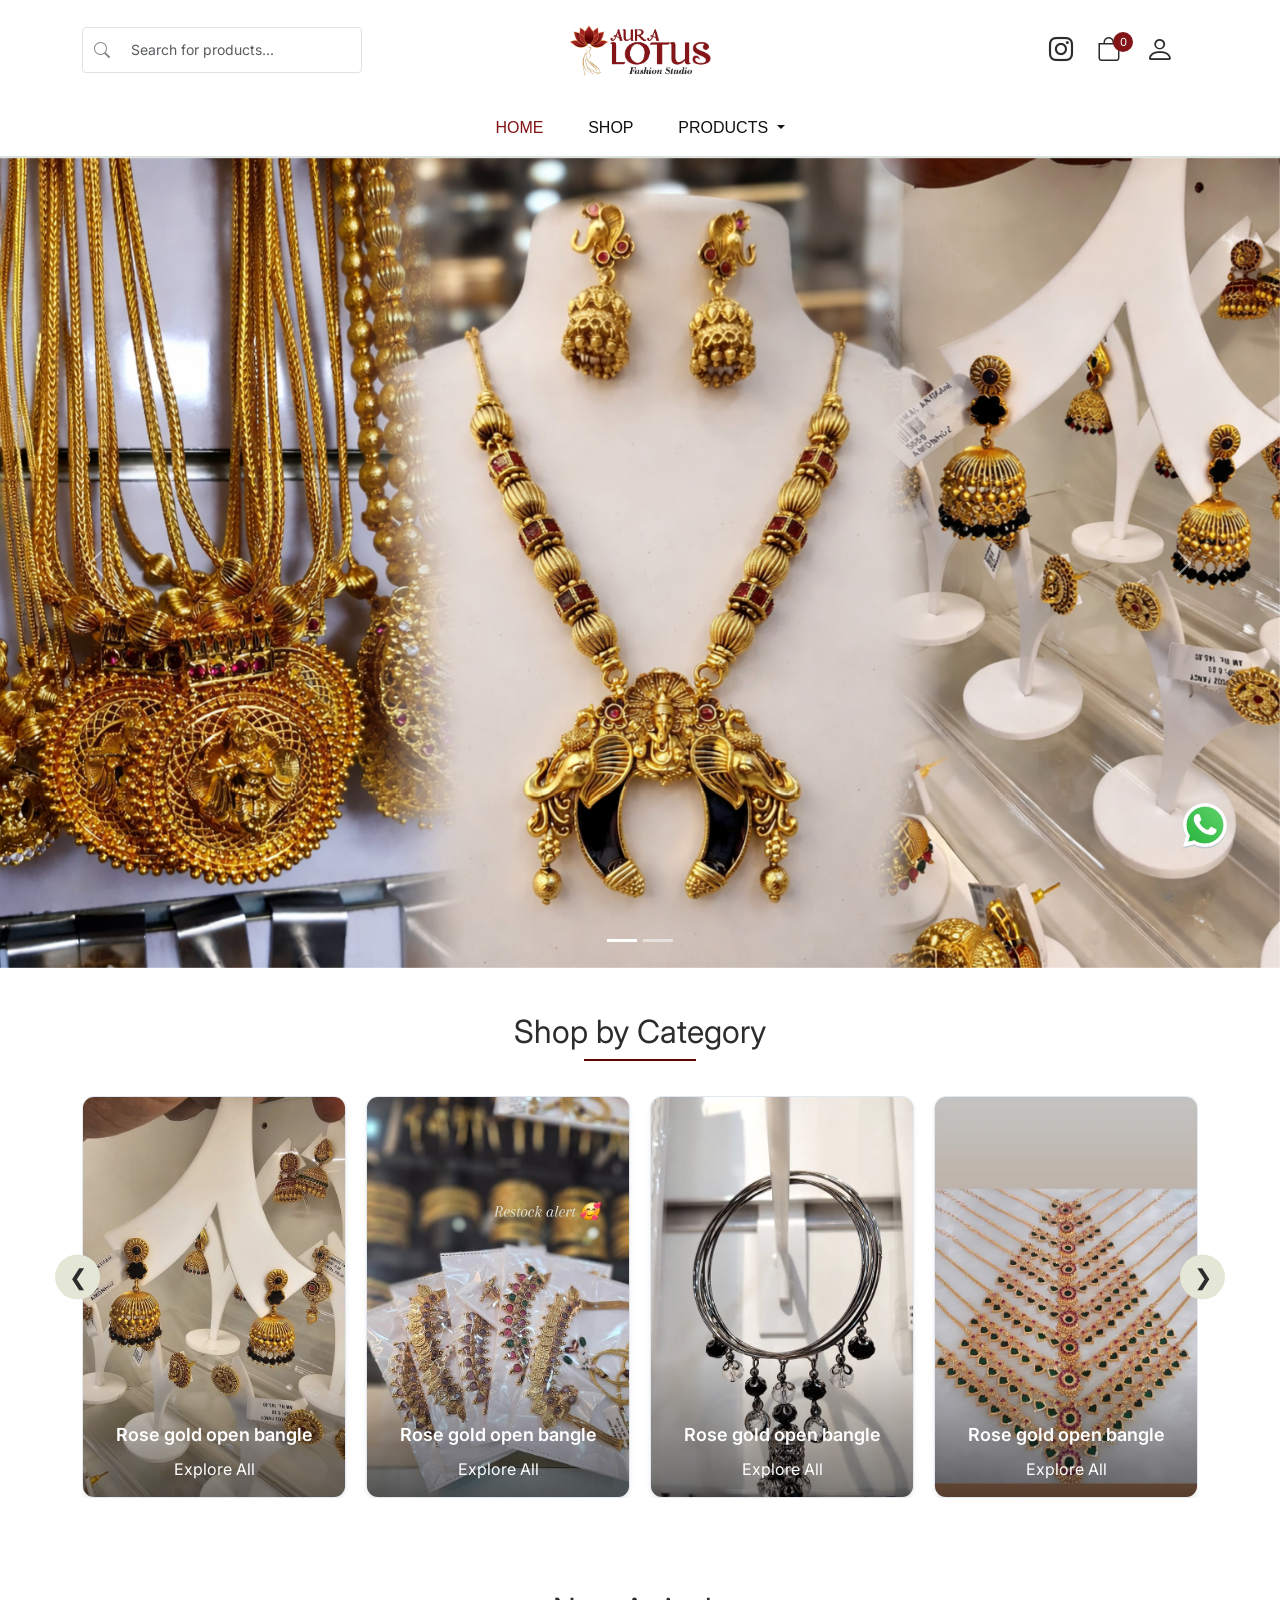
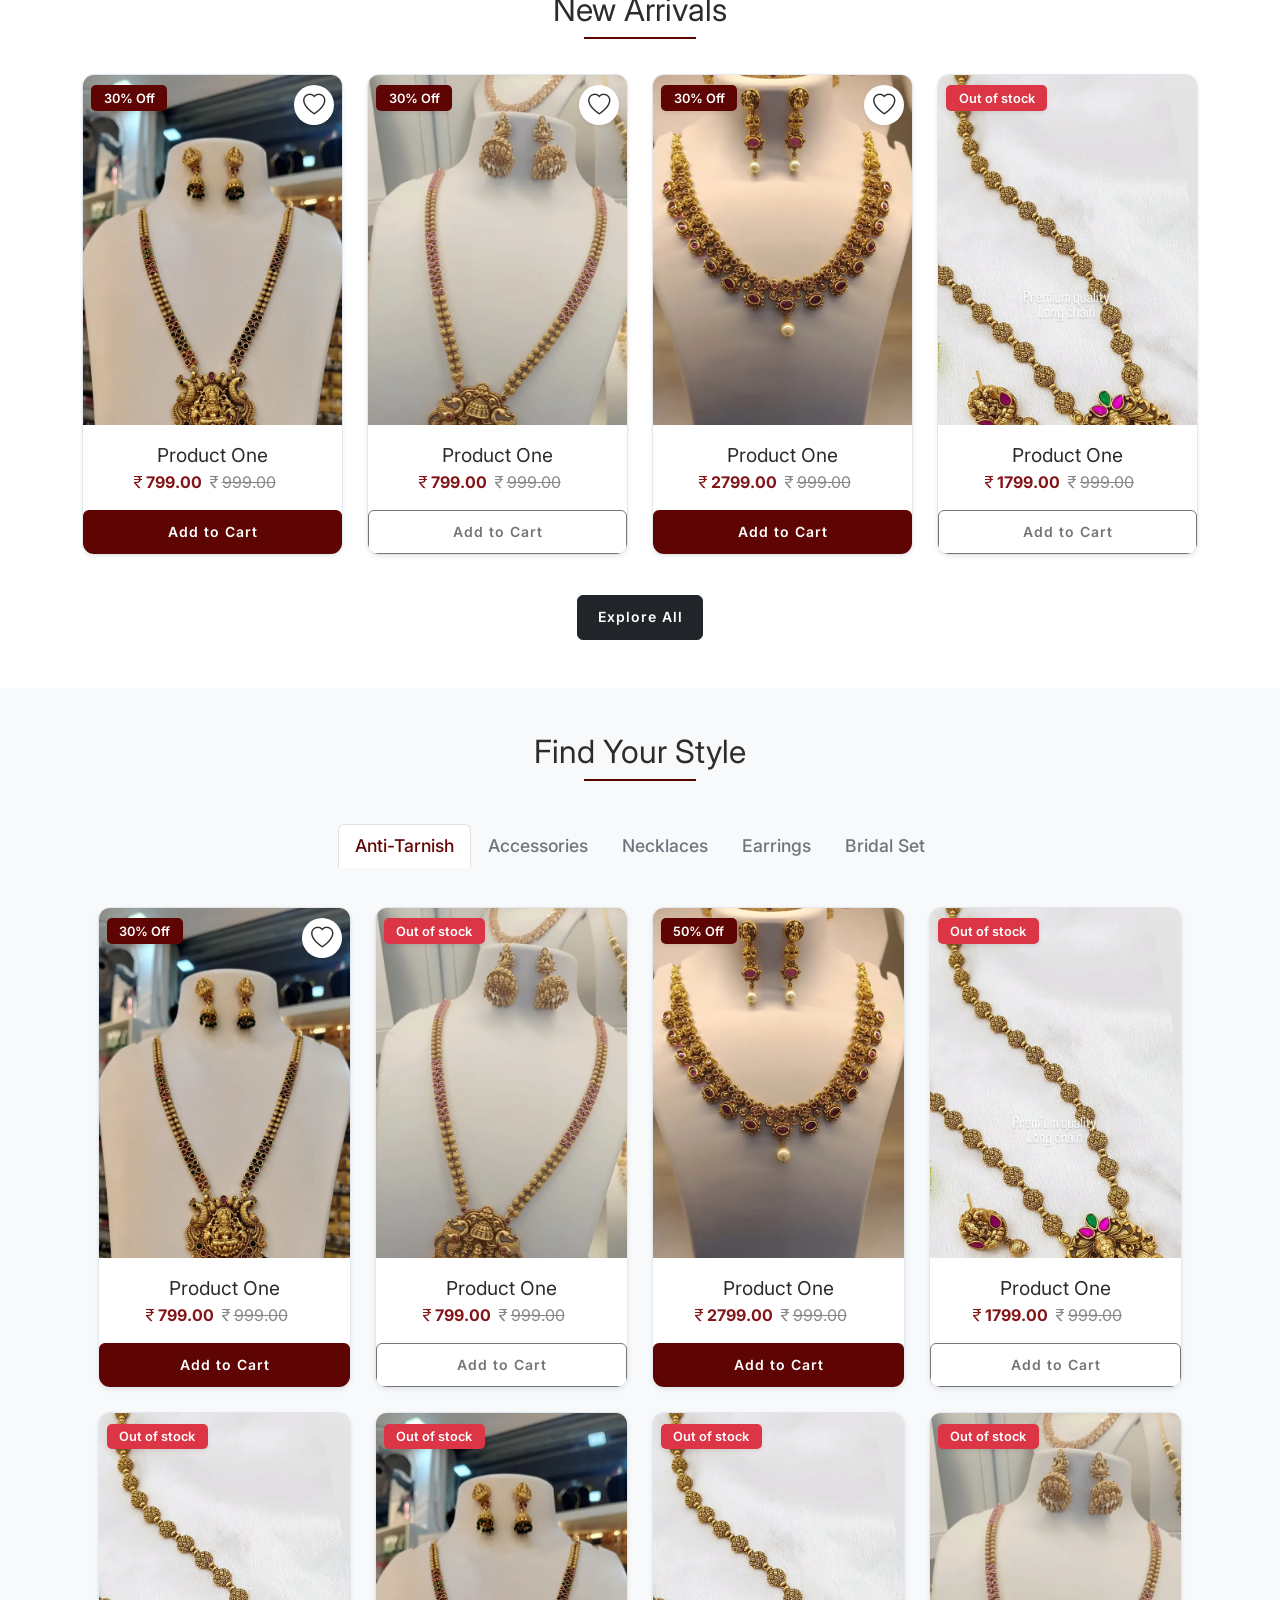
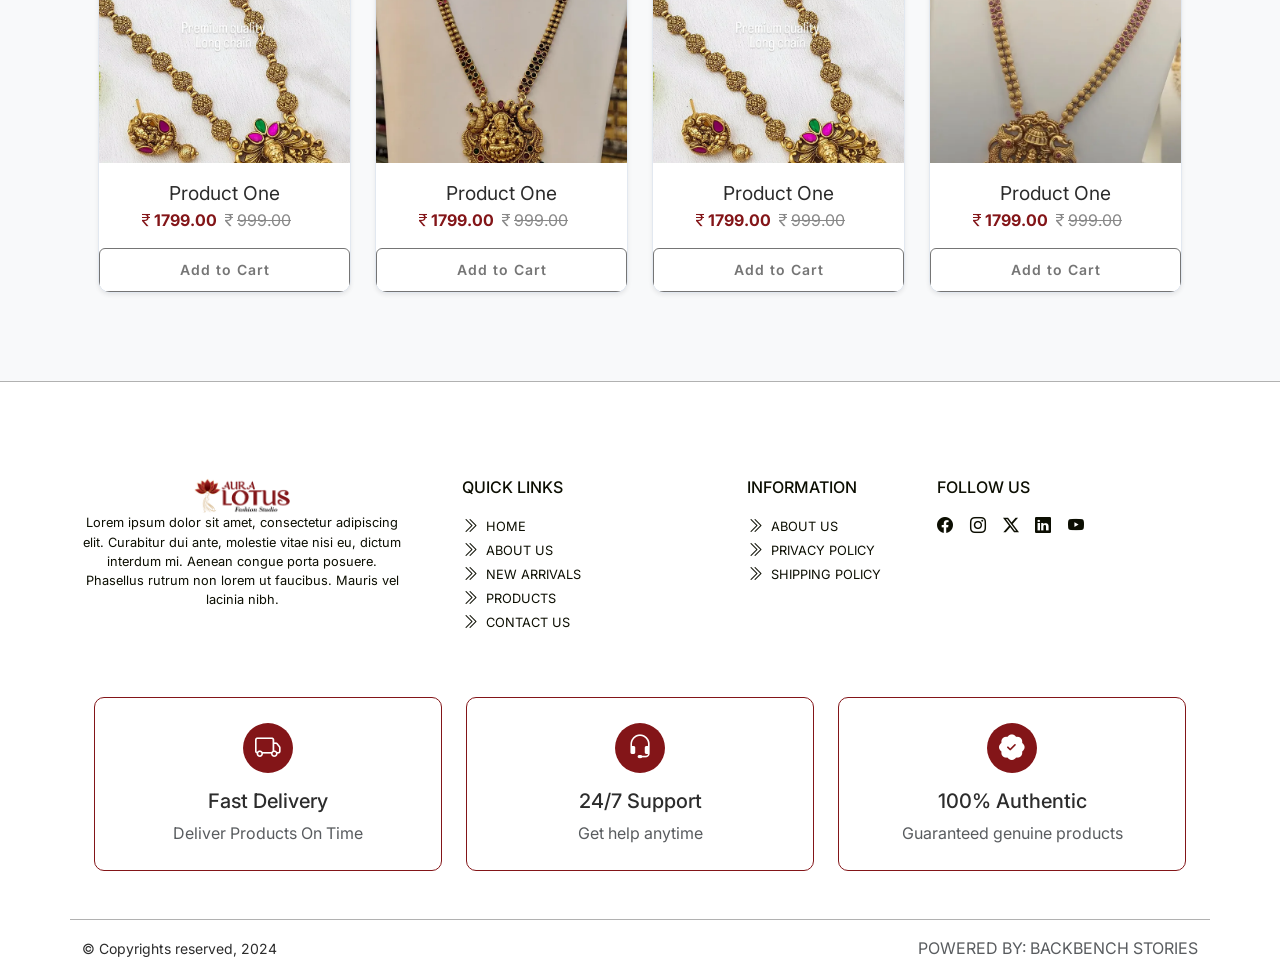
==== commit e48f037b: "cart and details page updated" ====
--- a/index.html
+++ b/index.html
@@ -109,6 +109,20 @@
                            </li>
                         </ul>
                      </div>
+                     <!-- MOBILE MENU BUTTON -->
+                     <button
+                        class="navbar-toggler d-lg-none"
+                        type="button"
+                        data-bs-toggle="collapse"
+                        data-bs-target="#navbarSupportedContent"
+                        aria-controls="navbarSupportedContent"
+                        aria-expanded="false"
+                        aria-label="Toggle navigation"
+                     >
+                        <span class="navbar-toggler-icon"
+                           ><i class="bi bi-bar-chart"></i
+                        ></span>
+                     </button>
                   </div>
                </div>
             </div>
@@ -116,7 +130,7 @@
 
          <nav class="navbar navbar-expand-lg navbar-light py-2">
             <div class="container">
-               <button
+               <!-- <button
                   class="navbar-toggler order-lg-2"
                   type="button"
                   data-bs-toggle="collapse"
@@ -128,7 +142,7 @@
                   <span class="navbar-toggler-icon"
                      ><i class="bi bi-bar-chart"></i
                   ></span>
-               </button>
+               </button> -->
                <div
                   class="collapse navbar-collapse order-lg-1"
                   id="navbarSupportedContent"
@@ -2000,22 +2014,22 @@
                         <li>
                            <span
                               ><i class="bi bi-chevron-double-right"></i></span
-                           ><a href="aboutus.html">About Us</a>
+                           ><a href="#">About Us</a>
                         </li>
                         <li>
                            <span
                               ><i class="bi bi-chevron-double-right"></i></span
-                           ><a href="services.html">New Arrivals</a>
+                           ><a href="#">New Arrivals</a>
                         </li>
                         <li>
                            <span
                               ><i class="bi bi-chevron-double-right"></i></span
-                           ><a href="career.html">Products</a>
+                           ><a href="#">Products</a>
                         </li>
                         <li>
                            <span
                               ><i class="bi bi-chevron-double-right"></i></span
-                           ><a href="contactus.html">Contact Us</a>
+                           ><a href="#">Contact Us</a>
                         </li>
                      </ul>
                   </div>
@@ -2027,18 +2041,18 @@
                         <li>
                            <span
                               ><i class="bi bi-chevron-double-right"></i></span
-                           ><a href="index.html">about us</a>
+                           ><a href="#">about us</a>
                         </li>
                         <li>
                            <span
                               ><i class="bi bi-chevron-double-right"></i></span
-                           ><a href="privacy-policy.html">privacy policy</a>
+                           ><a href="#">privacy policy</a>
                         </li>
 
                         <li>
                            <span
                               ><i class="bi bi-chevron-double-right"></i></span
-                           ><a href="shipping.html">shipping policy</a>
+                           ><a href="#">shipping policy</a>
                         </li>
                      </ul>
                   </div>
--- a/css/style.css
+++ b/css/style.css
@@ -13,6 +13,8 @@
    /* font-family: 'Noto Sans', sans-serif; */
    font-family: 'Inter', sans-serif;
 }
+
+.form-check-input:focus,
 .accordion-button:focus,
 button:focus,
 .btn:focus {
@@ -678,6 +680,7 @@
 .pro-desc-tab .nav-link {
    font-size: 1.1rem;
    font-weight: 500;
+   color: #2a2a2a;
 }
 
 .find-style-tab .nav {
@@ -687,7 +690,6 @@
 
 .pro-desc-tab .nav-link.active {
    color: #650606 !important;
-   border-color: transparent;
 }
 
 /* product slider */
@@ -832,10 +834,11 @@
       0 1px 2px -1px rgba(0, 0, 0, 0.1);
    border-radius: 10px;
    border: 1px solid #e5e5e5;
+   margin-bottom: 1.2rem;
 }
 
 .cart-card .item-container {
-   height: 150px;
+   height: 100px;
    border-radius: 10px;
    overflow: hidden;
 }
@@ -892,25 +895,14 @@
 }
 
 .item-cart-price {
-   font-size: 1.3rem;
    font-weight: 600;
    color: #2c2c2c;
 }
 
 .delete-btn {
    color: #e3242b;
-   background-color: #f5f5f5;
-   border-radius: 0.5rem;
-   padding: 0.3rem 0.5rem;
    width: 100px;
    text-align: center;
-}
-
-.order-card {
-   border: 1px solid #e5e7eb;
-   border-radius: 14px;
-   padding: 20px;
-   background: #fff;
 }
 
 .card-title {
@@ -942,7 +934,6 @@
 }
 
 .row-line.total {
-   font-size: 18px;
    font-weight: 700;
    margin-top: 10px;
 }
@@ -1332,6 +1323,159 @@
    font-family: 'Imperial Script', cursive;
 }
 
+.filter-accordion .accordion-button:not(.collapsed) {
+   background-color: transparent;
+   color: #5e0402;
+}
+
+.filter-accordion .form-check-input {
+   width: 1.5rem;
+   height: 1.5rem;
+}
+
+.filter-accordion .form-check-label {
+   font-size: 0.9rem;
+   padding-left: 0.8rem;
+}
+
+.filter-accordion .form-check {
+   margin-bottom: 0.8rem;
+   display: flex;
+   align-items: center;
+}
+
+.range-slider {
+   height: 30px;
+}
+
+.range-slider input[type='range'] {
+   position: absolute;
+   width: 100%;
+   pointer-events: none;
+   -webkit-appearance: none;
+   background: none;
+}
+
+.slider-track {
+   position: absolute;
+   height: 7px;
+   width: 100%;
+   background: #ddd;
+   top: 35%;
+   transform: translateY(-50%);
+   border-radius: 5px;
+}
+
+input[type='range']::-webkit-slider-thumb {
+   pointer-events: auto;
+   -webkit-appearance: none;
+   height: 16px;
+   width: 16px;
+   background: #6b2c2c;
+   border-radius: 50%;
+   cursor: pointer;
+   border: 2px solid white;
+   box-shadow: 0 0 0 2px #6b2c2c;
+}
+
+input[type='range']::-moz-range-thumb {
+   pointer-events: auto;
+   height: 16px;
+   width: 16px;
+   background: #6b2c2c;
+   border-radius: 50%;
+   cursor: pointer;
+}
+
+.big-rating {
+   font-size: 40px;
+   font-weight: 500;
+}
+
+.stars i {
+   font-size: 20px;
+   color: #ccc;
+}
+
+.stars .active {
+   color: #ffc107;
+}
+
+.progress {
+   height: 8px;
+   background: #eee;
+}
+
+.progress-bar {
+   background-color: #ccc;
+}
+
+.add-rating-btn {
+   border: 1px solid #6b2c2c;
+   color: #6b2c2c;
+   border-radius: 10px;
+   padding: 8px 18px;
+   background: transparent;
+}
+
+.add-rating-btn:hover {
+   background: #6b2c2c;
+   color: #fff;
+}
+
+.Warning-color {
+   color: #ffc107;
+}
+
+.gallery {
+   display: flex;
+   gap: 15px;
+}
+
+.thumbnails {
+   display: flex;
+   flex-direction: column;
+   gap: 10px;
+}
+
+.thumbnails img {
+   width: 70px;
+   height: 70px;
+   object-fit: cover;
+   cursor: pointer;
+   border-radius: 8px;
+   border: 2px solid transparent;
+   transition: 0.3s;
+}
+
+.thumbnails img.active {
+   border-color: #6b2c2c;
+}
+
+.main-image {
+   width: 100%;
+   border-radius: 10px;
+}
+
+.main-wrapper {
+   position: relative;
+}
+
+.top-icons {
+   position: absolute;
+   top: 10px;
+   right: 10px;
+}
+
+.top-icons i {
+   font-size: 18px;
+   background: white;
+   padding: 8px;
+   border-radius: 50%;
+   margin-left: 5px;
+   cursor: pointer;
+}
+
 /* mediaquery */
 @media (min-width: 992px) {
    .logo-image {
@@ -1349,9 +1493,20 @@
    }
 }
 
+@media (max-width: 768px) {
+   .gallery {
+      flex-direction: column;
+   }
+
+   .thumbnails {
+      flex-direction: row;
+   }
+}
+
 @media (max-width: 576px) {
    .navbar-brand {
-      width: 25%;
+      width: 75%;
+      display: block;
    }
    .product-card {
       margin-bottom: 30px;
@@ -1434,3 +1589,9 @@
       height: 55vh;
    }
 }
+
+@media (max-width: 992px) {
+   .filter-icon {
+      width: 13%;
+   }
+}
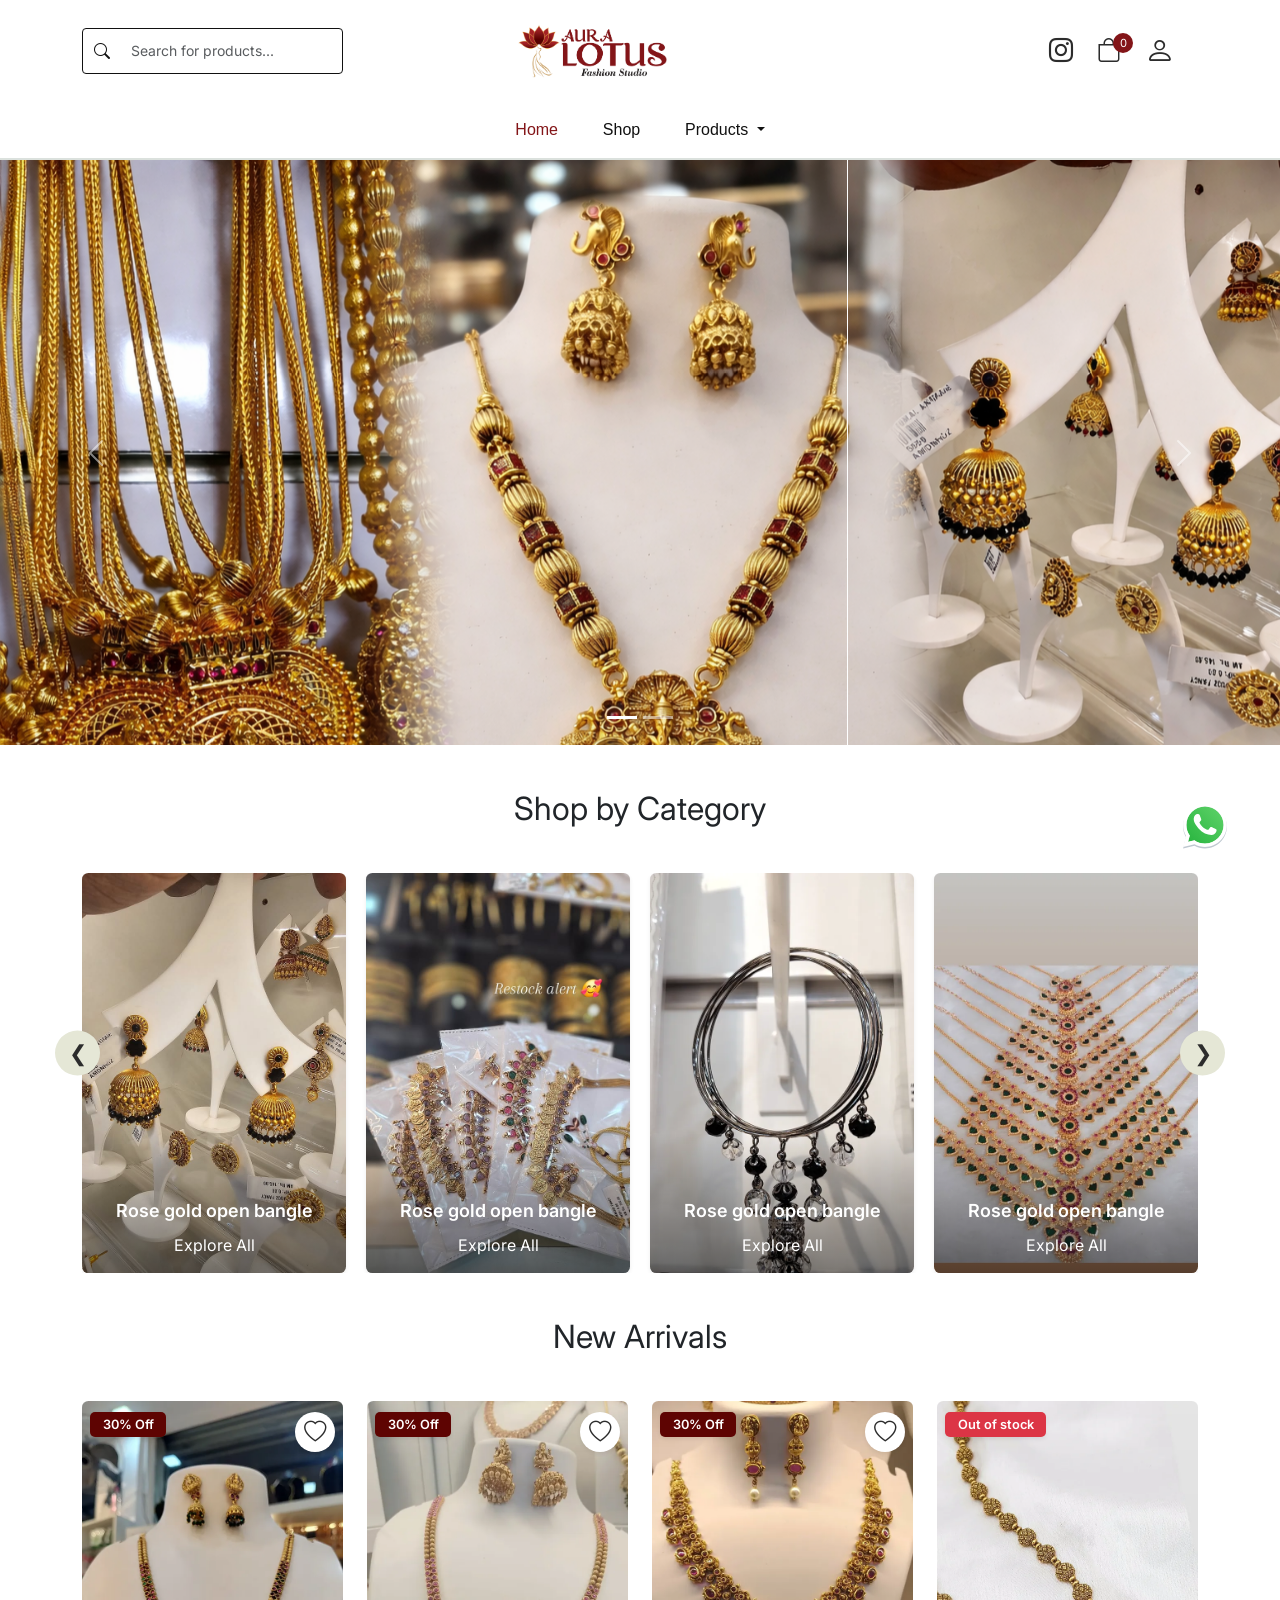
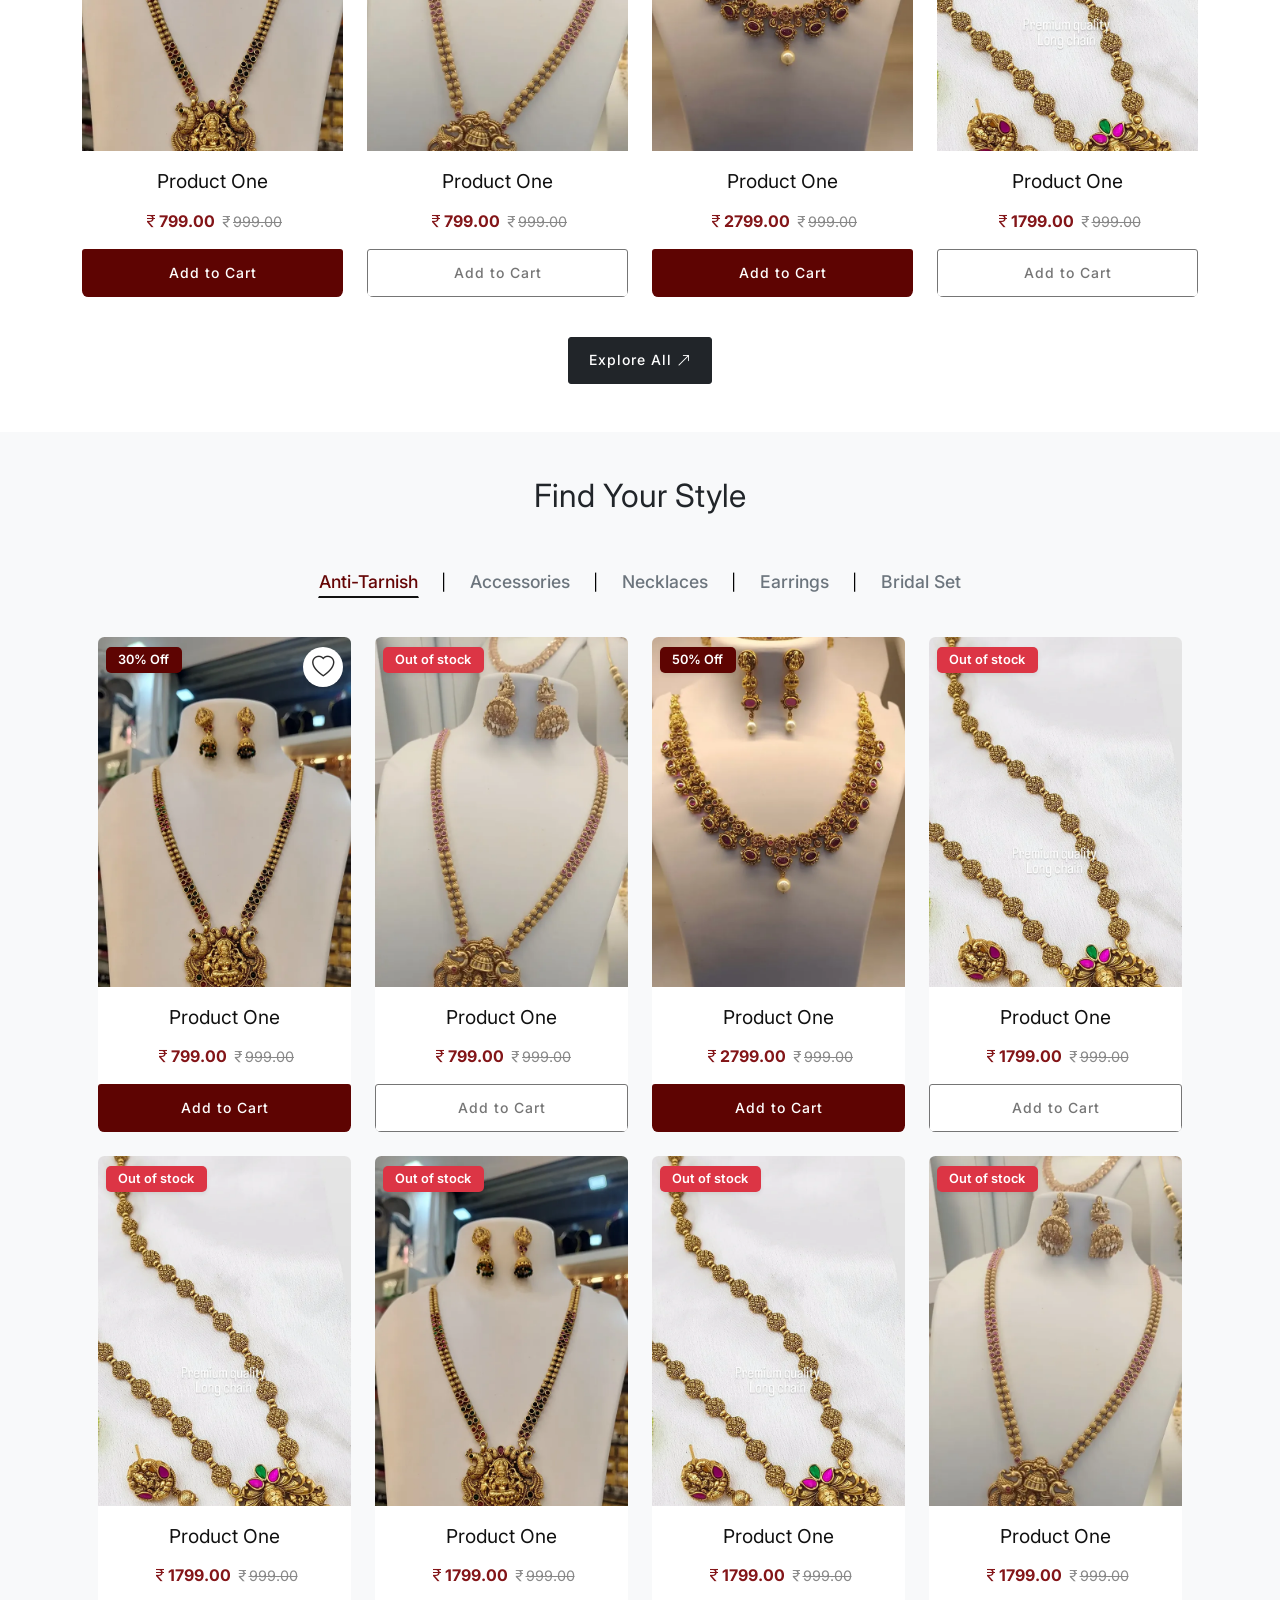
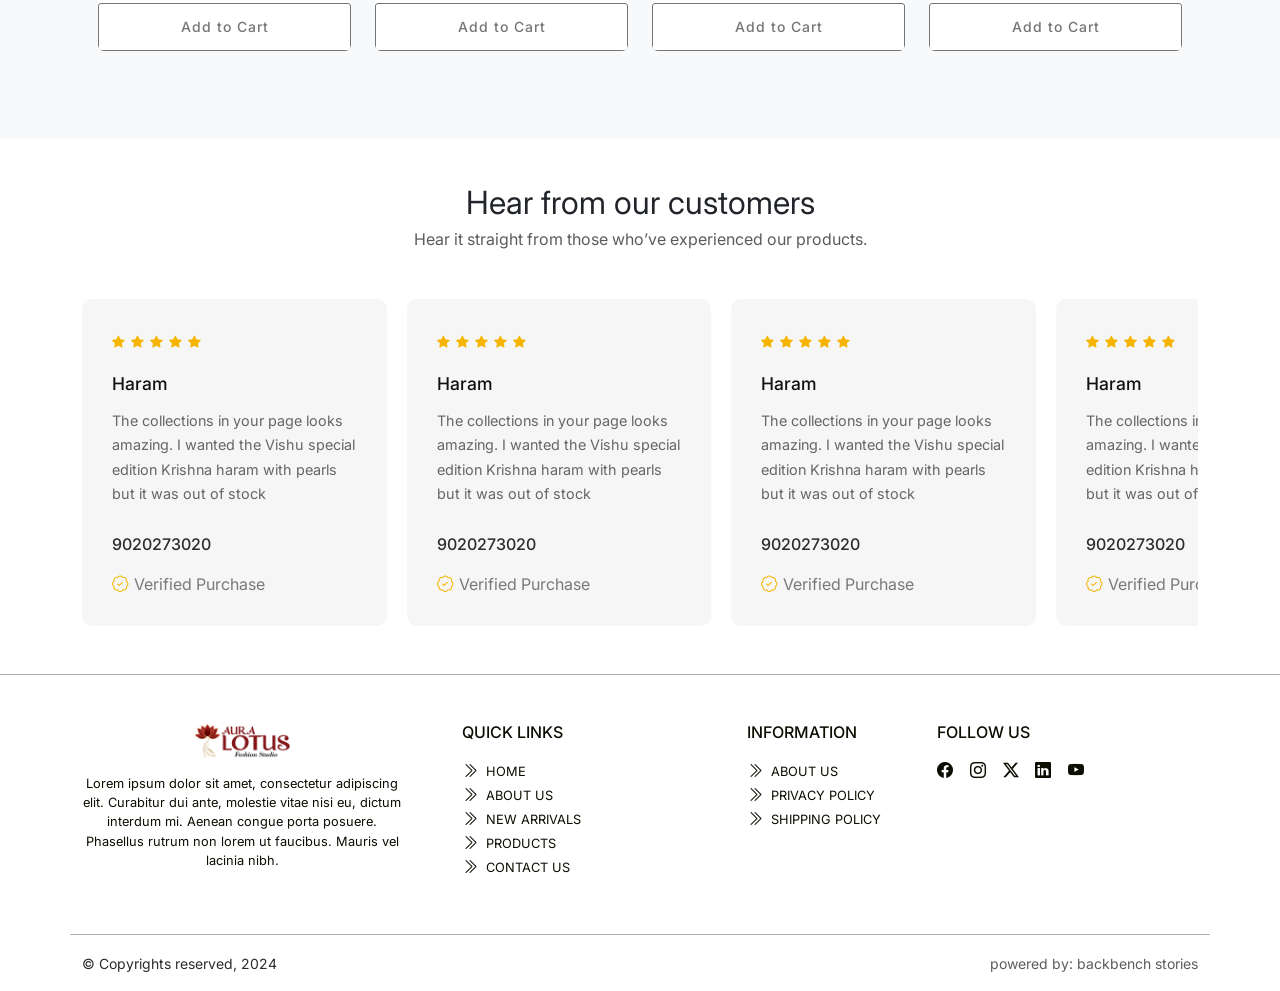
==== commit 2651490a: "pages updated" ====
--- a/index.html
+++ b/index.html
@@ -38,7 +38,7 @@
       <header>
          <div class="container top-bar py-4">
             <div class="row align-items-center justify-content-between">
-               <div class="col-lg-4 search-desktop d-none d-lg-block">
+               <div class="col-lg-3 search-desktop d-none d-lg-block">
                   <div class="search-wrapper">
                      <i class="bi bi-search"></i>
                      <input
@@ -48,7 +48,7 @@
                      />
                   </div>
                </div>
-               <div class="col-lg-4 col-6 text-center">
+               <div class="col-lg-5 col-6 text-center">
                   <a class="navbar-brand" href="index.html">
                      <img
                         src="images/logo.png"
@@ -279,10 +279,11 @@
       </div>
 
       <main>
-         <div class="container py-5 featured-products card-carousel">
+         <div class="container pt-5 featured-products card-carousel">
             <div class="col-12 text-center mb-5">
-               <h1 class="product-title main-head">Shop by Category</h1>
-               <div class="head-border-line"></div>
+               <h1 class="product-title main-head text-dark">
+                  Shop by Category
+               </h1>
             </div>
 
             <div class="row mt-5">
@@ -392,13 +393,12 @@
          </div> -->
          <div class="container shop-collections py-lg-5">
             <div class="col-12 text-center mb-5">
-               <h1 class="product-title main-head">New Arrivals</h1>
-               <div class="head-border-line"></div>
+               <h1 class="product-title main-head text-dark">New Arrivals</h1>
             </div>
             <div class="row g-4">
                <div class="col-lg-3">
                   <div class="product-collections">
-                     <div class="product-card shadow-sm image-card">
+                     <div class="product-card image-card">
                         <div class="image-wrapper">
                            <div class="d-flex justify-content-between">
                               <div class="tag-card new shadow-sm">30% Off</div>
@@ -440,7 +440,7 @@
                </div>
                <div class="col-lg-3">
                   <div class="product-collections">
-                     <div class="product-card shadow-sm image-card">
+                     <div class="product-card image-card">
                         <div class="image-wrapper">
                            <div class="d-flex justify-content-between">
                               <div class="tag-card new shadow-sm">30% Off</div>
@@ -481,7 +481,7 @@
                </div>
                <div class="col-lg-3">
                   <div class="product-collections">
-                     <div class="product-card shadow-sm image-card">
+                     <div class="product-card image-card">
                         <div class="image-wrapper">
                            <div class="d-flex justify-content-between">
                               <div class="tag-card new shadow-sm">30% Off</div>
@@ -522,7 +522,7 @@
                </div>
                <div class="col-lg-3">
                   <div class="product-collections">
-                     <div class="product-card shadow-sm image-card">
+                     <div class="product-card image-card">
                         <div class="image-wrapper">
                            <div class="tag-card bg-danger shadow-sm text-white">
                               Out of stock
@@ -559,6 +559,7 @@
                <div class="col-12 text-center">
                   <button type="button" class="btn btn-dark text-white mt-3">
                      Explore All
+                     <span><i class="bi bi-arrow-up-right"></i></span>
                   </button>
                </div>
             </div>
@@ -567,8 +568,9 @@
             <div class="container">
                <div class="row">
                   <div class="col-12 text-center mb-5">
-                     <h1 class="product-title main-head">Find Your Style</h1>
-                     <div class="head-border-line"></div>
+                     <h1 class="product-title main-head text-dark">
+                        Find Your Style
+                     </h1>
                   </div>
                   <div class="col-lg-12">
                      <div class="pro-desc-tab find-style-tab">
@@ -655,9 +657,7 @@
                                  <div class="row g-4">
                                     <div class="col-lg-3">
                                        <div class="product-collections">
-                                          <div
-                                             class="product-card shadow-sm image-card"
-                                          >
+                                          <div class="product-card image-card">
                                              <div class="image-wrapper">
                                                 <div
                                                    class="d-flex justify-content-between"
@@ -718,9 +718,7 @@
                                     </div>
                                     <div class="col-lg-3">
                                        <div class="product-collections">
-                                          <div
-                                             class="product-card shadow-sm image-card"
-                                          >
+                                          <div class="product-card image-card">
                                              <div class="image-wrapper">
                                                 <div
                                                    class="tag-card bg-danger shadow-sm text-white"
@@ -770,9 +768,7 @@
                                     </div>
                                     <div class="col-lg-3">
                                        <div class="product-collections">
-                                          <div
-                                             class="product-card shadow-sm image-card"
-                                          >
+                                          <div class="product-card image-card">
                                              <div class="image-wrapper">
                                                 <div
                                                    class="tag-card new shadow-sm"
@@ -822,9 +818,7 @@
                                     </div>
                                     <div class="col-lg-3">
                                        <div class="product-collections">
-                                          <div
-                                             class="product-card shadow-sm image-card"
-                                          >
+                                          <div class="product-card image-card">
                                              <div class="image-wrapper">
                                                 <div
                                                    class="tag-card bg-danger shadow-sm text-white"
@@ -874,9 +868,7 @@
                                     </div>
                                     <div class="col-lg-3">
                                        <div class="product-collections">
-                                          <div
-                                             class="product-card shadow-sm image-card"
-                                          >
+                                          <div class="product-card image-card">
                                              <div class="image-wrapper">
                                                 <div
                                                    class="tag-card bg-danger shadow-sm text-white"
@@ -926,9 +918,7 @@
                                     </div>
                                     <div class="col-lg-3">
                                        <div class="product-collections">
-                                          <div
-                                             class="product-card shadow-sm image-card"
-                                          >
+                                          <div class="product-card image-card">
                                              <div class="image-wrapper">
                                                 <div
                                                    class="tag-card bg-danger shadow-sm text-white"
@@ -978,9 +968,7 @@
                                     </div>
                                     <div class="col-lg-3">
                                        <div class="product-collections">
-                                          <div
-                                             class="product-card shadow-sm image-card"
-                                          >
+                                          <div class="product-card image-card">
                                              <div class="image-wrapper">
                                                 <div
                                                    class="tag-card bg-danger shadow-sm text-white"
@@ -1030,9 +1018,7 @@
                                     </div>
                                     <div class="col-lg-3">
                                        <div class="product-collections">
-                                          <div
-                                             class="product-card shadow-sm image-card"
-                                          >
+                                          <div class="product-card image-card">
                                              <div class="image-wrapper">
                                                 <div
                                                    class="tag-card bg-danger shadow-sm text-white"
@@ -1094,9 +1080,7 @@
                                  <div class="row g-4">
                                     <div class="col-lg-3">
                                        <div class="product-collections">
-                                          <div
-                                             class="product-card shadow-sm image-card"
-                                          >
+                                          <div class="product-card image-card">
                                              <div class="image-wrapper">
                                                 <div
                                                    class="tag-card new shadow-sm"
@@ -1146,9 +1130,7 @@
                                     </div>
                                     <div class="col-lg-3">
                                        <div class="product-collections">
-                                          <div
-                                             class="product-card shadow-sm image-card"
-                                          >
+                                          <div class="product-card image-card">
                                              <div class="image-wrapper">
                                                 <div
                                                    class="tag-card bg-danger shadow-sm text-white"
@@ -1198,9 +1180,7 @@
                                     </div>
                                     <div class="col-lg-3">
                                        <div class="product-collections">
-                                          <div
-                                             class="product-card shadow-sm image-card"
-                                          >
+                                          <div class="product-card image-card">
                                              <div class="image-wrapper">
                                                 <div
                                                    class="tag-card new shadow-sm"
@@ -1250,9 +1230,7 @@
                                     </div>
                                     <div class="col-lg-3">
                                        <div class="product-collections">
-                                          <div
-                                             class="product-card shadow-sm image-card"
-                                          >
+                                          <div class="product-card image-card">
                                              <div class="image-wrapper">
                                                 <div
                                                    class="tag-card bg-danger shadow-sm text-white"
@@ -1314,9 +1292,7 @@
                                  <div class="row g-4">
                                     <div class="col-lg-3">
                                        <div class="product-collections">
-                                          <div
-                                             class="product-card shadow-sm image-card"
-                                          >
+                                          <div class="product-card image-card">
                                              <div class="image-wrapper">
                                                 <div
                                                    class="tag-card new shadow-sm"
@@ -1366,9 +1342,7 @@
                                     </div>
                                     <div class="col-lg-3">
                                        <div class="product-collections">
-                                          <div
-                                             class="product-card shadow-sm image-card"
-                                          >
+                                          <div class="product-card image-card">
                                              <div class="image-wrapper">
                                                 <div
                                                    class="tag-card bg-danger shadow-sm text-white"
@@ -1418,9 +1392,7 @@
                                     </div>
                                     <div class="col-lg-3">
                                        <div class="product-collections">
-                                          <div
-                                             class="product-card shadow-sm image-card"
-                                          >
+                                          <div class="product-card image-card">
                                              <div class="image-wrapper">
                                                 <div
                                                    class="tag-card new shadow-sm"
@@ -1470,9 +1442,7 @@
                                     </div>
                                     <div class="col-lg-3">
                                        <div class="product-collections">
-                                          <div
-                                             class="product-card shadow-sm image-card"
-                                          >
+                                          <div class="product-card image-card">
                                              <div class="image-wrapper">
                                                 <div
                                                    class="tag-card bg-danger shadow-sm text-white"
@@ -1534,9 +1504,7 @@
                                  <div class="row g-4">
                                     <div class="col-lg-3">
                                        <div class="product-collections">
-                                          <div
-                                             class="product-card shadow-sm image-card"
-                                          >
+                                          <div class="product-card image-card">
                                              <div class="image-wrapper">
                                                 <div
                                                    class="tag-card new shadow-sm"
@@ -1586,9 +1554,7 @@
                                     </div>
                                     <div class="col-lg-3">
                                        <div class="product-collections">
-                                          <div
-                                             class="product-card shadow-sm image-card"
-                                          >
+                                          <div class="product-card image-card">
                                              <div class="image-wrapper">
                                                 <div
                                                    class="tag-card bg-danger shadow-sm text-white"
@@ -1638,9 +1604,7 @@
                                     </div>
                                     <div class="col-lg-3">
                                        <div class="product-collections">
-                                          <div
-                                             class="product-card shadow-sm image-card"
-                                          >
+                                          <div class="product-card image-card">
                                              <div class="image-wrapper">
                                                 <div
                                                    class="tag-card new shadow-sm"
@@ -1690,9 +1654,7 @@
                                     </div>
                                     <div class="col-lg-3">
                                        <div class="product-collections">
-                                          <div
-                                             class="product-card shadow-sm image-card"
-                                          >
+                                          <div class="product-card image-card">
                                              <div class="image-wrapper">
                                                 <div
                                                    class="tag-card bg-danger shadow-sm text-white"
@@ -1754,9 +1716,7 @@
                                  <div class="row g-4">
                                     <div class="col-lg-3">
                                        <div class="product-collections">
-                                          <div
-                                             class="product-card shadow-sm image-card"
-                                          >
+                                          <div class="product-card image-card">
                                              <div class="image-wrapper">
                                                 <div
                                                    class="tag-card new shadow-sm"
@@ -1806,9 +1766,7 @@
                                     </div>
                                     <div class="col-lg-3">
                                        <div class="product-collections">
-                                          <div
-                                             class="product-card shadow-sm image-card"
-                                          >
+                                          <div class="product-card image-card">
                                              <div class="image-wrapper">
                                                 <div
                                                    class="tag-card bg-danger shadow-sm text-white"
@@ -1858,9 +1816,7 @@
                                     </div>
                                     <div class="col-lg-3">
                                        <div class="product-collections">
-                                          <div
-                                             class="product-card shadow-sm image-card"
-                                          >
+                                          <div class="product-card image-card">
                                              <div class="image-wrapper">
                                                 <div
                                                    class="d-flex justify-content-between"
@@ -1921,9 +1877,7 @@
                                     </div>
                                     <div class="col-lg-3">
                                        <div class="product-collections">
-                                          <div
-                                             class="product-card shadow-sm image-card"
-                                          >
+                                          <div class="product-card image-card">
                                              <div class="image-wrapper">
                                                 <div
                                                    class="tag-card bg-danger shadow-sm text-white"
@@ -1975,6 +1929,110 @@
                               </div>
                            </div>
                            <!-- tab 5 -->
+                        </div>
+                     </div>
+                  </div>
+               </div>
+            </div>
+         </section>
+         <section class="reviews py-5">
+            <div class="col-12 text-center mb-5">
+               <h1 class="product-title main-head text-dark">
+                  Hear from our customers
+               </h1>
+               <p class="text-muted">
+                  Hear it straight from those who’ve experienced our products.
+               </p>
+            </div>
+            <div class="container">
+               <div class="row">
+                  <div class="owl-carousel review-slider">
+                     <div class="review-card">
+                        <div class="review-stars">
+                           <i class="bi bi-star-fill"></i>
+                           <i class="bi bi-star-fill"></i>
+                           <i class="bi bi-star-fill"></i>
+                           <i class="bi bi-star-fill"></i>
+                           <i class="bi bi-star-fill"></i>
+                        </div>
+                        <h3 class="review-title">Haram</h3>
+                        <p class="review-text">
+                           The collections in your page looks amazing. I wanted
+                           the Vishu special edition Krishna haram with pearls
+                           but it was out of stock
+                        </p>
+                        <div class="d-flex align-items-center flex-wrap gap-3">
+                           <div class="fw-medium">9020273020</div>
+                           <div class="verified d-flex align-items-center">
+                              <i class="bi bi-patch-check"></i>
+                              Verified Purchase
+                           </div>
+                        </div>
+                     </div>
+                     <div class="review-card">
+                        <div class="review-stars">
+                           <i class="bi bi-star-fill"></i>
+                           <i class="bi bi-star-fill"></i>
+                           <i class="bi bi-star-fill"></i>
+                           <i class="bi bi-star-fill"></i>
+                           <i class="bi bi-star-fill"></i>
+                        </div>
+                        <h3 class="review-title">Haram</h3>
+                        <p class="review-text">
+                           The collections in your page looks amazing. I wanted
+                           the Vishu special edition Krishna haram with pearls
+                           but it was out of stock
+                        </p>
+                        <div class="d-flex align-items-center flex-wrap gap-3">
+                           <div class="fw-medium">9020273020</div>
+                           <div class="verified d-flex align-items-center">
+                              <i class="bi bi-patch-check"></i>
+                              Verified Purchase
+                           </div>
+                        </div>
+                     </div>
+                     <div class="review-card">
+                        <div class="review-stars">
+                           <i class="bi bi-star-fill"></i>
+                           <i class="bi bi-star-fill"></i>
+                           <i class="bi bi-star-fill"></i>
+                           <i class="bi bi-star-fill"></i>
+                           <i class="bi bi-star-fill"></i>
+                        </div>
+                        <h3 class="review-title">Haram</h3>
+                        <p class="review-text">
+                           The collections in your page looks amazing. I wanted
+                           the Vishu special edition Krishna haram with pearls
+                           but it was out of stock
+                        </p>
+                        <div class="d-flex align-items-center flex-wrap gap-3">
+                           <div class="fw-medium">9020273020</div>
+                           <div class="verified d-flex align-items-center">
+                              <i class="bi bi-patch-check"></i>
+                              Verified Purchase
+                           </div>
+                        </div>
+                     </div>
+                     <div class="review-card">
+                        <div class="review-stars">
+                           <i class="bi bi-star-fill"></i>
+                           <i class="bi bi-star-fill"></i>
+                           <i class="bi bi-star-fill"></i>
+                           <i class="bi bi-star-fill"></i>
+                           <i class="bi bi-star-fill"></i>
+                        </div>
+                        <h3 class="review-title">Haram</h3>
+                        <p class="review-text">
+                           The collections in your page looks amazing. I wanted
+                           the Vishu special edition Krishna haram with pearls
+                           but it was out of stock
+                        </p>
+                        <div class="d-flex align-items-center flex-wrap gap-3">
+                           <div class="fw-medium">9020273020</div>
+                           <div class="verified d-flex align-items-center">
+                              <i class="bi bi-patch-check"></i>
+                              Verified Purchase
+                           </div>
                         </div>
                      </div>
                   </div>
@@ -1982,12 +2040,12 @@
             </div>
          </section>
       </main>
-      <footer class="footer pt-lg-5">
+      <footer class="footer">
          <div class="container footer-bottom-line">
-            <div class="row footer-inner">
+            <div class="row footer-inner pb-5">
                <div class="col-lg-4 pe-lg-5">
                   <div class="footer-about pt-lg-5 text-center">
-                     <div class="footer-logo">
+                     <div class="footer-logo mb-3">
                         <img
                            src="images/logo.png"
                            alt="Logo"
@@ -2078,53 +2136,6 @@
                   </div>
                </div>
             </div>
-            <div class="container py-5">
-               <div class="row">
-                  <div class="col-lg-4">
-                     <div class="footer-box">
-                        <div class="d-flex flex-column align-items-center">
-                           <div
-                              class="icon-box mb-3 d-flex justify-content-center align-items-center"
-                           >
-                              <i class="bi bi-truck"></i>
-                           </div>
-                           <h5>Fast Delivery</h5>
-                           <p class="text-muted mb-0">
-                              Deliver Products On Time
-                           </p>
-                        </div>
-                     </div>
-                  </div>
-                  <div class="col-lg-4">
-                     <div class="footer-box">
-                        <div class="d-flex flex-column align-items-center">
-                           <div
-                              class="icon-box mb-3 d-flex justify-content-center align-items-center"
-                           >
-                              <i class="bi bi-headset"></i>
-                           </div>
-                           <h5>24/7 Support</h5>
-                           <p class="text-muted mb-0">Get help anytime</p>
-                        </div>
-                     </div>
-                  </div>
-                  <div class="col-lg-4">
-                     <div class="footer-box">
-                        <div class="d-flex flex-column align-items-center">
-                           <div
-                              class="icon-box mb-3 d-flex justify-content-center align-items-center"
-                           >
-                              <i class="bi bi-patch-check-fill"></i>
-                           </div>
-                           <h5>100% Authentic</h5>
-                           <p class="text-muted mb-0">
-                              Guaranteed genuine products
-                           </p>
-                        </div>
-                     </div>
-                  </div>
-               </div>
-            </div>
          </div>
          <div class="container">
             <div class="col-12">
@@ -2132,8 +2143,8 @@
                   <p class="mb-0">
                      <small>© Copyrights reserved, 2024</small>
                   </p>
-                  <p class="mb-0 text-uppercase text-muted">
-                     powered by: backbench stories
+                  <p class="mb-0 text-muted">
+                     <small>powered by: backbench stories</small>
                   </p>
                </div>
             </div>
--- a/css/style.css
+++ b/css/style.css
@@ -24,11 +24,15 @@
 
 .btn {
    letter-spacing: 1px;
-   border-radius: 6px;
+   border-radius: 3px;
    font-size: 0.875rem;
    line-height: 1.25rem;
-   font-weight: 600;
-   padding: 0.7rem 1.2rem;
+   font-weight: 500;
+   padding: 0.8rem 1.2rem;
+}
+
+.navbar-brand {
+   margin-right: 0;
 }
 
 .bg-btn {
@@ -41,12 +45,12 @@
 }
 
 .search-box {
-   max-width: 280px;
    border-radius: 4px;
    border-width: 1px;
    padding: 0.75rem 1rem 0.75rem 3rem;
    font-size: 0.875rem;
    line-height: 1.25rem;
+   border-color: #111;
 }
 
 .search-box:focus {
@@ -63,11 +67,11 @@
    top: 50%;
    left: 12px;
    transform: translateY(-50%);
-   color: #888;
+   color: #111;
 }
 
 .carousel-inner {
-   height: 90vh;
+   height: 65vh;
 }
 
 .carousel-item {
@@ -137,7 +141,6 @@
 
 .navbar-light .navbar-nav .nav-link {
    color: #111;
-   text-transform: uppercase;
    font-weight: 500;
    font-family: 'Jost', sans-serif;
 }
@@ -254,9 +257,14 @@
    text-align: center;
    position: relative;
    transition: all 0.3s ease-in-out;
-   border-radius: 0.75rem;
+   border-radius: 0.4rem;
    overflow: hidden;
-   border: 1px solid #e2e8f0;
+}
+
+.product-card .product-details {
+   display: flex;
+   flex-direction: column;
+   gap: 0.8rem;
 }
 
 .product-card:hover {
@@ -502,7 +510,7 @@
 .old-price {
    text-decoration: line-through;
    color: #888;
-   margin-right: 20px;
+   font-size: 0.9rem;
 }
 
 .new-price {
@@ -589,6 +597,10 @@
 .footer-menu li i {
    color: #0c0e02;
    padding-right: 0.5rem;
+}
+
+.footer-menu ul {
+   margin-bottom: 0;
 }
 
 .social-list i {
@@ -681,6 +693,7 @@
    font-size: 1.1rem;
    font-weight: 500;
    color: #2a2a2a;
+   padding: 0;
 }
 
 .find-style-tab .nav {
@@ -688,8 +701,29 @@
    border-bottom: transparent;
 }
 
+.pro-desc-tab .nav-item {
+   position: relative;
+   padding: 0 25px;
+}
+
+.pro-desc-tab .nav-item:not(:last-child)::after {
+   content: '|';
+   position: absolute;
+   right: -2px;
+   top: 50%;
+   transform: translateY(-50%);
+   color: #000;
+}
+
 .pro-desc-tab .nav-link.active {
    color: #650606 !important;
+   background-color: transparent;
+   border-color: transparent;
+   border-bottom: 2px solid #111 !important;
+}
+
+.nav-tabs .nav-link:hover {
+   border-color: transparent;
 }
 
 /* product slider */
@@ -1138,6 +1172,7 @@
 
 .product-collections .pro-name {
    font-size: 1.2rem;
+   color: #111;
 }
 
 .product-collections .image-wrapper img {
@@ -1476,10 +1511,51 @@
    cursor: pointer;
 }
 
+.review-card {
+   background: #f6f6f6;
+   border-radius: 10px;
+   padding: 30px;
+}
+
+.review-stars i {
+   color: #f4b400;
+   font-size: 0.8rem;
+   margin-right: 2px;
+}
+
+.review-title {
+   font-size: 1.1rem;
+   font-weight: 500;
+   margin: 20px 0 15px;
+   color: #111;
+}
+
+.review-text {
+   color: #666;
+   line-height: 1.7;
+   font-size: 0.9rem;
+   margin-bottom: 25px;
+}
+
+.verified {
+   color: #797979;
+}
+
+.verified i {
+   color: #f4b400;
+   margin-right: 6px;
+}
+
+@media (max-width: 576px) {
+   .review-card {
+      padding: 20px;
+   }
+}
+
 /* mediaquery */
 @media (min-width: 992px) {
    .logo-image {
-      width: 40%;
+      width: 33%;
    }
    .navbar-brand {
       width: 10%;
@@ -1500,6 +1576,9 @@
 
    .thumbnails {
       flex-direction: row;
+   }
+   .pro-desc-tab .nav-item::after {
+      display: none;
    }
 }
 
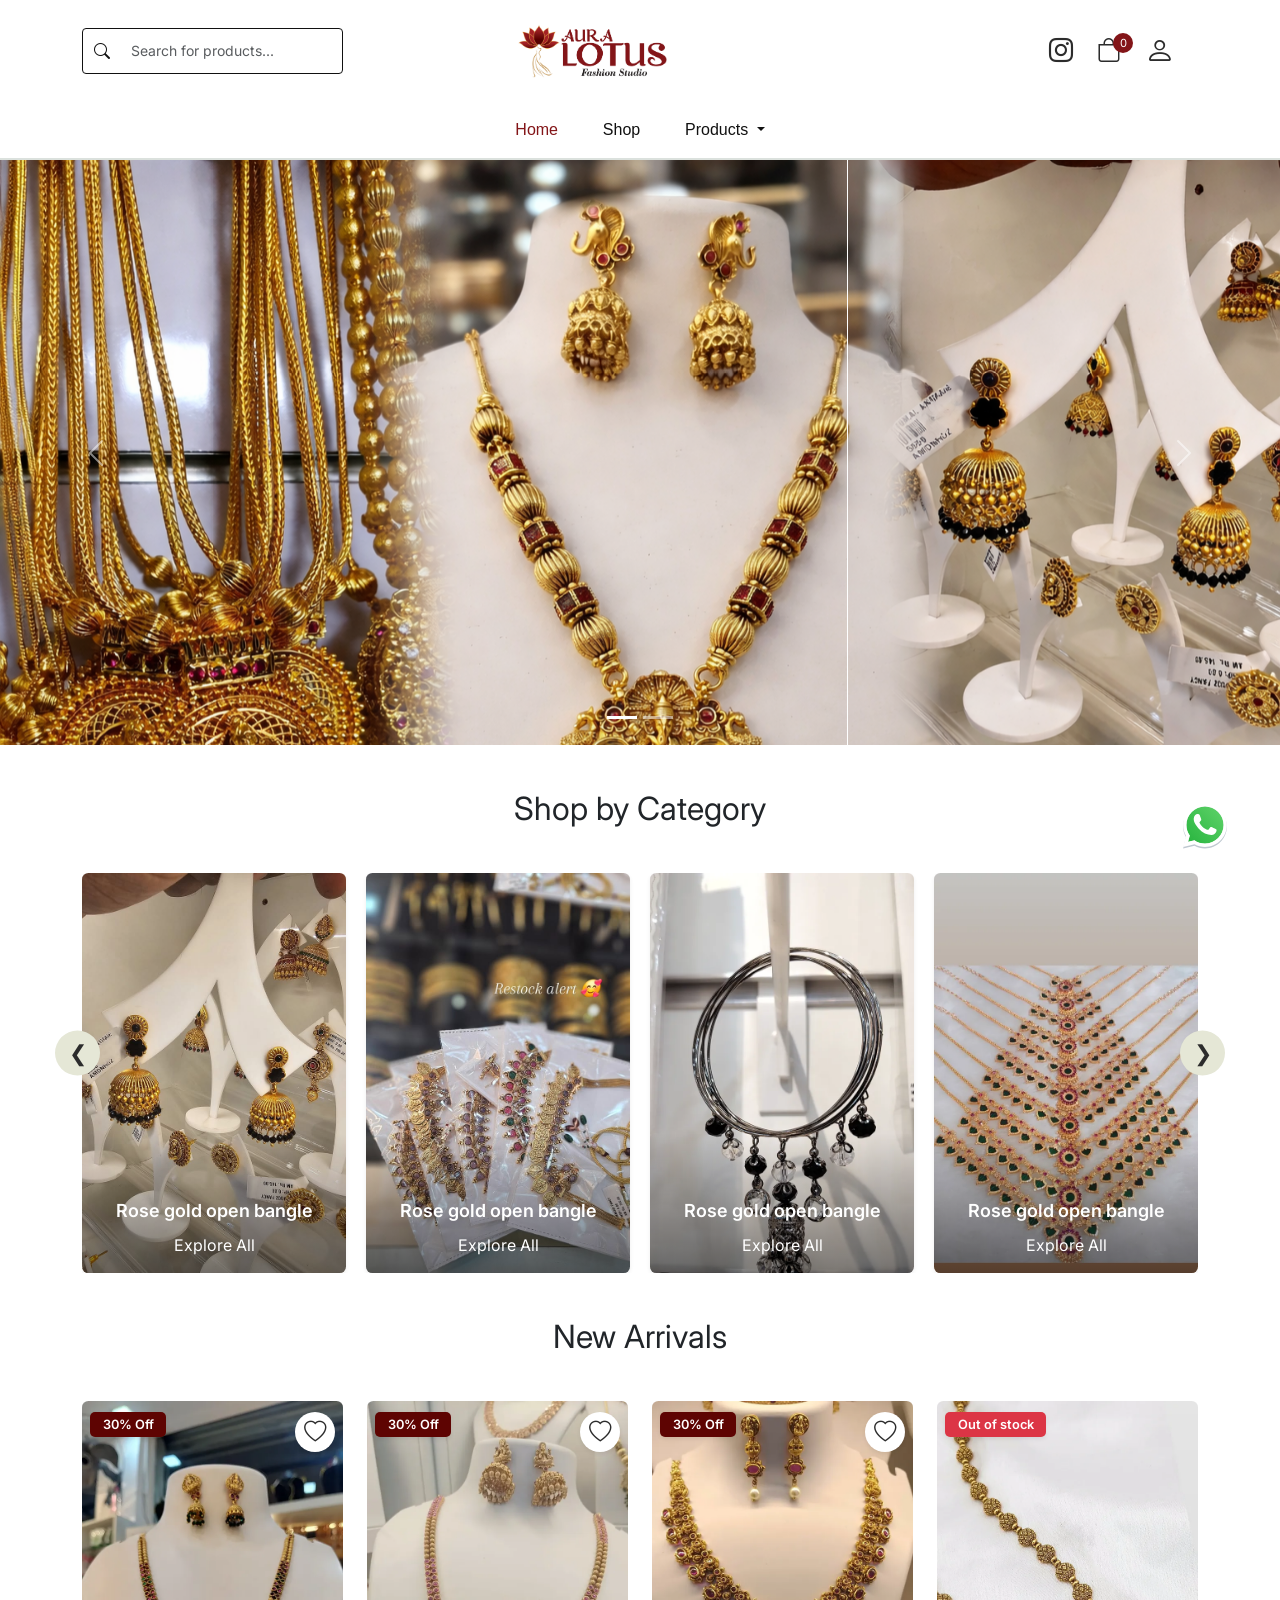
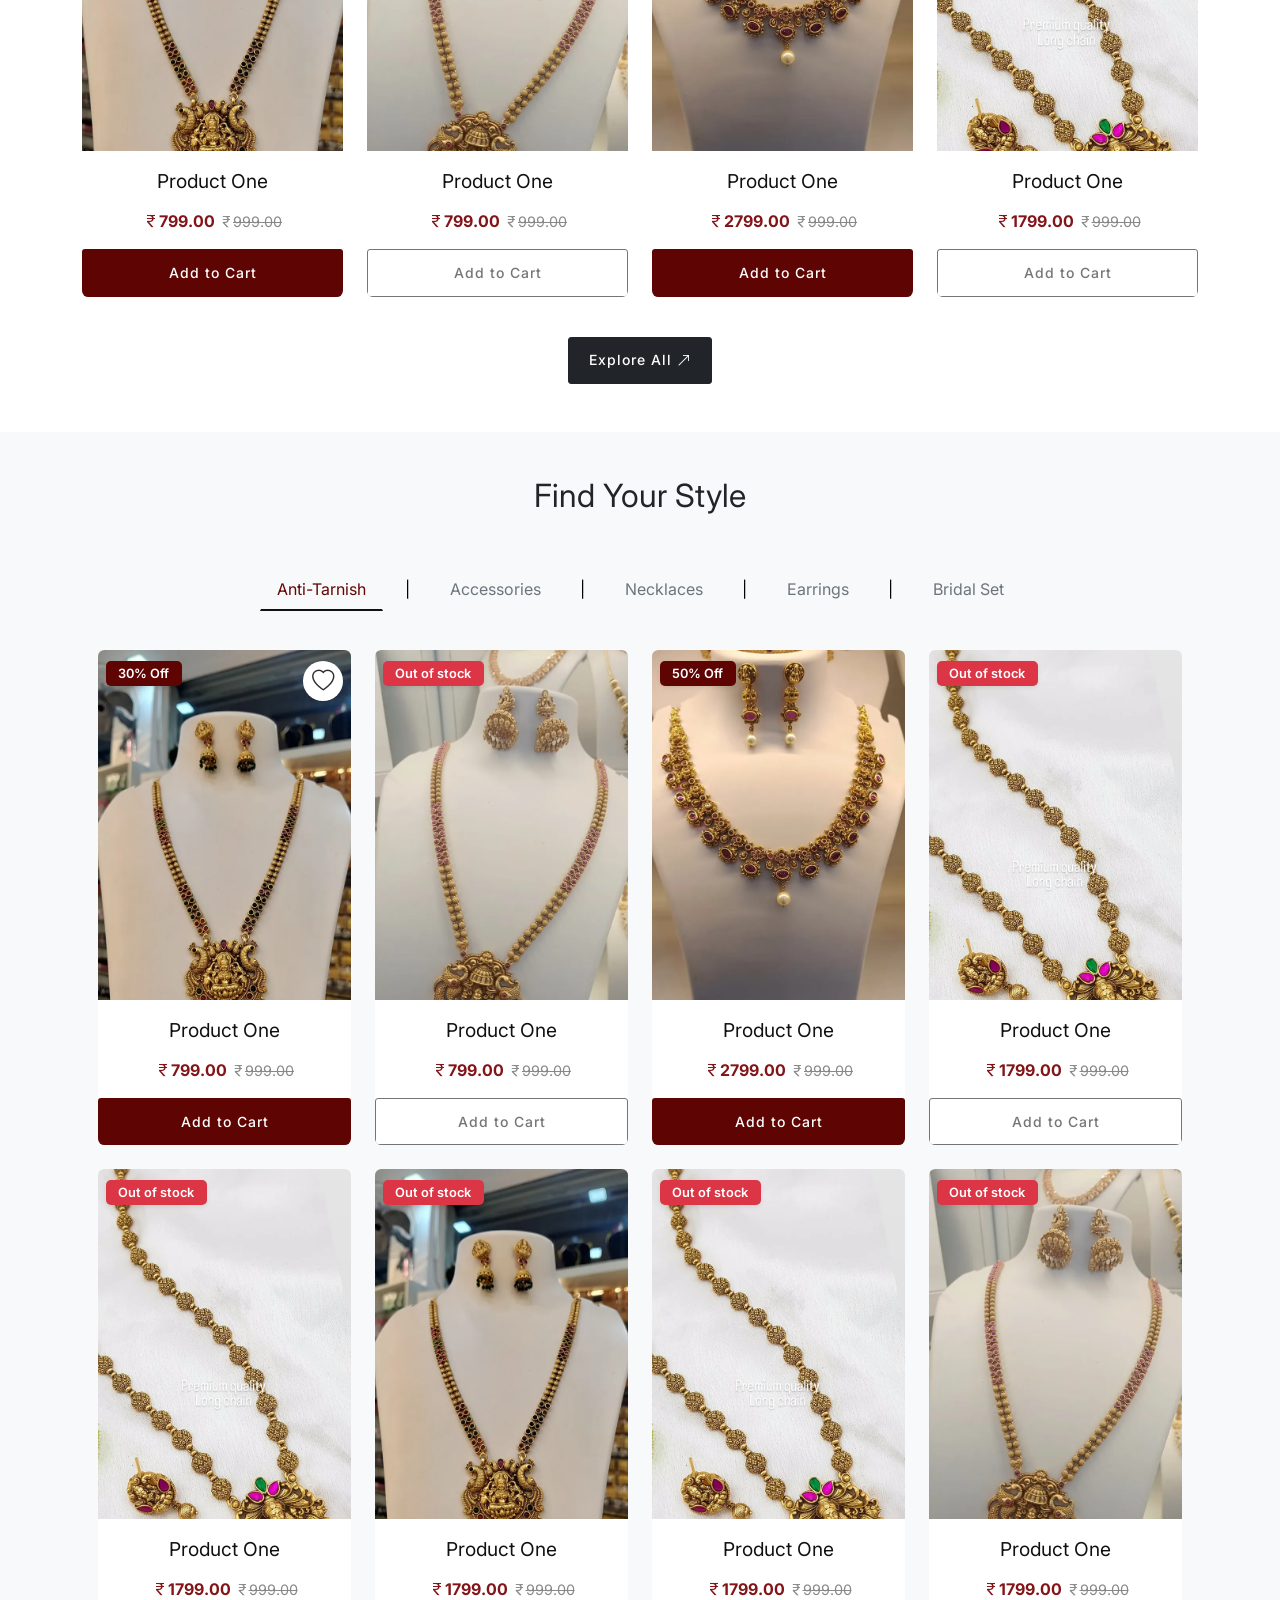
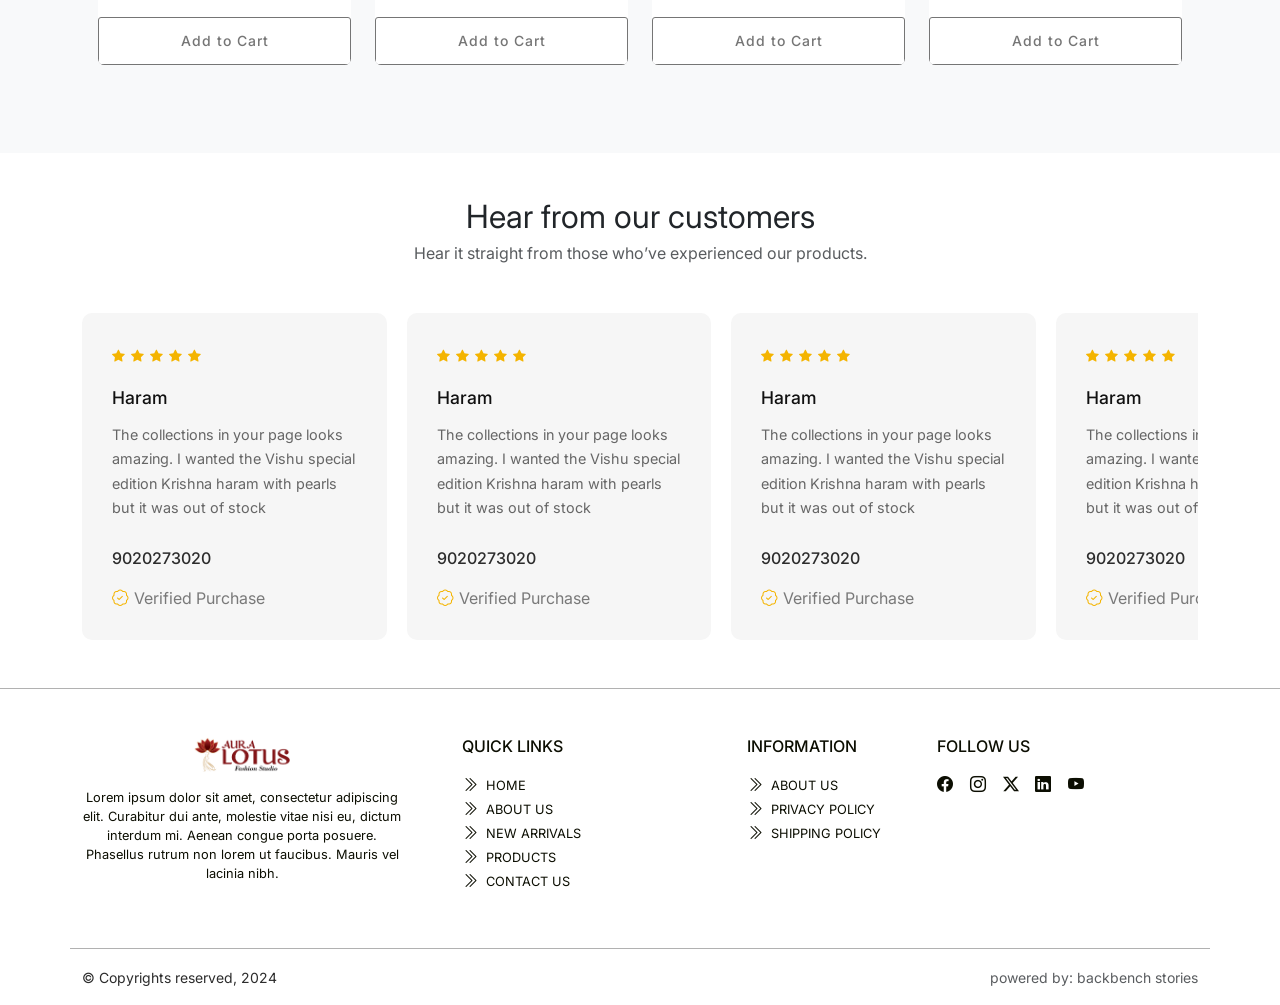
==== commit 28b2c928: "responsive design, product slider navigation, and tab styling for the product description section." ====
--- a/index.html
+++ b/index.html
@@ -279,7 +279,9 @@
       </div>
 
       <main>
-         <div class="container pt-5 featured-products card-carousel">
+         <div
+            class="container pt-5 featured-products card-carousel mb-lg-0 mb-4"
+         >
             <div class="col-12 text-center mb-5">
                <h1 class="product-title main-head text-dark">
                   Shop by Category
@@ -396,7 +398,7 @@
                <h1 class="product-title main-head text-dark">New Arrivals</h1>
             </div>
             <div class="row g-4">
-               <div class="col-lg-3">
+               <div class="col-lg-3 col-6">
                   <div class="product-collections">
                      <div class="product-card image-card">
                         <div class="image-wrapper">
@@ -438,7 +440,7 @@
                      </div>
                   </div>
                </div>
-               <div class="col-lg-3">
+               <div class="col-lg-3 col-6">
                   <div class="product-collections">
                      <div class="product-card image-card">
                         <div class="image-wrapper">
@@ -479,7 +481,7 @@
                      </div>
                   </div>
                </div>
-               <div class="col-lg-3">
+               <div class="col-lg-3 col-6">
                   <div class="product-collections">
                      <div class="product-card image-card">
                         <div class="image-wrapper">
@@ -520,7 +522,7 @@
                      </div>
                   </div>
                </div>
-               <div class="col-lg-3">
+               <div class="col-lg-3 col-6">
                   <div class="product-collections">
                      <div class="product-card image-card">
                         <div class="image-wrapper">
@@ -655,7 +657,7 @@
                            >
                               <div class="p-3 my-4">
                                  <div class="row g-4">
-                                    <div class="col-lg-3">
+                                    <div class="col-lg-3 col-6">
                                        <div class="product-collections">
                                           <div class="product-card image-card">
                                              <div class="image-wrapper">
@@ -716,7 +718,7 @@
                                           </div>
                                        </div>
                                     </div>
-                                    <div class="col-lg-3">
+                                    <div class="col-lg-3 col-6">
                                        <div class="product-collections">
                                           <div class="product-card image-card">
                                              <div class="image-wrapper">
@@ -766,7 +768,7 @@
                                           </div>
                                        </div>
                                     </div>
-                                    <div class="col-lg-3">
+                                    <div class="col-lg-3 col-6">
                                        <div class="product-collections">
                                           <div class="product-card image-card">
                                              <div class="image-wrapper">
@@ -816,7 +818,7 @@
                                           </div>
                                        </div>
                                     </div>
-                                    <div class="col-lg-3">
+                                    <div class="col-lg-3 col-6">
                                        <div class="product-collections">
                                           <div class="product-card image-card">
                                              <div class="image-wrapper">
@@ -866,7 +868,7 @@
                                           </div>
                                        </div>
                                     </div>
-                                    <div class="col-lg-3">
+                                    <div class="col-lg-3 col-6">
                                        <div class="product-collections">
                                           <div class="product-card image-card">
                                              <div class="image-wrapper">
@@ -916,7 +918,7 @@
                                           </div>
                                        </div>
                                     </div>
-                                    <div class="col-lg-3">
+                                    <div class="col-lg-3 col-6">
                                        <div class="product-collections">
                                           <div class="product-card image-card">
                                              <div class="image-wrapper">
@@ -966,7 +968,7 @@
                                           </div>
                                        </div>
                                     </div>
-                                    <div class="col-lg-3">
+                                    <div class="col-lg-3 col-6">
                                        <div class="product-collections">
                                           <div class="product-card image-card">
                                              <div class="image-wrapper">
@@ -1016,7 +1018,7 @@
                                           </div>
                                        </div>
                                     </div>
-                                    <div class="col-lg-3">
+                                    <div class="col-lg-3 col-6">
                                        <div class="product-collections">
                                           <div class="product-card image-card">
                                              <div class="image-wrapper">
@@ -1078,7 +1080,7 @@
                            >
                               <div class="p-3 my-4">
                                  <div class="row g-4">
-                                    <div class="col-lg-3">
+                                    <div class="col-lg-3 col-6">
                                        <div class="product-collections">
                                           <div class="product-card image-card">
                                              <div class="image-wrapper">
@@ -1128,7 +1130,7 @@
                                           </div>
                                        </div>
                                     </div>
-                                    <div class="col-lg-3">
+                                    <div class="col-lg-3 col-6">
                                        <div class="product-collections">
                                           <div class="product-card image-card">
                                              <div class="image-wrapper">
@@ -1178,7 +1180,7 @@
                                           </div>
                                        </div>
                                     </div>
-                                    <div class="col-lg-3">
+                                    <div class="col-lg-3 col-6">
                                        <div class="product-collections">
                                           <div class="product-card image-card">
                                              <div class="image-wrapper">
@@ -1228,7 +1230,7 @@
                                           </div>
                                        </div>
                                     </div>
-                                    <div class="col-lg-3">
+                                    <div class="col-lg-3 col-6">
                                        <div class="product-collections">
                                           <div class="product-card image-card">
                                              <div class="image-wrapper">
@@ -1290,7 +1292,7 @@
                            >
                               <div class="p-3 my-4">
                                  <div class="row g-4">
-                                    <div class="col-lg-3">
+                                    <div class="col-lg-3 col-6">
                                        <div class="product-collections">
                                           <div class="product-card image-card">
                                              <div class="image-wrapper">
@@ -1340,7 +1342,7 @@
                                           </div>
                                        </div>
                                     </div>
-                                    <div class="col-lg-3">
+                                    <div class="col-lg-3 col-6">
                                        <div class="product-collections">
                                           <div class="product-card image-card">
                                              <div class="image-wrapper">
@@ -1390,7 +1392,7 @@
                                           </div>
                                        </div>
                                     </div>
-                                    <div class="col-lg-3">
+                                    <div class="col-lg-3 col-6">
                                        <div class="product-collections">
                                           <div class="product-card image-card">
                                              <div class="image-wrapper">
@@ -1440,7 +1442,7 @@
                                           </div>
                                        </div>
                                     </div>
-                                    <div class="col-lg-3">
+                                    <div class="col-lg-3 col-6">
                                        <div class="product-collections">
                                           <div class="product-card image-card">
                                              <div class="image-wrapper">
@@ -1502,7 +1504,7 @@
                            >
                               <div class="p-3 my-4">
                                  <div class="row g-4">
-                                    <div class="col-lg-3">
+                                    <div class="col-lg-3 col-6">
                                        <div class="product-collections">
                                           <div class="product-card image-card">
                                              <div class="image-wrapper">
@@ -1552,7 +1554,7 @@
                                           </div>
                                        </div>
                                     </div>
-                                    <div class="col-lg-3">
+                                    <div class="col-lg-3 col-6">
                                        <div class="product-collections">
                                           <div class="product-card image-card">
                                              <div class="image-wrapper">
@@ -1602,7 +1604,7 @@
                                           </div>
                                        </div>
                                     </div>
-                                    <div class="col-lg-3">
+                                    <div class="col-lg-3 col-6">
                                        <div class="product-collections">
                                           <div class="product-card image-card">
                                              <div class="image-wrapper">
@@ -1652,7 +1654,7 @@
                                           </div>
                                        </div>
                                     </div>
-                                    <div class="col-lg-3">
+                                    <div class="col-lg-3 col-6">
                                        <div class="product-collections">
                                           <div class="product-card image-card">
                                              <div class="image-wrapper">
@@ -1714,7 +1716,7 @@
                            >
                               <div class="p-3 my-4">
                                  <div class="row g-4">
-                                    <div class="col-lg-3">
+                                    <div class="col-lg-3 col-6">
                                        <div class="product-collections">
                                           <div class="product-card image-card">
                                              <div class="image-wrapper">
@@ -1764,7 +1766,7 @@
                                           </div>
                                        </div>
                                     </div>
-                                    <div class="col-lg-3">
+                                    <div class="col-lg-3 col-6">
                                        <div class="product-collections">
                                           <div class="product-card image-card">
                                              <div class="image-wrapper">
@@ -1814,7 +1816,7 @@
                                           </div>
                                        </div>
                                     </div>
-                                    <div class="col-lg-3">
+                                    <div class="col-lg-3 col-6">
                                        <div class="product-collections">
                                           <div class="product-card image-card">
                                              <div class="image-wrapper">
@@ -1875,7 +1877,7 @@
                                           </div>
                                        </div>
                                     </div>
-                                    <div class="col-lg-3">
+                                    <div class="col-lg-3 col-6">
                                        <div class="product-collections">
                                           <div class="product-card image-card">
                                              <div class="image-wrapper">
--- a/css/style.css
+++ b/css/style.css
@@ -689,13 +689,6 @@
    margin: 0 auto;
 }
 
-.pro-desc-tab .nav-link {
-   font-size: 1.1rem;
-   font-weight: 500;
-   color: #2a2a2a;
-   padding: 0;
-}
-
 .find-style-tab .nav {
    justify-content: center;
    border-bottom: transparent;
@@ -1617,9 +1610,9 @@
       display: flex;
       gap: 20px;
    }
-   .cart-card .item-container {
+   /* .cart-card .item-container {
       height: 250px;
-   }
+   } */
    .nav-right {
       font-size: 1rem;
    }
@@ -1655,7 +1648,7 @@
       right: 5%;
    }
    .product-slider .owl-nav .owl-prev {
-      left: 65%;
+      left: 78%;
    }
    .owl-nav {
       margin-top: 1.5rem;
@@ -1667,6 +1660,11 @@
    .carousel-inner {
       height: 55vh;
    }
+   .product-slider .owl-nav button {
+      width: 30px;
+      height: 30px;
+      font-size: 12px !important;
+   }
 }
 
 @media (max-width: 992px) {
